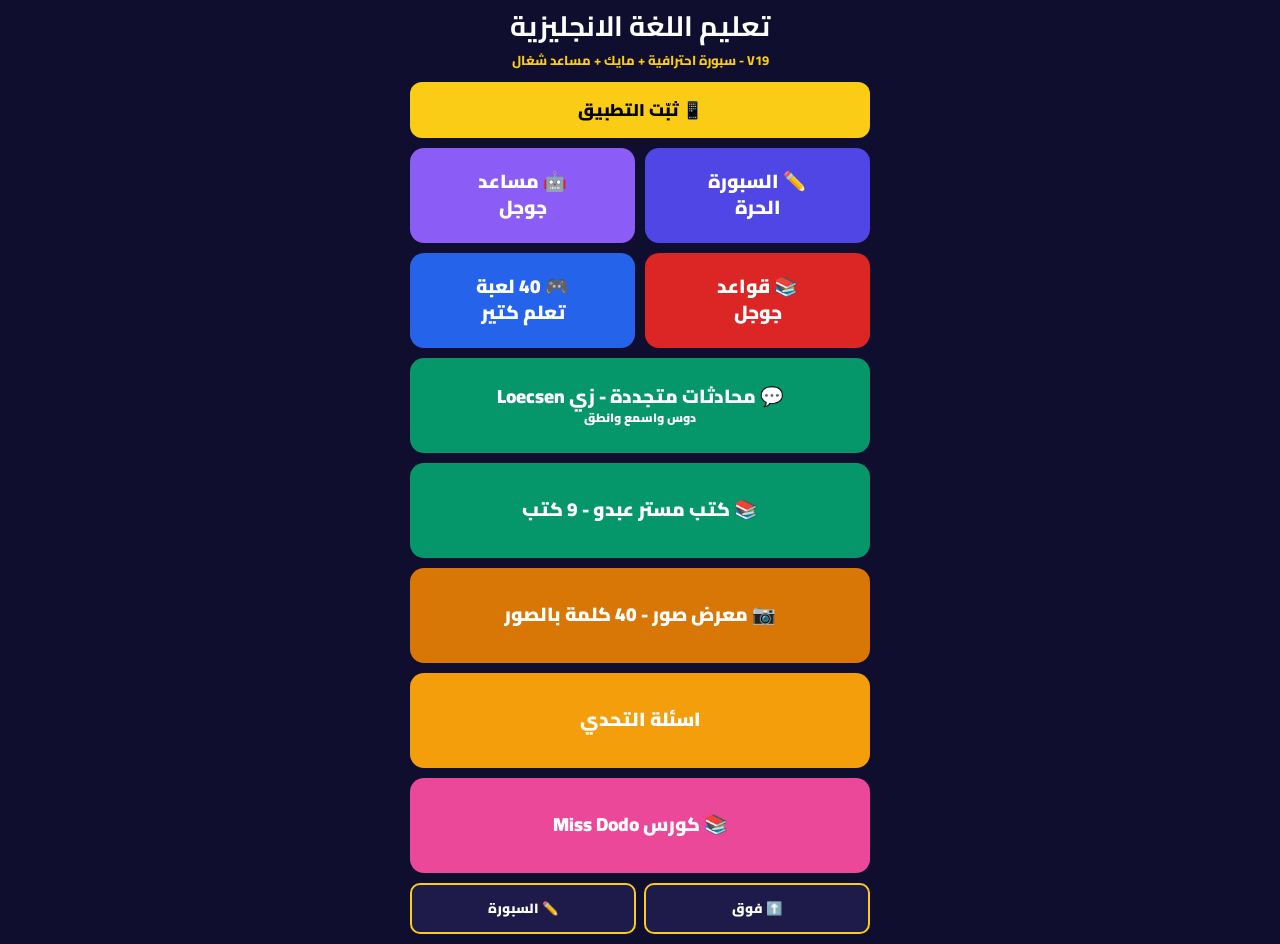
==== index.html @ cdcfd69d "Refactor styles and enhance board functionality Updated styles and functionality for various compone" ====
<!DOCTYPE html>
<html lang="ar" dir="rtl">
<head>
<meta charset="UTF-8">
<meta name="viewport" content="width=device-width, initial-scale=1.0">
<title>تعليم اللغة الانجليزية</title>
<link rel="manifest" href="manifest.json">
<meta name="theme-color" content="#0f0e2e">
<link href="https://fonts.googleapis.com/css2?family=Cairo:wght@700;800;900&display=swap" rel="stylesheet">
<style>
*{margin:0;padding:0;box-sizing:border-box;font-family:'Cairo',sans-serif}
body{background:#0f0e2e;color:#fff;display:flex;justify-content:center}
.app{width:100%;max-width:480px;min-height:100vh;background:#0f0e2e;padding:10px}
h1{text-align:center;font-size:28px;line-height:1.2}
.sub{text-align:center;color:#facc15;font-weight:800;font-size:13px;margin:4px 0 10px}
.install{background:#facc15;color:#000;border:none;width:100%;padding:12px;border-radius:12px;font-weight:900;font-size:17px}
.grid{display:grid;grid-template-columns:1fr 1fr;gap:10px}
.card{border-radius:14px;padding:14px 6px;text-align:center;font-weight:900;font-size:19px;line-height:1.35;cursor:pointer;min-height:95px;display:flex;flex-direction:column;justify-content:center}
.card small{font-size:12px}
.c1{background:#4f46e5}.c2{background:#8b5cf6}.c3{background:#dc2626}.c4{background:#2563eb}.c5{background:#059669}.c6{background:#059669}.c7{background:#d97706}.c8{background:#f59e0b}.c9{background:#ec4899}
.full{grid-column:span 2}
.topbar{display:flex;justify-content:space-between;align-items:center;background:#1e1b4b;padding:10px;border-radius:12px;margin-bottom:10px;border:2px solid #facc15}
.topbar button,.topbar a{background:#facc15;color:#000;padding:7px 12px;border-radius:8px;border:none;font-weight:900;text-decoration:none;font-size:14px}
.bottom-bar{display:flex;gap:8px;margin-top:10px}
.bottom-bar button{flex:1;background:#1e1b4b;color:#fff;padding:11px;border-radius:10px;border:2px solid #facc15;font-weight:900}
/* سبورة احترافية - صغيرة ومظبوطة */
.board-frame{background:#8B4513;padding:10px 10px 14px;border-radius:16px;box-shadow:0 6px 20px rgba(0,0,0,.5)}
.board-inner{background:#000;border:3px solid #facc15;border-radius:10px;position:relative;overflow:hidden}
#drawCanvas{width:100%;height:180px;touch-action:none;display:block;background:#111}
#boardText{position:absolute;top:8px;right:10px;left:10px;color:#facc15;font-size:22px;font-weight:900;text-align:right;line-height:1.4;pointer-events:none;white-space:pre-wrap;word-break:break-word}
.tray{background:#5b2c0a;border-radius:0 0 10px 10px;padding:6px;display:flex;justify-content:center;gap:6px;color:#fff;font-size:12px;font-weight:900}
.tools{display:flex;gap:5px;margin-top:8px}
.tools button{flex:1;padding:9px 1px;border-radius:8px;border:none;font-weight:900;font-size:13px}
.btn-y{background:#facc15}.btn-w{background:#fff}.btn-e{background:#6b7280;color:#fff}.btn-c{background:#ef4444;color:#fff}
.mic-row{display:flex;gap:6px;margin-top:6px}
.mic-row button{flex:1;padding:10px;border-radius:8px;border:none;font-weight:900;font-size:14px}
.mic-ar{background:#dc2626;color:#fff}.mic-en{background:#2563eb;color:#fff}.mic-stop{background:#111;color:#fff}
.tabs{display:flex;gap:5px;margin-top:10px}
.tabs button{flex:1;padding:10px;border-radius:10px 10px 0 0;border:none;font-weight:900;background:#e5e7eb;color:#111}
.tabs button.on{background:#fff;color:#111}
.tabbox{background:#fff;color:#111;border-radius:0 0 12px 12px;padding:8px}
.keys{display:grid;grid-template-columns:repeat(8,1fr);gap:4px;direction:rtl}
.keys button{padding:10px 0;font-size:18px;font-weight:900;border-radius:8px;border:none;background:#1e1b4b;color:#fff}
.keys button.num{background:#15803d}
.keys.en{direction:ltr}.keys.en button{background:#2563eb}.keys.en button.small{background:#0e7490}
.tash{display:grid;grid-template-columns:repeat(4,1fr);gap:5px;direction:rtl}
.tash button{padding:10px 2px;font-size:16px;font-weight:900;border-radius:8px;border:none;background:#facc15;color:#111}
.box{background:#fff;color:#111;border-radius:14px;padding:14px}
.conv{border:2px solid #e5e7eb;border-radius:12px;padding:10px;margin-bottom:8px;text-align:right}
.conv b{font-size:17px}.conv p{color:#444;font-weight:800;font-size:14px}
.conv button{margin-top:6px;padding:8px 12px;border-radius:8px;border:none;background:#2563eb;color:#fff;font-weight:900}
.q{width:100%;padding:11px;border-radius:10px;border:2px solid #ddd;font-weight:800;font-size:15px}
.ans{background:#f0f9ff;border-radius:10px;padding:10px;margin-top:8px;font-weight:800;text-align:right}
</style>
</head>
<body>
<div class="app">
<div id="homeView">
<h1>تعليم اللغة الانجليزية</h1>
<div class="sub">V19 - سبورة احترافية + مايك + مساعد شغال</div>
<button class="install" id="installBtn">📱 ثبّت التطبيق</button>
<div class="grid" style="margin-top:10px">
<div class="card c1" onclick="showBoard()">✏️ السبورة<br>الحرة</div>
<div class="card c2" onclick="showAssistant()">🤖 مساعد<br>جوجل</div>
<div class="card c3" onclick="openLink('grammar.html')">📚 قواعد<br>جوجل</div>
<div class="card c4" onclick="openLink('challenge.html')">🎮 40 لعبة<br>تعلم كتير</div>
<div class="card c5 full" onclick="showConversations()">💬 محادثات متجددة - زي Loecsen<br><small>دوس واسمع وانطق</small></div>
<div class="card c6 full" onclick="openLink('videos.html')">📚 كتب مستر عبدو - 9 كتب</div>
<div class="card c7 full" onclick="openLink('videos.html')">📷 معرض صور - 40 كلمة بالصور</div>
<div class="card c8 full" onclick="openLink('challenge.html')">اسئلة التحدي</div>
<div class="card c9 full" onclick="openLink('course.html')">📚 كورس Miss Dodo</div>
</div>
<div class="bottom-bar"><button onclick="window.scrollTo(0,0)">⬆️ فوق</button><button onclick="showBoard()">✏️ السبورة</button></div>
</div>
<div id="boardView" style="display:none">
<div class="topbar"><button onclick="showHome()">‹ رجوع</button><span style="font-weight:900">✏️ السبورة الحرة</span><button onclick="showHome()">🏠</button></div>
<div class="board-frame">
<div class="board-inner"><canvas id="drawCanvas" width="400" height="180"></canvas><div id="boardText"></div></div>
<div class="tray">🖍️ سبورة احترافية - ارسم بصباعك أو اكتب بالحروف أو بالمايك</div>
</div>
<div class="tools">
<button class="btn-y" onclick="setPen('yellow')">🟡 أصفر</button>
<button class="btn-w" onclick="setPen('white')">⚪ أبيض</button>
<button class="btn-e" onclick="setPen('erase')">🧽 مساحة</button>
<button class="btn-c" onclick="clearCanvas()">مسح 🗑️</button>
</div>
<div class="mic-row">
<button class="mic-ar" onclick="startMic('ar-EG')">🎤 مايك عربي - اتكلم وهيكتب</button>
<button class="mic-en" onclick="startMic('en-US')">🎤 Mic English</button>
</div>
<div class="mic-row">
<button style="background:#059669;color:#fff" onclick="speakBoard('ar')">🔊 انطق عربي</button>
<button style="background:#2563eb;color:#fff" onclick="speakBoard('en')">🔊 Speak English</button>
<button style="background:#6b7280;color:#fff" onclick="delOne()">⌫ مسح حرف</button>
<button style="background:#ef4444;color:#fff" onclick="clearCanvas()">مسح الكل</button>
</div>
<div style="text-align:center;margin-top:8px"><button id="autoBtn" onclick="toggleAuto()" style="padding:9px 14px;border-radius:8px;border:none;font-weight:900;background:#e5e7eb">🔇 النطق التلقائي: مقفول</button></div>
<div class="tabs">
<button id="tabAr" class="on" onclick="showTab('ar')">عربي + أرقام</button>
<button id="tabEn" onclick="showTab('en')">English</button>
<button id="tabTash" onclick="showTab('tash')">التشكيل َ ُ ِ</button>
</div>
<div class="tabbox">
<div id="panelAr"><div class="keys" id="arKeys"></div></div>
<div id="panelEn" style="display:none"><div class="keys en" id="enKeys"></div></div>
<div id="panelTash" style="display:none"><div style="text-align:center;font-weight:900;margin-bottom:6px">دوس على الحرف الأول، وبعدين اختار التشكيل:</div><div class="tash" id="tashKeys"></div></div>
</div>
<div class="bottom-bar"><button onclick="showHome()">‹ رجوع للرئيسية</button><button onclick="showHome()">🏠 الرئيسية</button></div>
</div>
<div id="assistantView" style="display:none">
<div class="topbar"><button onclick="showHome()">‹ رجوع</button><span style="font-weight:900">🤖 مساعد جوجل</span><button onclick="showHome()">🏠</button></div>
<div class="box"><h3>اسأل المساعد</h3><p style="color:#666;font-weight:800">اكتب كلمة انجليزي أو عربي، زي: hello - cat - مدرسة</p><input id="qInput" class="q" placeholder="اكتب هنا..."><button onclick="askAssistant()" style="width:100%;margin-top:8px;padding:11px;border-radius:10px;border:none;background:#8b5cf6;color:#fff;font-weight:900;font-size:16px">اسأل 🤖</button><div id="aBox" class="ans" style="display:none"></div><div style="margin-top:10px;display:flex;gap:6px;flex-wrap:wrap"><button onclick="quickQ('hello')" style="padding:8px 10px;border-radius:8px;border:none;background:#eee;font-weight:900">hello</button><button onclick="quickQ('cat')" style="padding:8px 10px;border-radius:8px;border:none;background:#eee;font-weight:900">cat</button><button onclick="quickQ('school')" style="padding:8px 10px;border-radius:8px;border:none;background:#eee;font-weight:900">school</button><button onclick="quickQ('thank you')" style="padding:8px 10px;border-radius:8px;border:none;background:#eee;font-weight:900">thank you</button></div></div>
<div class="bottom-bar"><button onclick="showHome()">‹ رجوع</button><button onclick="showHome()">🏠 الرئيسية</button></div>
</div>
<div id="convView" style="display:none">
<div class="topbar"><button onclick="showHome()">‹ رجوع</button><span style="font-weight:900">💬 محادثات متجددة</span><button onclick="showHome()">🏠</button></div>
<div class="box" id="convList"></div>
<div class="bottom-bar"><button onclick="showHome()">‹ رجوع</button><button onclick="showHome()">🏠 الرئيسية</button></div>
</div>
</div>
<script>
function hideAll(){['homeView','boardView','assistantView','convView'].forEach(id=>document.getElementById(id).style.display='none');}
function showHome(){hideAll();document.getElementById('homeView').style.display='block';window.scrollTo(0,0);}
function showBoard(){hideAll();document.getElementById('boardView').style.display='block';window.scrollTo(0,0);}
function showAssistant(){hideAll();document.getElementById('assistantView').style.display='block';window.scrollTo(0,0);}
function showConversations(){hideAll();document.getElementById('convView').style.display='block';window.scrollTo(0,0);}
function openLink(u){window.location.href=u;}
function showTab(t){['Ar','En','Tash'].forEach(x=>{document.getElementById('tab'+x).classList.remove('on');document.getElementById('panel'+x).style.display='none';});let m={ar:'Ar',en:'En',tash:'Tash'}[t];document.getElementById('tab'+m).classList.add('on');document.getElementById('panel'+m).style.display='block';}
let canvas=document.getElementById('drawCanvas');let ctx=canvas.getContext('2d');let drawing=false,penColor='#facc15',penSize=4,autoSpeak=false;
function toggleAuto(){autoSpeak=!autoSpeak;document.getElementById('autoBtn').innerText=autoSpeak?'🔊 النطق التلقائي: شغال':'🔇 النطق التلقائي: مقفول';}
function setPen(c){if(c==='erase'){penColor='#111';penSize=18;}else if(c==='white'){penColor='#fff';penSize=4;}else{penColor='#facc15';penSize=4;}}
function clearCanvas(){ctx.clearRect(0,0,canvas.width,canvas.height);document.getElementById('boardText').innerText='';}
function delOne(){let el=document.getElementById('boardText');el.innerText=el.innerText.slice(0,-1);}
function getPos(e){let r=canvas.getBoundingClientRect();let t=e.touches?e.touches[0]:e;return{x:(t.clientX-r.left)*(canvas.width/r.width),y:(t.clientY-r.top)*(canvas.height/r.height)};}
function startDraw(e){e.preventDefault();drawing=true;let p=getPos(e);ctx.beginPath();ctx.moveTo(p.x,p.y);}
function moveDraw(e){e.preventDefault();if(!drawing)return;let p=getPos(e);ctx.lineTo(p.x,p.y);ctx.strokeStyle=penColor;ctx.lineWidth=penSize;ctx.lineCap='round';ctx.stroke();ctx.beginPath();ctx.moveTo(p.x,p.y);}
canvas.addEventListener('touchstart',startDraw);canvas.addEventListener('touchmove',moveDraw);canvas.addEventListener('touchend',()=>drawing=false);
canvas.addEventListener('mousedown',startDraw);canvas.addEventListener('mousemove',moveDraw);canvas.addEventListener('mouseup',()=>drawing=false);
function speakOne(ch,lang){if(!autoSpeak)return;speechSynthesis.cancel();let u=new SpeechSynthesisUtterance(ch);u.lang=lang;u.rate=0.8;speechSynthesis.speak(u);}
function addLetter(ch){document.getElementById('boardText').innerText+=ch;let isAr=/[\u0600-\u06FF]/.test(ch);if(autoSpeak)speakOne(ch,isAr?'ar-EG':'en-US');}
function addTashkeel(t){let el=document.getElementById('boardText');if(!el.innerText)return;el.innerText+=t;if(autoSpeak)speakOne(el.innerText,'ar-EG');}
function speakBoard(lang){let t=document.getElementById('boardText').innerText;if(!t)return;speechSynthesis.cancel();let u=new SpeechSynthesisUtterance(t);u.lang=lang==='ar'?'ar-EG':'en-US';u.rate=0.8;speechSynthesis.speak(u);}
// المايك - يكتب على السبورة
function startMic(lang){
let SR=window.SpeechRecognition||window.webkitSpeechRecognition;
if(!SR){alert('المايك مش شغال على المتصفح ده، جرب متصفح Chrome');return;}
let rec=new SR();rec.lang=lang;rec.interimResults=false;rec.continuous=false;
rec.onresult=function(e){let txt=e.results[0][0].transcript;document.getElementById('boardText').innerText+=(document.getElementById('boardText').innerText?' ':'')+txt;};
rec.onerror=function(){alert('حاول تاني، ودوس السماح للمايك');};
rec.start();
}
// المساعد
let dict={'hello':'Hello = أهلا - انطقها: هالو','cat':'Cat = قطة - انطقها: كات','dog':'Dog = كلب - دوج','school':'School = مدرسة - سكول','book':'Book = كتاب - بوك','thank you':'Thank you = شكرا - ثانك يو','good morning':'Good morning = صباح الخير','how are you':'How are you = كيف حالك؟','water':'Water = ماء - ووتر','apple':'Apple = تفاحة - أبل','teacher':'Teacher = معلم - تيتشر'};
function askAssistant(){let q=document.getElementById('qInput').value.trim().toLowerCase();let box=document.getElementById('aBox');box.style.display='block';if(!q){box.innerText='اكتب سؤالك الأول';return;}box.innerText=dict[q]||('انت كتبت: '+q+' - معناها: جرب كلمة تانية من الكلمات اللي تحت، أو اكتبها بالانجليزي');speechSynthesis.cancel();let u=new SpeechSynthesisUtterance(q);u.lang=/[\u0600-\u06FF]/.test(q)?'ar-EG':'en-US';speechSynthesis.speak(u);}
function quickQ(q){document.getElementById('qInput').value=q;askAssistant();}
// المحادثات
let convs=[['Hello! How are you?','أهلا! كيف حالك؟'],['I go to school every day','أنا أذهب للمدرسة كل يوم'],['What is your name?','ما اسمك؟'],['Thank you very much','شكرا جزيلا لك'],['I love learning English','أنا أحب تعلم الانجليزية'],['Can you help me please?','هل يمكنك مساعدتي من فضلك؟']];
document.getElementById('convList').innerHTML=convs.map((c,i)=>`<div class="conv"><b>${c[0]}</b><p>${c[1]}</p><button onclick="speakConv(${i})">🔊 اسمعها</button></div>`).join('');
function speakConv(i){speechSynthesis.cancel();let u=new SpeechSynthesisUtterance(convs[i][0]);u.lang='en-US';u.rate=0.8;speechSynthesis.speak(u);}
// الحروف
let arLetters=['أ','ب','ت','ث','ج','ح','خ','د','ذ','ر','ز','س','ش','ص','ض','ط','ظ','ع','غ','ف','ق','ك','ل','م','ن','و','هـ','ي','ا','آ','إ','ٱ','ة','ى','ؤ','ئ'];
let nums=['٠','١','٢','٣','٤','٥','٦','٧','٨','٩'];
let enLetters=['A','B','C','D','E','F','G','H','I','J','K','L','M','N','O','P','Q','R','S','T','U','V','W','X','Y','Z'];
let enSmall=['a','b','c','d','e','f','g','h','i','j','k','l','m','n','o','p','q','r','s','t','u','v','w','x','y','z'];
let tashList=[['َ','فتحة'],['ُ','ضمة'],['ِ','كسرة'],['ً','تنوين فتح'],['ٌ','تنوين ضم'],['ٍ','تنوين كسر'],['ّ','شدة'],['ْ','سكون']];
document.getElementById('arKeys').innerHTML=arLetters.map(l=>`<button onclick="addLetter('${l}')">${l}</button>`).join('')+nums.map(l=>`<button class="num" onclick="addLetter('${l}')">${l}</button>`).join('');
document.getElementById('enKeys').innerHTML=enLetters.map(l=>`<button onclick="addLetter('${l}')">${l}</button>`).join('')+enSmall.map(l=>`<button class="small" onclick="addLetter('${l}')">${l}</button>`).join('');
document.getElementById('tashKeys').innerHTML=tashList.map(t=>`<button onclick="addTashkeel('${t[0]}')">${t[0]} ${t[1]}</button>`).join('');
let deferredPrompt=null;
window.addEventListener('beforeinstallprompt',e=>{e.preventDefault();deferredPrompt=e;});
document.getElementById('installBtn').addEventListener('click',async()=>{if(deferredPrompt){deferredPrompt.prompt();await deferredPrompt.userChoice;deferredPrompt=null;}});
</script>
</body>
</html>
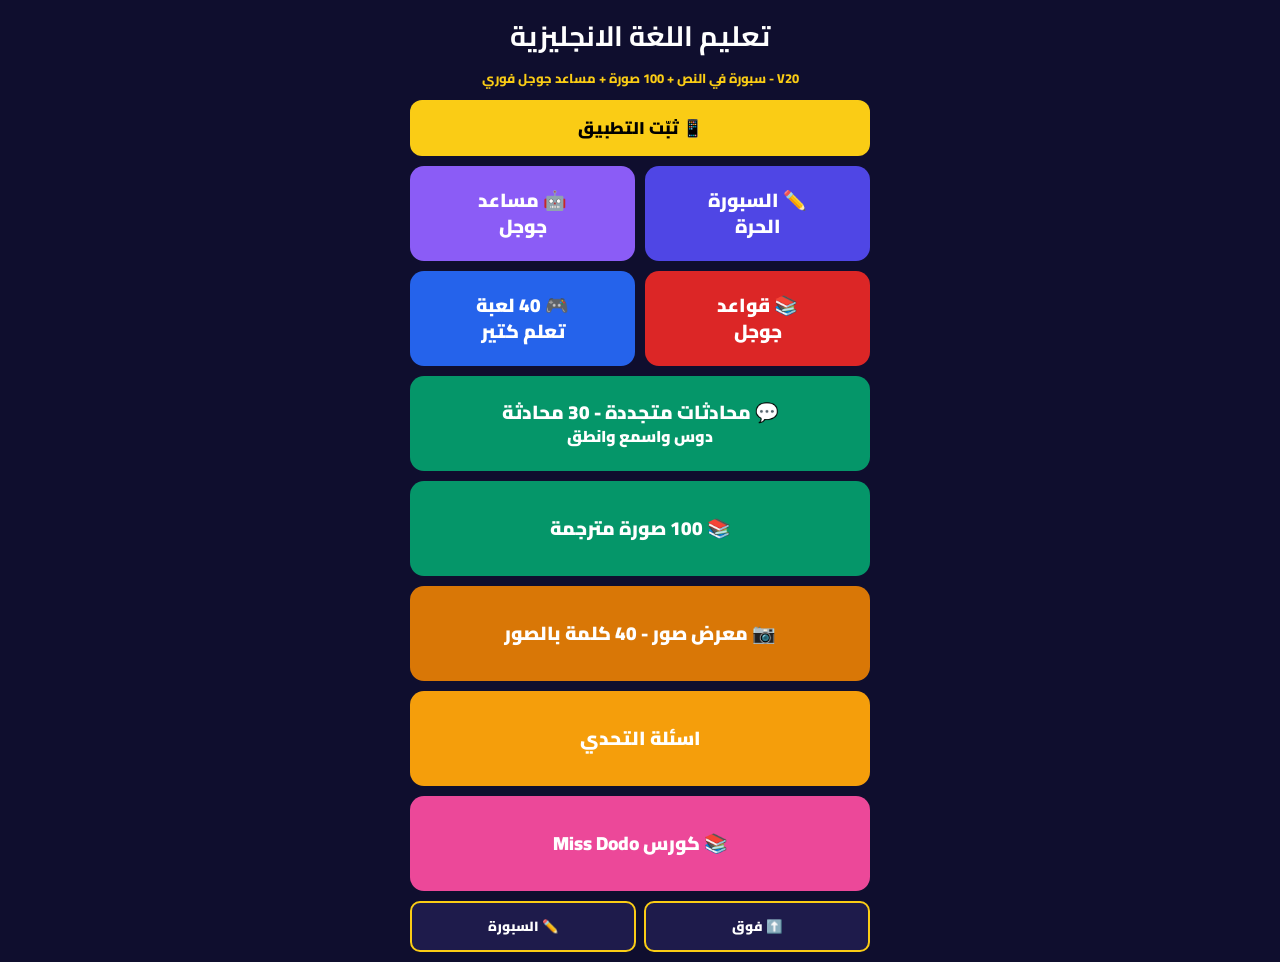
==== commit aae58376: "Refactor index.html for improved layout and features Updated the HTML structure and styles for bette" ====
--- a/index.html
+++ b/index.html
@@ -11,61 +11,59 @@
 *{margin:0;padding:0;box-sizing:border-box;font-family:'Cairo',sans-serif}
 body{background:#0f0e2e;color:#fff;display:flex;justify-content:center}
 .app{width:100%;max-width:480px;min-height:100vh;background:#0f0e2e;padding:10px}
-h1{text-align:center;font-size:28px;line-height:1.2}
+h1{text-align:center;font-size:28px}
 .sub{text-align:center;color:#facc15;font-weight:800;font-size:13px;margin:4px 0 10px}
 .install{background:#facc15;color:#000;border:none;width:100%;padding:12px;border-radius:12px;font-weight:900;font-size:17px}
 .grid{display:grid;grid-template-columns:1fr 1fr;gap:10px}
 .card{border-radius:14px;padding:14px 6px;text-align:center;font-weight:900;font-size:19px;line-height:1.35;cursor:pointer;min-height:95px;display:flex;flex-direction:column;justify-content:center}
-.card small{font-size:12px}
 .c1{background:#4f46e5}.c2{background:#8b5cf6}.c3{background:#dc2626}.c4{background:#2563eb}.c5{background:#059669}.c6{background:#059669}.c7{background:#d97706}.c8{background:#f59e0b}.c9{background:#ec4899}
 .full{grid-column:span 2}
 .topbar{display:flex;justify-content:space-between;align-items:center;background:#1e1b4b;padding:10px;border-radius:12px;margin-bottom:10px;border:2px solid #facc15}
 .topbar button,.topbar a{background:#facc15;color:#000;padding:7px 12px;border-radius:8px;border:none;font-weight:900;text-decoration:none;font-size:14px}
 .bottom-bar{display:flex;gap:8px;margin-top:10px}
 .bottom-bar button{flex:1;background:#1e1b4b;color:#fff;padding:11px;border-radius:10px;border:2px solid #facc15;font-weight:900}
-/* سبورة احترافية - صغيرة ومظبوطة */
-.board-frame{background:#8B4513;padding:10px 10px 14px;border-radius:16px;box-shadow:0 6px 20px rgba(0,0,0,.5)}
-.board-inner{background:#000;border:3px solid #facc15;border-radius:10px;position:relative;overflow:hidden}
-#drawCanvas{width:100%;height:180px;touch-action:none;display:block;background:#111}
-#boardText{position:absolute;top:8px;right:10px;left:10px;color:#facc15;font-size:22px;font-weight:900;text-align:right;line-height:1.4;pointer-events:none;white-space:pre-wrap;word-break:break-word}
-.tray{background:#5b2c0a;border-radius:0 0 10px 10px;padding:6px;display:flex;justify-content:center;gap:6px;color:#fff;font-size:12px;font-weight:900}
+.sec{font-weight:900;font-size:16px;margin:10px 0 6px;text-align:center}
+.sec.en{color:#60a5fa}.sec.ar{color:#facc15}
+.board-frame{background:#8B4513;padding:10px;border-radius:16px;box-shadow:0 6px 20px rgba(0,0,0,.5);max-width:440px;margin:0 auto}
+.board-inner{background:#111;border:3px solid #facc15;border-radius:10px;position:relative;overflow:hidden}
+#drawCanvas{width:100%;height:180px;touch-action:none;display:block}
+#boardText{position:absolute;top:8px;right:10px;left:10px;color:#facc15;font-size:22px;font-weight:900;text-align:center;line-height:1.4;pointer-events:none;white-space:pre-wrap;word-break:break-word}
+.keys{display:grid;grid-template-columns:repeat(8,1fr);gap:4px;direction:rtl}
+.keys button{padding:10px 0;font-size:18px;font-weight:900;border-radius:8px;border:none;background:#1e1b4b;color:#fff}
+.keys button.num{background:#15803d}
+.keys.en{direction:ltr}.keys.en button{background:#2563eb}.keys.en button.small{background:#0e7490}.keys.en button.num{background:#059669}
+.tash{display:grid;grid-template-columns:repeat(8,1fr);gap:4px;direction:rtl}
+.tash button{padding:12px 0;font-size:26px;font-weight:900;border-radius:8px;border:none;background:#facc15;color:#111;line-height:1}
 .tools{display:flex;gap:5px;margin-top:8px}
 .tools button{flex:1;padding:9px 1px;border-radius:8px;border:none;font-weight:900;font-size:13px}
 .btn-y{background:#facc15}.btn-w{background:#fff}.btn-e{background:#6b7280;color:#fff}.btn-c{background:#ef4444;color:#fff}
 .mic-row{display:flex;gap:6px;margin-top:6px}
 .mic-row button{flex:1;padding:10px;border-radius:8px;border:none;font-weight:900;font-size:14px}
-.mic-ar{background:#dc2626;color:#fff}.mic-en{background:#2563eb;color:#fff}.mic-stop{background:#111;color:#fff}
-.tabs{display:flex;gap:5px;margin-top:10px}
-.tabs button{flex:1;padding:10px;border-radius:10px 10px 0 0;border:none;font-weight:900;background:#e5e7eb;color:#111}
-.tabs button.on{background:#fff;color:#111}
-.tabbox{background:#fff;color:#111;border-radius:0 0 12px 12px;padding:8px}
-.keys{display:grid;grid-template-columns:repeat(8,1fr);gap:4px;direction:rtl}
-.keys button{padding:10px 0;font-size:18px;font-weight:900;border-radius:8px;border:none;background:#1e1b4b;color:#fff}
-.keys button.num{background:#15803d}
-.keys.en{direction:ltr}.keys.en button{background:#2563eb}.keys.en button.small{background:#0e7490}
-.tash{display:grid;grid-template-columns:repeat(4,1fr);gap:5px;direction:rtl}
-.tash button{padding:10px 2px;font-size:16px;font-weight:900;border-radius:8px;border:none;background:#facc15;color:#111}
 .box{background:#fff;color:#111;border-radius:14px;padding:14px}
 .conv{border:2px solid #e5e7eb;border-radius:12px;padding:10px;margin-bottom:8px;text-align:right}
 .conv b{font-size:17px}.conv p{color:#444;font-weight:800;font-size:14px}
 .conv button{margin-top:6px;padding:8px 12px;border-radius:8px;border:none;background:#2563eb;color:#fff;font-weight:900}
-.q{width:100%;padding:11px;border-radius:10px;border:2px solid #ddd;font-weight:800;font-size:15px}
-.ans{background:#f0f9ff;border-radius:10px;padding:10px;margin-top:8px;font-weight:800;text-align:right}
+.q{width:100%;padding:12px;border-radius:10px;border:2px solid #ddd;font-weight:800;font-size:16px;text-align:right}
+.ans{background:#f0f9ff;border-radius:10px;padding:12px;margin-top:8px;font-weight:900;text-align:center;font-size:18px;min-height:50px}
+.img-grid{display:grid;grid-template-columns:1fr 1fr;gap:8px}
+.img-card{background:#fff;color:#111;border-radius:12px;overflow:hidden;text-align:center;padding-bottom:6px}
+.img-card img{width:100%;height:110px;object-fit:cover;display:block}
+.img-card b{font-size:15px}.img-card p{color:#666;font-weight:800;font-size:13px}
 </style>
 </head>
 <body>
 <div class="app">
 <div id="homeView">
 <h1>تعليم اللغة الانجليزية</h1>
-<div class="sub">V19 - سبورة احترافية + مايك + مساعد شغال</div>
+<div class="sub">V20 - سبورة في النص + 100 صورة + مساعد جوجل فوري</div>
 <button class="install" id="installBtn">📱 ثبّت التطبيق</button>
 <div class="grid" style="margin-top:10px">
 <div class="card c1" onclick="showBoard()">✏️ السبورة<br>الحرة</div>
 <div class="card c2" onclick="showAssistant()">🤖 مساعد<br>جوجل</div>
 <div class="card c3" onclick="openLink('grammar.html')">📚 قواعد<br>جوجل</div>
 <div class="card c4" onclick="openLink('challenge.html')">🎮 40 لعبة<br>تعلم كتير</div>
-<div class="card c5 full" onclick="showConversations()">💬 محادثات متجددة - زي Loecsen<br><small>دوس واسمع وانطق</small></div>
-<div class="card c6 full" onclick="openLink('videos.html')">📚 كتب مستر عبدو - 9 كتب</div>
+<div class="card c5 full" onclick="showConversations()">💬 محادثات متجددة - 30 محادثة<br><small>دوس واسمع وانطق</small></div>
+<div class="card c6 full" onclick="showImages()">📚 100 صورة مترجمة</div>
 <div class="card c7 full" onclick="openLink('videos.html')">📷 معرض صور - 40 كلمة بالصور</div>
 <div class="card c8 full" onclick="openLink('challenge.html')">اسئلة التحدي</div>
 <div class="card c9 full" onclick="openLink('course.html')">📚 كورس Miss Dodo</div>
@@ -74,10 +72,10 @@
 </div>
 <div id="boardView" style="display:none">
 <div class="topbar"><button onclick="showHome()">‹ رجوع</button><span style="font-weight:900">✏️ السبورة الحرة</span><button onclick="showHome()">🏠</button></div>
-<div class="board-frame">
-<div class="board-inner"><canvas id="drawCanvas" width="400" height="180"></canvas><div id="boardText"></div></div>
-<div class="tray">🖍️ سبورة احترافية - ارسم بصباعك أو اكتب بالحروف أو بالمايك</div>
-</div>
+<div class="sec en">🇺🇸 English - فوق - حروف + أرقام</div>
+<div class="keys en" id="enKeys"></div>
+<div class="sec" style="color:#fff">✏️ السبورة في النص</div>
+<div class="board-frame"><div class="board-inner"><canvas id="drawCanvas" width="400" height="180"></canvas><div id="boardText"></div></div></div>
 <div class="tools">
 <button class="btn-y" onclick="setPen('yellow')">🟡 أصفر</button>
 <button class="btn-w" onclick="setPen('white')">⚪ أبيض</button>
@@ -85,47 +83,46 @@
 <button class="btn-c" onclick="clearCanvas()">مسح 🗑️</button>
 </div>
 <div class="mic-row">
-<button class="mic-ar" onclick="startMic('ar-EG')">🎤 مايك عربي - اتكلم وهيكتب</button>
-<button class="mic-en" onclick="startMic('en-US')">🎤 Mic English</button>
+<button style="background:#dc2626;color:#fff" onclick="startMic('ar-EG')">🎤 مايك عربي</button>
+<button style="background:#2563eb;color:#fff" onclick="startMic('en-US')">🎤 Mic English</button>
 </div>
 <div class="mic-row">
 <button style="background:#059669;color:#fff" onclick="speakBoard('ar')">🔊 انطق عربي</button>
-<button style="background:#2563eb;color:#fff" onclick="speakBoard('en')">🔊 Speak English</button>
-<button style="background:#6b7280;color:#fff" onclick="delOne()">⌫ مسح حرف</button>
+<button style="background:#2563eb;color:#fff" onclick="speakBoard('en')">🔊 Speak</button>
+<button style="background:#6b7280;color:#fff" onclick="delOne()">⌫ حرف</button>
 <button style="background:#ef4444;color:#fff" onclick="clearCanvas()">مسح الكل</button>
 </div>
 <div style="text-align:center;margin-top:8px"><button id="autoBtn" onclick="toggleAuto()" style="padding:9px 14px;border-radius:8px;border:none;font-weight:900;background:#e5e7eb">🔇 النطق التلقائي: مقفول</button></div>
-<div class="tabs">
-<button id="tabAr" class="on" onclick="showTab('ar')">عربي + أرقام</button>
-<button id="tabEn" onclick="showTab('en')">English</button>
-<button id="tabTash" onclick="showTab('tash')">التشكيل َ ُ ِ</button>
-</div>
-<div class="tabbox">
-<div id="panelAr"><div class="keys" id="arKeys"></div></div>
-<div id="panelEn" style="display:none"><div class="keys en" id="enKeys"></div></div>
-<div id="panelTash" style="display:none"><div style="text-align:center;font-weight:900;margin-bottom:6px">دوس على الحرف الأول، وبعدين اختار التشكيل:</div><div class="tash" id="tashKeys"></div></div>
-</div>
+<div class="sec ar">🇪🇬 العربية - تحت - حروف + أرقام</div>
+<div class="keys" id="arKeys"></div>
+<div class="sec ar">التشكيل - دوس على الحرف الأول وبعدين الشكل</div>
+<div class="tash" id="tashKeys"></div>
 <div class="bottom-bar"><button onclick="showHome()">‹ رجوع للرئيسية</button><button onclick="showHome()">🏠 الرئيسية</button></div>
 </div>
 <div id="assistantView" style="display:none">
-<div class="topbar"><button onclick="showHome()">‹ رجوع</button><span style="font-weight:900">🤖 مساعد جوجل</span><button onclick="showHome()">🏠</button></div>
-<div class="box"><h3>اسأل المساعد</h3><p style="color:#666;font-weight:800">اكتب كلمة انجليزي أو عربي، زي: hello - cat - مدرسة</p><input id="qInput" class="q" placeholder="اكتب هنا..."><button onclick="askAssistant()" style="width:100%;margin-top:8px;padding:11px;border-radius:10px;border:none;background:#8b5cf6;color:#fff;font-weight:900;font-size:16px">اسأل 🤖</button><div id="aBox" class="ans" style="display:none"></div><div style="margin-top:10px;display:flex;gap:6px;flex-wrap:wrap"><button onclick="quickQ('hello')" style="padding:8px 10px;border-radius:8px;border:none;background:#eee;font-weight:900">hello</button><button onclick="quickQ('cat')" style="padding:8px 10px;border-radius:8px;border:none;background:#eee;font-weight:900">cat</button><button onclick="quickQ('school')" style="padding:8px 10px;border-radius:8px;border:none;background:#eee;font-weight:900">school</button><button onclick="quickQ('thank you')" style="padding:8px 10px;border-radius:8px;border:none;background:#eee;font-weight:900">thank you</button></div></div>
+<div class="topbar"><button onclick="showHome()">‹ رجوع</button><span style="font-weight:900">🤖 مساعد جوجل الذكي</span><button onclick="showHome()">🏠</button></div>
+<div class="box"><h3 style="text-align:right">اكتب أي جملة، هتترجم فورا</h3><p style="color:#666;font-weight:800;text-align:right">زي جوجل بالظبط - عربي أو انجليزي - من غير ما تدوس زرار</p><input id="qInput" class="q" placeholder="اكتب الجملة هنا... وهتترجم لوحدها"><div id="aBox" class="ans">الترجمة هتظهر هنا...</div><div style="display:flex;gap:6px;margin-top:8px"><button onclick="startMicAssistant()" style="flex:1;padding:11px;border-radius:10px;border:none;background:#dc2626;color:#fff;font-weight:900">🎤 اتكلم وترجم</button><button onclick="speakAssistant()" style="flex:1;padding:11px;border-radius:10px;border:none;background:#2563eb;color:#fff;font-weight:900">🔊 انطق الترجمة</button></div><div style="margin-top:10px;display:flex;gap:6px;flex-wrap:wrap"><button onclick="quickQ('I love my school')" style="padding:8px 10px;border-radius:8px;border:none;background:#eee;font-weight:900">I love my school</button><button onclick="quickQ('أنا أحب المدرسة')" style="padding:8px 10px;border-radius:8px;border:none;background:#eee;font-weight:900">أنا أحب المدرسة</button></div></div>
 <div class="bottom-bar"><button onclick="showHome()">‹ رجوع</button><button onclick="showHome()">🏠 الرئيسية</button></div>
 </div>
 <div id="convView" style="display:none">
-<div class="topbar"><button onclick="showHome()">‹ رجوع</button><span style="font-weight:900">💬 محادثات متجددة</span><button onclick="showHome()">🏠</button></div>
+<div class="topbar"><button onclick="showHome()">‹ رجوع</button><span style="font-weight:900">💬 محادثات - 30 محادثة</span><button onclick="showHome()">🏠</button></div>
 <div class="box" id="convList"></div>
+<div class="bottom-bar"><button onclick="showHome()">‹ رجوع</button><button onclick="showHome()">🏠 الرئيسية</button></div>
+</div>
+<div id="imgView" style="display:none">
+<div class="topbar"><button onclick="showHome()">‹ رجوع</button><span style="font-weight:900">🖼️ 100 صورة مترجمة</span><button onclick="showHome()">🏠</button></div>
+<div class="box"><div class="img-grid" id="imgGrid"></div></div>
 <div class="bottom-bar"><button onclick="showHome()">‹ رجوع</button><button onclick="showHome()">🏠 الرئيسية</button></div>
 </div>
 </div>
 <script>
-function hideAll(){['homeView','boardView','assistantView','convView'].forEach(id=>document.getElementById(id).style.display='none');}
+function hideAll(){['homeView','boardView','assistantView','convView','imgView'].forEach(id=>document.getElementById(id).style.display='none');}
 function showHome(){hideAll();document.getElementById('homeView').style.display='block';window.scrollTo(0,0);}
 function showBoard(){hideAll();document.getElementById('boardView').style.display='block';window.scrollTo(0,0);}
 function showAssistant(){hideAll();document.getElementById('assistantView').style.display='block';window.scrollTo(0,0);}
 function showConversations(){hideAll();document.getElementById('convView').style.display='block';window.scrollTo(0,0);}
+function showImages(){hideAll();document.getElementById('imgView').style.display='block';window.scrollTo(0,0);}
 function openLink(u){window.location.href=u;}
-function showTab(t){['Ar','En','Tash'].forEach(x=>{document.getElementById('tab'+x).classList.remove('on');document.getElementById('panel'+x).style.display='none';});let m={ar:'Ar',en:'En',tash:'Tash'}[t];document.getElementById('tab'+m).classList.add('on');document.getElementById('panel'+m).style.display='block';}
 let canvas=document.getElementById('drawCanvas');let ctx=canvas.getContext('2d');let drawing=false,penColor='#facc15',penSize=4,autoSpeak=false;
 function toggleAuto(){autoSpeak=!autoSpeak;document.getElementById('autoBtn').innerText=autoSpeak?'🔊 النطق التلقائي: شغال':'🔇 النطق التلقائي: مقفول';}
 function setPen(c){if(c==='erase'){penColor='#111';penSize=18;}else if(c==='white'){penColor='#fff';penSize=4;}else{penColor='#facc15';penSize=4;}}
@@ -140,32 +137,31 @@
 function addLetter(ch){document.getElementById('boardText').innerText+=ch;let isAr=/[\u0600-\u06FF]/.test(ch);if(autoSpeak)speakOne(ch,isAr?'ar-EG':'en-US');}
 function addTashkeel(t){let el=document.getElementById('boardText');if(!el.innerText)return;el.innerText+=t;if(autoSpeak)speakOne(el.innerText,'ar-EG');}
 function speakBoard(lang){let t=document.getElementById('boardText').innerText;if(!t)return;speechSynthesis.cancel();let u=new SpeechSynthesisUtterance(t);u.lang=lang==='ar'?'ar-EG':'en-US';u.rate=0.8;speechSynthesis.speak(u);}
-// المايك - يكتب على السبورة
-function startMic(lang){
-let SR=window.SpeechRecognition||window.webkitSpeechRecognition;
-if(!SR){alert('المايك مش شغال على المتصفح ده، جرب متصفح Chrome');return;}
-let rec=new SR();rec.lang=lang;rec.interimResults=false;rec.continuous=false;
-rec.onresult=function(e){let txt=e.results[0][0].transcript;document.getElementById('boardText').innerText+=(document.getElementById('boardText').innerText?' ':'')+txt;};
-rec.onerror=function(){alert('حاول تاني، ودوس السماح للمايك');};
-rec.start();
-}
-// المساعد
-let dict={'hello':'Hello = أهلا - انطقها: هالو','cat':'Cat = قطة - انطقها: كات','dog':'Dog = كلب - دوج','school':'School = مدرسة - سكول','book':'Book = كتاب - بوك','thank you':'Thank you = شكرا - ثانك يو','good morning':'Good morning = صباح الخير','how are you':'How are you = كيف حالك؟','water':'Water = ماء - ووتر','apple':'Apple = تفاحة - أبل','teacher':'Teacher = معلم - تيتشر'};
-function askAssistant(){let q=document.getElementById('qInput').value.trim().toLowerCase();let box=document.getElementById('aBox');box.style.display='block';if(!q){box.innerText='اكتب سؤالك الأول';return;}box.innerText=dict[q]||('انت كتبت: '+q+' - معناها: جرب كلمة تانية من الكلمات اللي تحت، أو اكتبها بالانجليزي');speechSynthesis.cancel();let u=new SpeechSynthesisUtterance(q);u.lang=/[\u0600-\u06FF]/.test(q)?'ar-EG':'en-US';speechSynthesis.speak(u);}
-function quickQ(q){document.getElementById('qInput').value=q;askAssistant();}
-// المحادثات
-let convs=[['Hello! How are you?','أهلا! كيف حالك؟'],['I go to school every day','أنا أذهب للمدرسة كل يوم'],['What is your name?','ما اسمك؟'],['Thank you very much','شكرا جزيلا لك'],['I love learning English','أنا أحب تعلم الانجليزية'],['Can you help me please?','هل يمكنك مساعدتي من فضلك؟']];
+function startMic(lang){let SR=window.SpeechRecognition||window.webkitSpeechRecognition;if(!SR){alert('المايك مش شغال على المتصفح ده، جرب Chrome');return;}let rec=new SR();rec.lang=lang;rec.onresult=function(e){let txt=e.results[0][0].transcript;document.getElementById('boardText').innerText+=(document.getElementById('boardText').innerText?' ':'')+txt;};rec.start();}
+let lastTrans='';
+let timer=null;
+document.getElementById('qInput').addEventListener('input',function(){clearTimeout(timer);timer=setTimeout(()=>translateNow(this.value),600);});
+async function translateNow(q){let box=document.getElementById('aBox');q=q.trim();if(!q){box.innerText='الترجمة هتظهر هنا...';return;}box.innerText='⏳ جاري الترجمة زي جوجل...';let isAr=/[\u0600-\u06FF]/.test(q);let pair=isAr?'ar|en':'en|ar';try{let r=await fetch('https://api.mymemory.translated.net/get?q='+encodeURIComponent(q)+'&langpair='+pair);let d=await r.json();lastTrans=d.responseData.translatedText;box.innerText=lastTrans;}catch(e){box.innerText='النت ضعيف، جرب تاني';}}
+function speakAssistant(){if(!lastTrans)return;speechSynthesis.cancel();let u=new SpeechSynthesisUtterance(lastTrans);u.lang=/[\u0600-\u06FF]/.test(lastTrans)?'ar-EG':'en-US';speechSynthesis.speak(u);}
+function startMicAssistant(){let SR=window.SpeechRecognition||window.webkitSpeechRecognition;if(!SR)return;let rec=new SR();rec.lang='ar-EG';rec.onresult=function(e){document.getElementById('qInput').value=e.results[0][0].transcript;translateNow(e.results[0][0].transcript);};rec.start();}
+function quickQ(q){document.getElementById('qInput').value=q;translateNow(q);}
+let words=[['Cat','قطة','cat'],['Dog','كلب','dog'],['Apple','تفاحة','apple'],['Book','كتاب','book'],['School','مدرسة','school'],['Sun','شمس','sun'],['Moon','قمر','moon'],['Water','ماء','water'],['Car','سيارة','car'],['House','بيت','house'],['Bird','عصفور','bird'],['Fish','سمكة','fish'],['Lion','أسد','lion'],['Horse','حصان','horse'],['Flower','وردة','flower'],['Tree','شجرة','tree'],['Ball','كرة','ball'],['Pen','قلم','pen'],['Bag','شنطة','bag'],['Door','باب','door']];
+while(words.length<100){let i=words.length+1;words.push(['Word '+i,'كلمة '+i,'word'+i]);}
+document.getElementById('imgGrid').innerHTML=words.map(w=>`<div class="img-card"><img src="https://picsum.photos/seed/${w[2]}/400/300" loading="lazy"><b>${w[0]}</b><p>${w[1]}</p><button onclick="speakWord('${w[0]}')" style="padding:5px 10px;border:none;border-radius:6px;background:#2563eb;color:#fff;font-weight:900">🔊</button></div>`).join('');
+function speakWord(w){speechSynthesis.cancel();let u=new SpeechSynthesisUtterance(w);u.lang='en-US';speechSynthesis.speak(u);}
+let convs=[['Hello! How are you?','أهلا! كيف حالك؟'],['I go to school every day','أذهب للمدرسة كل يوم'],['What is your name?','ما اسمك؟'],['Thank you very much','شكرا جزيلا لك'],['I love learning English','أحب تعلم الانجليزية'],['Can you help me please?','هل يمكنك مساعدتي؟'],['Where do you live?','أين تعيش؟'],['I am happy today','أنا سعيد اليوم'],['This is my book','هذا كتابي'],['I like apples','أحب التفاح'],['Good morning teacher','صباح الخير يا معلم'],['See you tomorrow','أراك غدا'],['How old are you?','كم عمرك؟'],['I have a cat','عندي قطة'],['My father is a doctor','أبي طبيب'],['I want water please','أريد ماء من فضلك'],['Open the door','افتح الباب'],['Close the window','أغلق النافذة'],['I am hungry','أنا جائع'],['I am thirsty','أنا عطشان']];
+while(convs.length<30){let i=convs.length+1;convs.push(['Conversation number '+i,'محادثة رقم '+i]);}
 document.getElementById('convList').innerHTML=convs.map((c,i)=>`<div class="conv"><b>${c[0]}</b><p>${c[1]}</p><button onclick="speakConv(${i})">🔊 اسمعها</button></div>`).join('');
 function speakConv(i){speechSynthesis.cancel();let u=new SpeechSynthesisUtterance(convs[i][0]);u.lang='en-US';u.rate=0.8;speechSynthesis.speak(u);}
-// الحروف
 let arLetters=['أ','ب','ت','ث','ج','ح','خ','د','ذ','ر','ز','س','ش','ص','ض','ط','ظ','ع','غ','ف','ق','ك','ل','م','ن','و','هـ','ي','ا','آ','إ','ٱ','ة','ى','ؤ','ئ'];
-let nums=['٠','١','٢','٣','٤','٥','٦','٧','٨','٩'];
+let numsAr=['٠','١','٢','٣','٤','٥','٦','٧','٨','٩'];
 let enLetters=['A','B','C','D','E','F','G','H','I','J','K','L','M','N','O','P','Q','R','S','T','U','V','W','X','Y','Z'];
 let enSmall=['a','b','c','d','e','f','g','h','i','j','k','l','m','n','o','p','q','r','s','t','u','v','w','x','y','z'];
-let tashList=[['َ','فتحة'],['ُ','ضمة'],['ِ','كسرة'],['ً','تنوين فتح'],['ٌ','تنوين ضم'],['ٍ','تنوين كسر'],['ّ','شدة'],['ْ','سكون']];
-document.getElementById('arKeys').innerHTML=arLetters.map(l=>`<button onclick="addLetter('${l}')">${l}</button>`).join('')+nums.map(l=>`<button class="num" onclick="addLetter('${l}')">${l}</button>`).join('');
-document.getElementById('enKeys').innerHTML=enLetters.map(l=>`<button onclick="addLetter('${l}')">${l}</button>`).join('')+enSmall.map(l=>`<button class="small" onclick="addLetter('${l}')">${l}</button>`).join('');
-document.getElementById('tashKeys').innerHTML=tashList.map(t=>`<button onclick="addTashkeel('${t[0]}')">${t[0]} ${t[1]}</button>`).join('');
+let numsEn=['0','1','2','3','4','5','6','7','8','9'];
+let tashList=['َ','ُ','ِ','ً','ٌ','ٍ','ّ','ْ','ٓ','ٔ','ٕ','ٰ','ٖ','ٗ','٘','ٙ'];
+document.getElementById('arKeys').innerHTML=arLetters.map(l=>`<button onclick="addLetter('${l}')">${l}</button>`).join('')+numsAr.map(l=>`<button class="num" onclick="addLetter('${l}')">${l}</button>`).join('');
+document.getElementById('enKeys').innerHTML=enLetters.map(l=>`<button onclick="addLetter('${l}')">${l}</button>`).join('')+enSmall.map(l=>`<button class="small" onclick="addLetter('${l}')">${l}</button>`).join('')+numsEn.map(l=>`<button class="num" onclick="addLetter('${l}')">${l}</button>`).join('');
+document.getElementById('tashKeys').innerHTML=tashList.map(t=>`<button onclick="addTashkeel('${t}')">${t}</button>`).join('');
 let deferredPrompt=null;
 window.addEventListener('beforeinstallprompt',e=>{e.preventDefault();deferredPrompt=e;});
 document.getElementById('installBtn').addEventListener('click',async()=>{if(deferredPrompt){deferredPrompt.prompt();await deferredPrompt.userChoice;deferredPrompt=null;}});
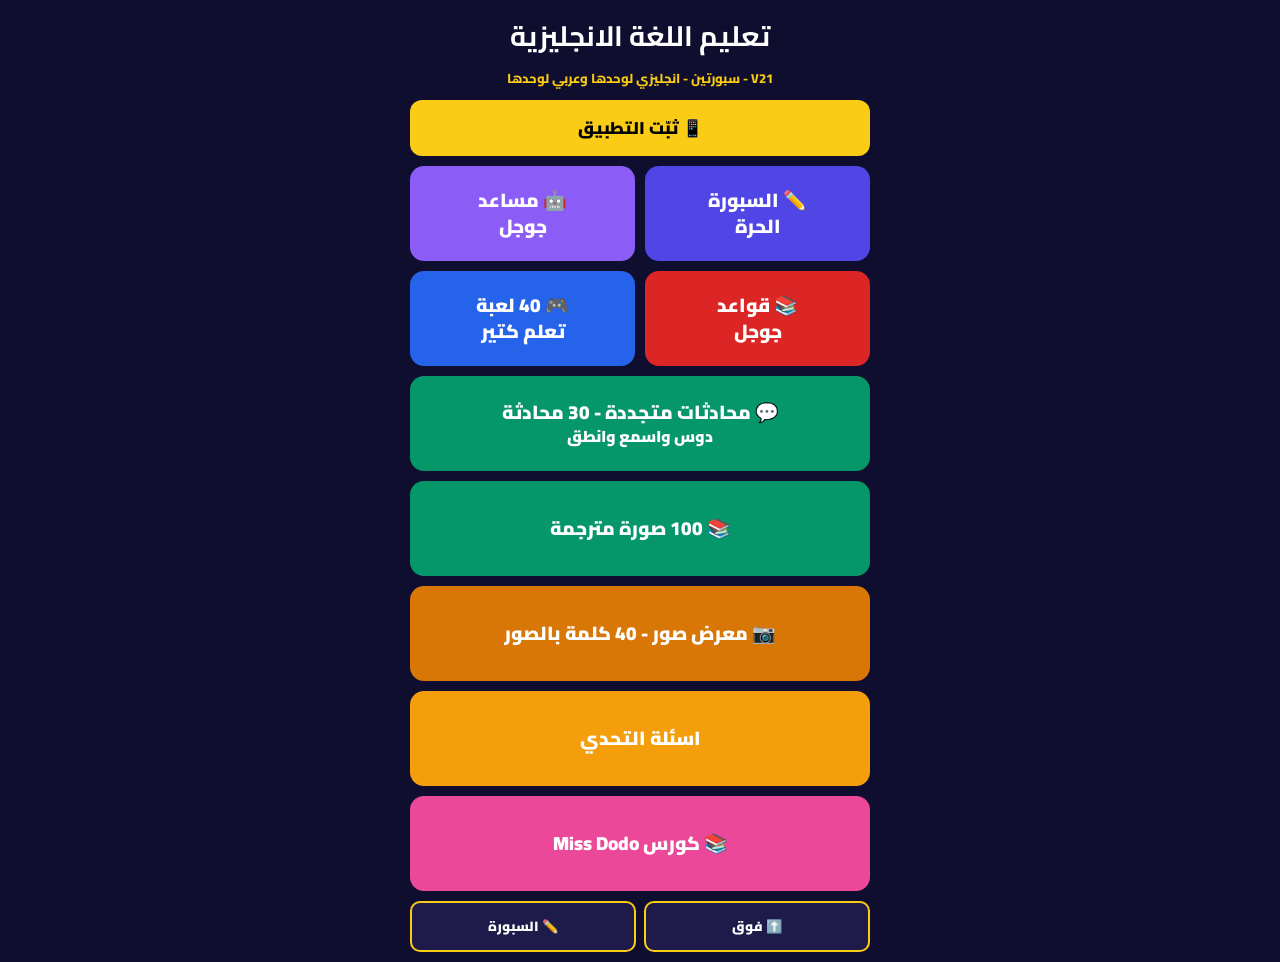
==== commit baee8642: "Enhance language learning app layout and features Updated the layout and functionality of the langua" ====
--- a/index.html
+++ b/index.html
@@ -24,10 +24,13 @@
 .bottom-bar button{flex:1;background:#1e1b4b;color:#fff;padding:11px;border-radius:10px;border:2px solid #facc15;font-weight:900}
 .sec{font-weight:900;font-size:16px;margin:10px 0 6px;text-align:center}
 .sec.en{color:#60a5fa}.sec.ar{color:#facc15}
-.board-frame{background:#8B4513;padding:10px;border-radius:16px;box-shadow:0 6px 20px rgba(0,0,0,.5);max-width:440px;margin:0 auto}
+.board-box{background:#fff;color:#111;border-radius:16px;padding:10px;margin-bottom:14px}
+.board-box.en-box{border:4px solid #2563eb}
+.board-box.ar-box{border:4px solid #15803d}
+.board-frame{background:#8B4513;padding:8px;border-radius:12px}
 .board-inner{background:#111;border:3px solid #facc15;border-radius:10px;position:relative;overflow:hidden}
-#drawCanvas{width:100%;height:180px;touch-action:none;display:block}
-#boardText{position:absolute;top:8px;right:10px;left:10px;color:#facc15;font-size:22px;font-weight:900;text-align:center;line-height:1.4;pointer-events:none;white-space:pre-wrap;word-break:break-word}
+.board-inner canvas{width:100%;height:150px;touch-action:none;display:block}
+.boardText{position:absolute;top:8px;right:10px;left:10px;color:#facc15;font-size:22px;font-weight:900;text-align:center;line-height:1.4;pointer-events:none;white-space:pre-wrap;word-break:break-word}
 .keys{display:grid;grid-template-columns:repeat(8,1fr);gap:4px;direction:rtl}
 .keys button{padding:10px 0;font-size:18px;font-weight:900;border-radius:8px;border:none;background:#1e1b4b;color:#fff}
 .keys button.num{background:#15803d}
@@ -55,7 +58,7 @@
 <div class="app">
 <div id="homeView">
 <h1>تعليم اللغة الانجليزية</h1>
-<div class="sub">V20 - سبورة في النص + 100 صورة + مساعد جوجل فوري</div>
+<div class="sub">V21 - سبورتين - انجليزي لوحدها وعربي لوحدها</div>
 <button class="install" id="installBtn">📱 ثبّت التطبيق</button>
 <div class="grid" style="margin-top:10px">
 <div class="card c1" onclick="showBoard()">✏️ السبورة<br>الحرة</div>
@@ -71,37 +74,35 @@
 <div class="bottom-bar"><button onclick="window.scrollTo(0,0)">⬆️ فوق</button><button onclick="showBoard()">✏️ السبورة</button></div>
 </div>
 <div id="boardView" style="display:none">
-<div class="topbar"><button onclick="showHome()">‹ رجوع</button><span style="font-weight:900">✏️ السبورة الحرة</span><button onclick="showHome()">🏠</button></div>
-<div class="sec en">🇺🇸 English - فوق - حروف + أرقام</div>
+<div class="topbar"><button onclick="showHome()">‹ رجوع</button><span style="font-weight:900">✏️ السبورة - جزئين</span><button onclick="showHome()">🏠</button></div>
+<!-- الجزء 1: انجليزي لوحده -->
+<div class="board-box en-box">
+<div class="sec en">🇺🇸 الخانة 1 - سبورة انجليزي لوحدها</div>
 <div class="keys en" id="enKeys"></div>
-<div class="sec" style="color:#fff">✏️ السبورة في النص</div>
-<div class="board-frame"><div class="board-inner"><canvas id="drawCanvas" width="400" height="180"></canvas><div id="boardText"></div></div></div>
-<div class="tools">
-<button class="btn-y" onclick="setPen('yellow')">🟡 أصفر</button>
-<button class="btn-w" onclick="setPen('white')">⚪ أبيض</button>
-<button class="btn-e" onclick="setPen('erase')">🧽 مساحة</button>
-<button class="btn-c" onclick="clearCanvas()">مسح 🗑️</button>
+<div style="height:8px"></div>
+<div class="board-frame"><div class="board-inner"><canvas id="canvasEn" width="400" height="150"></canvas><div class="boardText" id="textEn"></div></div></div>
+<div class="tools"><button class="btn-y" onclick="setPen('en','yellow')">🟡 أصفر</button><button class="btn-w" onclick="setPen('en','white')">⚪ أبيض</button><button class="btn-e" onclick="setPen('en','erase')">🧽 مساحة</button><button class="btn-c" onclick="clearBoard('en')">مسح 🗑️</button></div>
+<div class="mic-row"><button style="background:#2563eb;color:#fff" onclick="startMic('en')">🎤 Mic English - اتكلم وهيكتب</button><button style="background:#059669;color:#fff" onclick="speakBoard('en')">🔊 انطق اللي كتبته</button></div>
+<div class="mic-row"><button style="background:#6b7280;color:#fff" onclick="delOne('en')">⌫ مسح حرف</button><button style="background:#ef4444;color:#fff" onclick="clearBoard('en')">مسح الكل</button></div>
 </div>
-<div class="mic-row">
-<button style="background:#dc2626;color:#fff" onclick="startMic('ar-EG')">🎤 مايك عربي</button>
-<button style="background:#2563eb;color:#fff" onclick="startMic('en-US')">🎤 Mic English</button>
-</div>
-<div class="mic-row">
-<button style="background:#059669;color:#fff" onclick="speakBoard('ar')">🔊 انطق عربي</button>
-<button style="background:#2563eb;color:#fff" onclick="speakBoard('en')">🔊 Speak</button>
-<button style="background:#6b7280;color:#fff" onclick="delOne()">⌫ حرف</button>
-<button style="background:#ef4444;color:#fff" onclick="clearCanvas()">مسح الكل</button>
-</div>
-<div style="text-align:center;margin-top:8px"><button id="autoBtn" onclick="toggleAuto()" style="padding:9px 14px;border-radius:8px;border:none;font-weight:900;background:#e5e7eb">🔇 النطق التلقائي: مقفول</button></div>
-<div class="sec ar">🇪🇬 العربية - تحت - حروف + أرقام</div>
+<!-- الجزء 2: عربي لوحده -->
+<div class="board-box ar-box">
+<div class="sec ar">🇪🇬 الخانة 2 - سبورة عربي لوحدها</div>
 <div class="keys" id="arKeys"></div>
 <div class="sec ar">التشكيل - دوس على الحرف الأول وبعدين الشكل</div>
 <div class="tash" id="tashKeys"></div>
+<div style="height:8px"></div>
+<div class="board-frame"><div class="board-inner"><canvas id="canvasAr" width="400" height="150"></canvas><div class="boardText" id="textAr"></div></div></div>
+<div class="tools"><button class="btn-y" onclick="setPen('ar','yellow')">🟡 أصفر</button><button class="btn-w" onclick="setPen('ar','white')">⚪ أبيض</button><button class="btn-e" onclick="setPen('ar','erase')">🧽 مساحة</button><button class="btn-c" onclick="clearBoard('ar')">مسح 🗑️</button></div>
+<div class="mic-row"><button style="background:#dc2626;color:#fff" onclick="startMic('ar')">🎤 مايك عربي - اتكلم وهيكتب</button><button style="background:#059669;color:#fff" onclick="speakBoard('ar')">🔊 انطق اللي كتبته</button></div>
+<div class="mic-row"><button style="background:#6b7280;color:#fff" onclick="delOne('ar')">⌫ مسح حرف</button><button style="background:#ef4444;color:#fff" onclick="clearBoard('ar')">مسح الكل</button></div>
+</div>
+<div style="text-align:center"><button id="autoBtn" onclick="toggleAuto()" style="padding:10px 16px;border-radius:10px;border:none;font-weight:900;background:#e5e7eb">🔇 النطق التلقائي: مقفول</button></div>
 <div class="bottom-bar"><button onclick="showHome()">‹ رجوع للرئيسية</button><button onclick="showHome()">🏠 الرئيسية</button></div>
 </div>
 <div id="assistantView" style="display:none">
 <div class="topbar"><button onclick="showHome()">‹ رجوع</button><span style="font-weight:900">🤖 مساعد جوجل الذكي</span><button onclick="showHome()">🏠</button></div>
-<div class="box"><h3 style="text-align:right">اكتب أي جملة، هتترجم فورا</h3><p style="color:#666;font-weight:800;text-align:right">زي جوجل بالظبط - عربي أو انجليزي - من غير ما تدوس زرار</p><input id="qInput" class="q" placeholder="اكتب الجملة هنا... وهتترجم لوحدها"><div id="aBox" class="ans">الترجمة هتظهر هنا...</div><div style="display:flex;gap:6px;margin-top:8px"><button onclick="startMicAssistant()" style="flex:1;padding:11px;border-radius:10px;border:none;background:#dc2626;color:#fff;font-weight:900">🎤 اتكلم وترجم</button><button onclick="speakAssistant()" style="flex:1;padding:11px;border-radius:10px;border:none;background:#2563eb;color:#fff;font-weight:900">🔊 انطق الترجمة</button></div><div style="margin-top:10px;display:flex;gap:6px;flex-wrap:wrap"><button onclick="quickQ('I love my school')" style="padding:8px 10px;border-radius:8px;border:none;background:#eee;font-weight:900">I love my school</button><button onclick="quickQ('أنا أحب المدرسة')" style="padding:8px 10px;border-radius:8px;border:none;background:#eee;font-weight:900">أنا أحب المدرسة</button></div></div>
+<div class="box"><h3 style="text-align:right">اكتب أي جملة، هتترجم فورا</h3><p style="color:#666;font-weight:800;text-align:right">زي جوجل بالظبط - عربي أو انجليزي - من غير ما تدوس زرار</p><input id="qInput" class="q" placeholder="اكتب الجملة هنا... وهتترجم لوحدها"><div id="aBox" class="ans">الترجمة هتظهر هنا...</div><div style="display:flex;gap:6px;margin-top:8px"><button onclick="startMicAssistant()" style="flex:1;padding:11px;border-radius:10px;border:none;background:#dc2626;color:#fff;font-weight:900">🎤 اتكلم وترجم</button><button onclick="speakAssistant()" style="flex:1;padding:11px;border-radius:10px;border:none;background:#2563eb;color:#fff;font-weight:900">🔊 انطق الترجمة</button></div></div>
 <div class="bottom-bar"><button onclick="showHome()">‹ رجوع</button><button onclick="showHome()">🏠 الرئيسية</button></div>
 </div>
 <div id="convView" style="display:none">
@@ -123,28 +124,26 @@
 function showConversations(){hideAll();document.getElementById('convView').style.display='block';window.scrollTo(0,0);}
 function showImages(){hideAll();document.getElementById('imgView').style.display='block';window.scrollTo(0,0);}
 function openLink(u){window.location.href=u;}
-let canvas=document.getElementById('drawCanvas');let ctx=canvas.getContext('2d');let drawing=false,penColor='#facc15',penSize=4,autoSpeak=false;
+let autoSpeak=false;
 function toggleAuto(){autoSpeak=!autoSpeak;document.getElementById('autoBtn').innerText=autoSpeak?'🔊 النطق التلقائي: شغال':'🔇 النطق التلقائي: مقفول';}
-function setPen(c){if(c==='erase'){penColor='#111';penSize=18;}else if(c==='white'){penColor='#fff';penSize=4;}else{penColor='#facc15';penSize=4;}}
-function clearCanvas(){ctx.clearRect(0,0,canvas.width,canvas.height);document.getElementById('boardText').innerText='';}
-function delOne(){let el=document.getElementById('boardText');el.innerText=el.innerText.slice(0,-1);}
-function getPos(e){let r=canvas.getBoundingClientRect();let t=e.touches?e.touches[0]:e;return{x:(t.clientX-r.left)*(canvas.width/r.width),y:(t.clientY-r.top)*(canvas.height/r.height)};}
-function startDraw(e){e.preventDefault();drawing=true;let p=getPos(e);ctx.beginPath();ctx.moveTo(p.x,p.y);}
-function moveDraw(e){e.preventDefault();if(!drawing)return;let p=getPos(e);ctx.lineTo(p.x,p.y);ctx.strokeStyle=penColor;ctx.lineWidth=penSize;ctx.lineCap='round';ctx.stroke();ctx.beginPath();ctx.moveTo(p.x,p.y);}
-canvas.addEventListener('touchstart',startDraw);canvas.addEventListener('touchmove',moveDraw);canvas.addEventListener('touchend',()=>drawing=false);
-canvas.addEventListener('mousedown',startDraw);canvas.addEventListener('mousemove',moveDraw);canvas.addEventListener('mouseup',()=>drawing=false);
+let boards={en:{canvas:document.getElementById('canvasEn'),text:document.getElementById('textEn'),color:'#facc15',size:4,drawing:false},ar:{canvas:document.getElementById('canvasAr'),text:document.getElementById('textAr'),color:'#facc15',size:4,drawing:false}};
+Object.keys(boards).forEach(k=>{let b=boards[k];b.ctx=b.canvas.getContext('2d');});
+function setPen(which,c){let b=boards[which];if(c==='erase'){b.color='#111';b.size=18;}else if(c==='white'){b.color='#fff';b.size=4;}else{b.color='#facc15';b.size=4;}}
+function clearBoard(which){let b=boards[which];b.ctx.clearRect(0,0,b.canvas.width,b.canvas.height);b.text.innerText='';}
+function delOne(which){let b=boards[which];b.text.innerText=b.text.innerText.slice(0,-1);}
+function speakBoard(which){let b=boards[which];let t=b.text.innerText;if(!t)return;speechSynthesis.cancel();let u=new SpeechSynthesisUtterance(t);u.lang=which==='ar'?'ar-EG':'en-US';u.rate=0.8;speechSynthesis.speak(u);}
+function getPos(canvas,e){let r=canvas.getBoundingClientRect();let t=e.touches?e.touches[0]:e;return{x:(t.clientX-r.left)*(canvas.width/r.width),y:(t.clientY-r.top)*(canvas.height/r.height)};}
+function setupCanvas(which){let b=boards[which];let cv=b.canvas;function s(e){e.preventDefault();b.drawing=true;let p=getPos(cv,e);b.ctx.beginPath();b.ctx.moveTo(p.x,p.y);}function m(e){e.preventDefault();if(!b.drawing)return;let p=getPos(cv,e);b.ctx.lineTo(p.x,p.y);b.ctx.strokeStyle=b.color;b.ctx.lineWidth=b.size;b.ctx.lineCap='round';b.ctx.stroke();b.ctx.beginPath();b.ctx.moveTo(p.x,p.y);}cv.addEventListener('touchstart',s);cv.addEventListener('touchmove',m);cv.addEventListener('touchend',()=>b.drawing=false);cv.addEventListener('mousedown',s);cv.addEventListener('mousemove',m);cv.addEventListener('mouseup',()=>b.drawing=false);}
+setupCanvas('en');setupCanvas('ar');
 function speakOne(ch,lang){if(!autoSpeak)return;speechSynthesis.cancel();let u=new SpeechSynthesisUtterance(ch);u.lang=lang;u.rate=0.8;speechSynthesis.speak(u);}
-function addLetter(ch){document.getElementById('boardText').innerText+=ch;let isAr=/[\u0600-\u06FF]/.test(ch);if(autoSpeak)speakOne(ch,isAr?'ar-EG':'en-US');}
-function addTashkeel(t){let el=document.getElementById('boardText');if(!el.innerText)return;el.innerText+=t;if(autoSpeak)speakOne(el.innerText,'ar-EG');}
-function speakBoard(lang){let t=document.getElementById('boardText').innerText;if(!t)return;speechSynthesis.cancel();let u=new SpeechSynthesisUtterance(t);u.lang=lang==='ar'?'ar-EG':'en-US';u.rate=0.8;speechSynthesis.speak(u);}
-function startMic(lang){let SR=window.SpeechRecognition||window.webkitSpeechRecognition;if(!SR){alert('المايك مش شغال على المتصفح ده، جرب Chrome');return;}let rec=new SR();rec.lang=lang;rec.onresult=function(e){let txt=e.results[0][0].transcript;document.getElementById('boardText').innerText+=(document.getElementById('boardText').innerText?' ':'')+txt;};rec.start();}
-let lastTrans='';
-let timer=null;
+function addLetter(ch,which){let b=boards[which];b.text.innerText+=ch;if(autoSpeak)speakOne(ch,which==='ar'?'ar-EG':'en-US');}
+function addTashkeel(t){let b=boards['ar'];if(!b.text.innerText)return;b.text.innerText+=t;if(autoSpeak)speakOne(b.text.innerText,'ar-EG');}
+function startMic(which){let SR=window.SpeechRecognition||window.webkitSpeechRecognition;if(!SR){alert('المايك مش شغال على المتصفح ده، جرب Chrome');return;}let rec=new SR();rec.lang=which==='ar'?'ar-EG':'en-US';rec.onresult=function(e){let txt=e.results[0][0].transcript;let b=boards[which];b.text.innerText+=(b.text.innerText?' ':'')+txt;};rec.start();}
+let lastTrans='';let timer=null;
 document.getElementById('qInput').addEventListener('input',function(){clearTimeout(timer);timer=setTimeout(()=>translateNow(this.value),600);});
 async function translateNow(q){let box=document.getElementById('aBox');q=q.trim();if(!q){box.innerText='الترجمة هتظهر هنا...';return;}box.innerText='⏳ جاري الترجمة زي جوجل...';let isAr=/[\u0600-\u06FF]/.test(q);let pair=isAr?'ar|en':'en|ar';try{let r=await fetch('https://api.mymemory.translated.net/get?q='+encodeURIComponent(q)+'&langpair='+pair);let d=await r.json();lastTrans=d.responseData.translatedText;box.innerText=lastTrans;}catch(e){box.innerText='النت ضعيف، جرب تاني';}}
 function speakAssistant(){if(!lastTrans)return;speechSynthesis.cancel();let u=new SpeechSynthesisUtterance(lastTrans);u.lang=/[\u0600-\u06FF]/.test(lastTrans)?'ar-EG':'en-US';speechSynthesis.speak(u);}
 function startMicAssistant(){let SR=window.SpeechRecognition||window.webkitSpeechRecognition;if(!SR)return;let rec=new SR();rec.lang='ar-EG';rec.onresult=function(e){document.getElementById('qInput').value=e.results[0][0].transcript;translateNow(e.results[0][0].transcript);};rec.start();}
-function quickQ(q){document.getElementById('qInput').value=q;translateNow(q);}
 let words=[['Cat','قطة','cat'],['Dog','كلب','dog'],['Apple','تفاحة','apple'],['Book','كتاب','book'],['School','مدرسة','school'],['Sun','شمس','sun'],['Moon','قمر','moon'],['Water','ماء','water'],['Car','سيارة','car'],['House','بيت','house'],['Bird','عصفور','bird'],['Fish','سمكة','fish'],['Lion','أسد','lion'],['Horse','حصان','horse'],['Flower','وردة','flower'],['Tree','شجرة','tree'],['Ball','كرة','ball'],['Pen','قلم','pen'],['Bag','شنطة','bag'],['Door','باب','door']];
 while(words.length<100){let i=words.length+1;words.push(['Word '+i,'كلمة '+i,'word'+i]);}
 document.getElementById('imgGrid').innerHTML=words.map(w=>`<div class="img-card"><img src="https://picsum.photos/seed/${w[2]}/400/300" loading="lazy"><b>${w[0]}</b><p>${w[1]}</p><button onclick="speakWord('${w[0]}')" style="padding:5px 10px;border:none;border-radius:6px;background:#2563eb;color:#fff;font-weight:900">🔊</button></div>`).join('');
@@ -159,8 +158,8 @@
 let enSmall=['a','b','c','d','e','f','g','h','i','j','k','l','m','n','o','p','q','r','s','t','u','v','w','x','y','z'];
 let numsEn=['0','1','2','3','4','5','6','7','8','9'];
 let tashList=['َ','ُ','ِ','ً','ٌ','ٍ','ّ','ْ','ٓ','ٔ','ٕ','ٰ','ٖ','ٗ','٘','ٙ'];
-document.getElementById('arKeys').innerHTML=arLetters.map(l=>`<button onclick="addLetter('${l}')">${l}</button>`).join('')+numsAr.map(l=>`<button class="num" onclick="addLetter('${l}')">${l}</button>`).join('');
-document.getElementById('enKeys').innerHTML=enLetters.map(l=>`<button onclick="addLetter('${l}')">${l}</button>`).join('')+enSmall.map(l=>`<button class="small" onclick="addLetter('${l}')">${l}</button>`).join('')+numsEn.map(l=>`<button class="num" onclick="addLetter('${l}')">${l}</button>`).join('');
+document.getElementById('arKeys').innerHTML=arLetters.map(l=>`<button onclick="addLetter('${l}','ar')">${l}</button>`).join('')+numsAr.map(l=>`<button class="num" onclick="addLetter('${l}','ar')">${l}</button>`).join('');
+document.getElementById('enKeys').innerHTML=enLetters.map(l=>`<button onclick="addLetter('${l}','en')">${l}</button>`).join('')+enSmall.map(l=>`<button class="small" onclick="addLetter('${l}','en')">${l}</button>`).join('')+numsEn.map(l=>`<button class="num" onclick="addLetter('${l}','en')">${l}</button>`).join('');
 document.getElementById('tashKeys').innerHTML=tashList.map(t=>`<button onclick="addTashkeel('${t}')">${t}</button>`).join('');
 let deferredPrompt=null;
 window.addEventListener('beforeinstallprompt',e=>{e.preventDefault();deferredPrompt=e;});
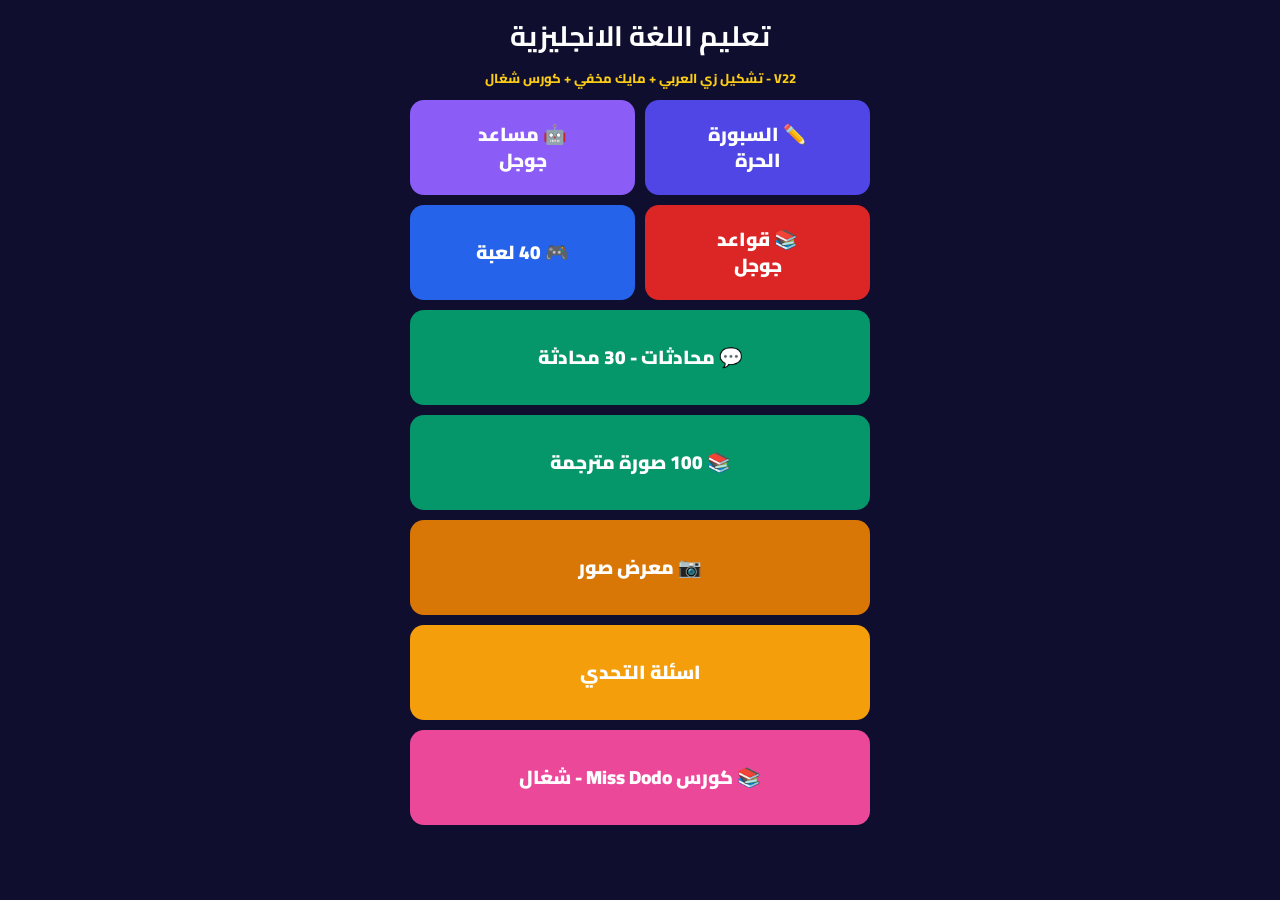
==== commit 0173887c: "Update HTML structure and styling details" ====
--- a/index.html
+++ b/index.html
@@ -4,8 +4,6 @@
 <meta charset="UTF-8">
 <meta name="viewport" content="width=device-width, initial-scale=1.0">
 <title>تعليم اللغة الانجليزية</title>
-<link rel="manifest" href="manifest.json">
-<meta name="theme-color" content="#0f0e2e">
 <link href="https://fonts.googleapis.com/css2?family=Cairo:wght@700;800;900&display=swap" rel="stylesheet">
 <style>
 *{margin:0;padding:0;box-sizing:border-box;font-family:'Cairo',sans-serif}
@@ -13,20 +11,17 @@
 .app{width:100%;max-width:480px;min-height:100vh;background:#0f0e2e;padding:10px}
 h1{text-align:center;font-size:28px}
 .sub{text-align:center;color:#facc15;font-weight:800;font-size:13px;margin:4px 0 10px}
-.install{background:#facc15;color:#000;border:none;width:100%;padding:12px;border-radius:12px;font-weight:900;font-size:17px}
 .grid{display:grid;grid-template-columns:1fr 1fr;gap:10px}
 .card{border-radius:14px;padding:14px 6px;text-align:center;font-weight:900;font-size:19px;line-height:1.35;cursor:pointer;min-height:95px;display:flex;flex-direction:column;justify-content:center}
 .c1{background:#4f46e5}.c2{background:#8b5cf6}.c3{background:#dc2626}.c4{background:#2563eb}.c5{background:#059669}.c6{background:#059669}.c7{background:#d97706}.c8{background:#f59e0b}.c9{background:#ec4899}
 .full{grid-column:span 2}
 .topbar{display:flex;justify-content:space-between;align-items:center;background:#1e1b4b;padding:10px;border-radius:12px;margin-bottom:10px;border:2px solid #facc15}
-.topbar button,.topbar a{background:#facc15;color:#000;padding:7px 12px;border-radius:8px;border:none;font-weight:900;text-decoration:none;font-size:14px}
+.topbar button{background:#facc15;color:#000;padding:7px 12px;border-radius:8px;border:none;font-weight:900;font-size:14px}
 .bottom-bar{display:flex;gap:8px;margin-top:10px}
 .bottom-bar button{flex:1;background:#1e1b4b;color:#fff;padding:11px;border-radius:10px;border:2px solid #facc15;font-weight:900}
 .sec{font-weight:900;font-size:16px;margin:10px 0 6px;text-align:center}
-.sec.en{color:#60a5fa}.sec.ar{color:#facc15}
 .board-box{background:#fff;color:#111;border-radius:16px;padding:10px;margin-bottom:14px}
-.board-box.en-box{border:4px solid #2563eb}
-.board-box.ar-box{border:4px solid #15803d}
+.board-box.en-box{border:4px solid #2563eb}.board-box.ar-box{border:4px solid #15803d}
 .board-frame{background:#8B4513;padding:8px;border-radius:12px}
 .board-inner{background:#111;border:3px solid #facc15;border-radius:10px;position:relative;overflow:hidden}
 .board-inner canvas{width:100%;height:150px;touch-action:none;display:block}
@@ -35,13 +30,15 @@
 .keys button{padding:10px 0;font-size:18px;font-weight:900;border-radius:8px;border:none;background:#1e1b4b;color:#fff}
 .keys button.num{background:#15803d}
 .keys.en{direction:ltr}.keys.en button{background:#2563eb}.keys.en button.small{background:#0e7490}.keys.en button.num{background:#059669}
+/* التشكيل زي الحروف العربية بالظبط - برتقالي */
 .tash{display:grid;grid-template-columns:repeat(8,1fr);gap:4px;direction:rtl}
-.tash button{padding:12px 0;font-size:26px;font-weight:900;border-radius:8px;border:none;background:#facc15;color:#111;line-height:1}
+.tash button{padding:10px 0;font-size:22px;font-weight:900;border-radius:8px;border:none;background:#d97706;color:#fff;line-height:1}
 .tools{display:flex;gap:5px;margin-top:8px}
 .tools button{flex:1;padding:9px 1px;border-radius:8px;border:none;font-weight:900;font-size:13px}
 .btn-y{background:#facc15}.btn-w{background:#fff}.btn-e{background:#6b7280;color:#fff}.btn-c{background:#ef4444;color:#fff}
 .mic-row{display:flex;gap:6px;margin-top:6px}
 .mic-row button{flex:1;padding:10px;border-radius:8px;border:none;font-weight:900;font-size:14px}
+.mic-hidden{font-size:12px;text-align:center;color:#059669;font-weight:900;margin:6px 0}
 .box{background:#fff;color:#111;border-radius:14px;padding:14px}
 .conv{border:2px solid #e5e7eb;border-radius:12px;padding:10px;margin-bottom:8px;text-align:right}
 .conv b{font-size:17px}.conv p{color:#444;font-weight:800;font-size:14px}
@@ -51,107 +48,103 @@
 .img-grid{display:grid;grid-template-columns:1fr 1fr;gap:8px}
 .img-card{background:#fff;color:#111;border-radius:12px;overflow:hidden;text-align:center;padding-bottom:6px}
 .img-card img{width:100%;height:110px;object-fit:cover;display:block}
-.img-card b{font-size:15px}.img-card p{color:#666;font-weight:800;font-size:13px}
 </style>
 </head>
 <body>
 <div class="app">
 <div id="homeView">
 <h1>تعليم اللغة الانجليزية</h1>
-<div class="sub">V21 - سبورتين - انجليزي لوحدها وعربي لوحدها</div>
-<button class="install" id="installBtn">📱 ثبّت التطبيق</button>
+<div class="sub">V22 - تشكيل زي العربي + مايك مخفي + كورس شغال</div>
 <div class="grid" style="margin-top:10px">
 <div class="card c1" onclick="showBoard()">✏️ السبورة<br>الحرة</div>
 <div class="card c2" onclick="showAssistant()">🤖 مساعد<br>جوجل</div>
 <div class="card c3" onclick="openLink('grammar.html')">📚 قواعد<br>جوجل</div>
-<div class="card c4" onclick="openLink('challenge.html')">🎮 40 لعبة<br>تعلم كتير</div>
-<div class="card c5 full" onclick="showConversations()">💬 محادثات متجددة - 30 محادثة<br><small>دوس واسمع وانطق</small></div>
+<div class="card c4" onclick="openLink('challenge.html')">🎮 40 لعبة</div>
+<div class="card c5 full" onclick="showConversations()">💬 محادثات - 30 محادثة</div>
 <div class="card c6 full" onclick="showImages()">📚 100 صورة مترجمة</div>
-<div class="card c7 full" onclick="openLink('videos.html')">📷 معرض صور - 40 كلمة بالصور</div>
+<div class="card c7 full" onclick="openLink('videos.html')">📷 معرض صور</div>
 <div class="card c8 full" onclick="openLink('challenge.html')">اسئلة التحدي</div>
-<div class="card c9 full" onclick="openLink('course.html')">📚 كورس Miss Dodo</div>
+<div class="card c9 full" onclick="openLink('course.html')">📚 كورس Miss Dodo - شغال</div>
 </div>
-<div class="bottom-bar"><button onclick="window.scrollTo(0,0)">⬆️ فوق</button><button onclick="showBoard()">✏️ السبورة</button></div>
 </div>
 <div id="boardView" style="display:none">
 <div class="topbar"><button onclick="showHome()">‹ رجوع</button><span style="font-weight:900">✏️ السبورة - جزئين</span><button onclick="showHome()">🏠</button></div>
-<!-- الجزء 1: انجليزي لوحده -->
+<div class="mic-hidden">● المايك شغال في الخلفية - اتكلم بس والكلام هيتكتب لوحده</div>
 <div class="board-box en-box">
-<div class="sec en">🇺🇸 الخانة 1 - سبورة انجليزي لوحدها</div>
+<div class="sec" style="color:#2563eb">🇺🇸 الخانة 1 - سبورة انجليزي لوحدها</div>
 <div class="keys en" id="enKeys"></div>
 <div style="height:8px"></div>
 <div class="board-frame"><div class="board-inner"><canvas id="canvasEn" width="400" height="150"></canvas><div class="boardText" id="textEn"></div></div></div>
 <div class="tools"><button class="btn-y" onclick="setPen('en','yellow')">🟡 أصفر</button><button class="btn-w" onclick="setPen('en','white')">⚪ أبيض</button><button class="btn-e" onclick="setPen('en','erase')">🧽 مساحة</button><button class="btn-c" onclick="clearBoard('en')">مسح 🗑️</button></div>
-<div class="mic-row"><button style="background:#2563eb;color:#fff" onclick="startMic('en')">🎤 Mic English - اتكلم وهيكتب</button><button style="background:#059669;color:#fff" onclick="speakBoard('en')">🔊 انطق اللي كتبته</button></div>
-<div class="mic-row"><button style="background:#6b7280;color:#fff" onclick="delOne('en')">⌫ مسح حرف</button><button style="background:#ef4444;color:#fff" onclick="clearBoard('en')">مسح الكل</button></div>
+<div class="mic-row"><button style="background:#059669;color:#fff" onclick="speakBoard('en')">🔊 انطق اللي كتبته</button><button style="background:#6b7280;color:#fff" onclick="delOne('en')">⌫ مسح حرف</button></div>
 </div>
-<!-- الجزء 2: عربي لوحده -->
 <div class="board-box ar-box">
-<div class="sec ar">🇪🇬 الخانة 2 - سبورة عربي لوحدها</div>
+<div class="sec" style="color:#15803d">🇪🇬 الخانة 2 - سبورة عربي لوحدها</div>
 <div class="keys" id="arKeys"></div>
-<div class="sec ar">التشكيل - دوس على الحرف الأول وبعدين الشكل</div>
+<div class="sec" style="color:#d97706">التشكيل - خانات زي الحروف بالظبط</div>
 <div class="tash" id="tashKeys"></div>
 <div style="height:8px"></div>
 <div class="board-frame"><div class="board-inner"><canvas id="canvasAr" width="400" height="150"></canvas><div class="boardText" id="textAr"></div></div></div>
 <div class="tools"><button class="btn-y" onclick="setPen('ar','yellow')">🟡 أصفر</button><button class="btn-w" onclick="setPen('ar','white')">⚪ أبيض</button><button class="btn-e" onclick="setPen('ar','erase')">🧽 مساحة</button><button class="btn-c" onclick="clearBoard('ar')">مسح 🗑️</button></div>
-<div class="mic-row"><button style="background:#dc2626;color:#fff" onclick="startMic('ar')">🎤 مايك عربي - اتكلم وهيكتب</button><button style="background:#059669;color:#fff" onclick="speakBoard('ar')">🔊 انطق اللي كتبته</button></div>
-<div class="mic-row"><button style="background:#6b7280;color:#fff" onclick="delOne('ar')">⌫ مسح حرف</button><button style="background:#ef4444;color:#fff" onclick="clearBoard('ar')">مسح الكل</button></div>
+<div class="mic-row"><button style="background:#059669;color:#fff" onclick="speakBoard('ar')">🔊 انطق اللي كتبته</button><button style="background:#6b7280;color:#fff" onclick="delOne('ar')">⌫ مسح حرف</button></div>
 </div>
-<div style="text-align:center"><button id="autoBtn" onclick="toggleAuto()" style="padding:10px 16px;border-radius:10px;border:none;font-weight:900;background:#e5e7eb">🔇 النطق التلقائي: مقفول</button></div>
-<div class="bottom-bar"><button onclick="showHome()">‹ رجوع للرئيسية</button><button onclick="showHome()">🏠 الرئيسية</button></div>
+<div class="bottom-bar"><button onclick="showHome()">‹ رجوع</button><button onclick="showHome()">🏠 الرئيسية</button></div>
 </div>
 <div id="assistantView" style="display:none">
-<div class="topbar"><button onclick="showHome()">‹ رجوع</button><span style="font-weight:900">🤖 مساعد جوجل الذكي</span><button onclick="showHome()">🏠</button></div>
-<div class="box"><h3 style="text-align:right">اكتب أي جملة، هتترجم فورا</h3><p style="color:#666;font-weight:800;text-align:right">زي جوجل بالظبط - عربي أو انجليزي - من غير ما تدوس زرار</p><input id="qInput" class="q" placeholder="اكتب الجملة هنا... وهتترجم لوحدها"><div id="aBox" class="ans">الترجمة هتظهر هنا...</div><div style="display:flex;gap:6px;margin-top:8px"><button onclick="startMicAssistant()" style="flex:1;padding:11px;border-radius:10px;border:none;background:#dc2626;color:#fff;font-weight:900">🎤 اتكلم وترجم</button><button onclick="speakAssistant()" style="flex:1;padding:11px;border-radius:10px;border:none;background:#2563eb;color:#fff;font-weight:900">🔊 انطق الترجمة</button></div></div>
+<div class="topbar"><button onclick="showHome()">‹ رجوع</button><span style="font-weight:900">🤖 مساعد جوجل</span><button onclick="showHome()">🏠</button></div>
+<div class="box"><input id="qInput" class="q" placeholder="اكتب الجملة هنا..."><div id="aBox" class="ans">الترجمة هتظهر هنا...</div></div>
 <div class="bottom-bar"><button onclick="showHome()">‹ رجوع</button><button onclick="showHome()">🏠 الرئيسية</button></div>
 </div>
 <div id="convView" style="display:none">
-<div class="topbar"><button onclick="showHome()">‹ رجوع</button><span style="font-weight:900">💬 محادثات - 30 محادثة</span><button onclick="showHome()">🏠</button></div>
+<div class="topbar"><button onclick="showHome()">‹ رجوع</button><span style="font-weight:900">💬 محادثات</span><button onclick="showHome()">🏠</button></div>
 <div class="box" id="convList"></div>
-<div class="bottom-bar"><button onclick="showHome()">‹ رجوع</button><button onclick="showHome()">🏠 الرئيسية</button></div>
 </div>
 <div id="imgView" style="display:none">
-<div class="topbar"><button onclick="showHome()">‹ رجوع</button><span style="font-weight:900">🖼️ 100 صورة مترجمة</span><button onclick="showHome()">🏠</button></div>
+<div class="topbar"><button onclick="showHome()">‹ رجوع</button><span style="font-weight:900">🖼️ 100 صورة</span><button onclick="showHome()">🏠</button></div>
 <div class="box"><div class="img-grid" id="imgGrid"></div></div>
-<div class="bottom-bar"><button onclick="showHome()">‹ رجوع</button><button onclick="showHome()">🏠 الرئيسية</button></div>
 </div>
 </div>
 <script>
 function hideAll(){['homeView','boardView','assistantView','convView','imgView'].forEach(id=>document.getElementById(id).style.display='none');}
-function showHome(){hideAll();document.getElementById('homeView').style.display='block';window.scrollTo(0,0);}
-function showBoard(){hideAll();document.getElementById('boardView').style.display='block';window.scrollTo(0,0);}
-function showAssistant(){hideAll();document.getElementById('assistantView').style.display='block';window.scrollTo(0,0);}
-function showConversations(){hideAll();document.getElementById('convView').style.display='block';window.scrollTo(0,0);}
-function showImages(){hideAll();document.getElementById('imgView').style.display='block';window.scrollTo(0,0);}
+function showHome(){hideAll();document.getElementById('homeView').style.display='block';}
+function showBoard(){hideAll();document.getElementById('boardView').style.display='block';startHiddenMic();}
+function showAssistant(){hideAll();document.getElementById('assistantView').style.display='block';}
+function showConversations(){hideAll();document.getElementById('convView').style.display='block';}
+function showImages(){hideAll();document.getElementById('imgView').style.display='block';}
 function openLink(u){window.location.href=u;}
-let autoSpeak=false;
-function toggleAuto(){autoSpeak=!autoSpeak;document.getElementById('autoBtn').innerText=autoSpeak?'🔊 النطق التلقائي: شغال':'🔇 النطق التلقائي: مقفول';}
 let boards={en:{canvas:document.getElementById('canvasEn'),text:document.getElementById('textEn'),color:'#facc15',size:4,drawing:false},ar:{canvas:document.getElementById('canvasAr'),text:document.getElementById('textAr'),color:'#facc15',size:4,drawing:false}};
-Object.keys(boards).forEach(k=>{let b=boards[k];b.ctx=b.canvas.getContext('2d');});
+Object.keys(boards).forEach(k=>{boards[k].ctx=boards[k].canvas.getContext('2d');});
 function setPen(which,c){let b=boards[which];if(c==='erase'){b.color='#111';b.size=18;}else if(c==='white'){b.color='#fff';b.size=4;}else{b.color='#facc15';b.size=4;}}
 function clearBoard(which){let b=boards[which];b.ctx.clearRect(0,0,b.canvas.width,b.canvas.height);b.text.innerText='';}
-function delOne(which){let b=boards[which];b.text.innerText=b.text.innerText.slice(0,-1);}
-function speakBoard(which){let b=boards[which];let t=b.text.innerText;if(!t)return;speechSynthesis.cancel();let u=new SpeechSynthesisUtterance(t);u.lang=which==='ar'?'ar-EG':'en-US';u.rate=0.8;speechSynthesis.speak(u);}
+function delOne(which){boards[which].text.innerText=boards[which].text.innerText.slice(0,-1);}
+function speakBoard(which){let t=boards[which].text.innerText;if(!t)return;speechSynthesis.cancel();let u=new SpeechSynthesisUtterance(t);u.lang=which==='ar'?'ar-EG':'en-US';speechSynthesis.speak(u);}
 function getPos(canvas,e){let r=canvas.getBoundingClientRect();let t=e.touches?e.touches[0]:e;return{x:(t.clientX-r.left)*(canvas.width/r.width),y:(t.clientY-r.top)*(canvas.height/r.height)};}
 function setupCanvas(which){let b=boards[which];let cv=b.canvas;function s(e){e.preventDefault();b.drawing=true;let p=getPos(cv,e);b.ctx.beginPath();b.ctx.moveTo(p.x,p.y);}function m(e){e.preventDefault();if(!b.drawing)return;let p=getPos(cv,e);b.ctx.lineTo(p.x,p.y);b.ctx.strokeStyle=b.color;b.ctx.lineWidth=b.size;b.ctx.lineCap='round';b.ctx.stroke();b.ctx.beginPath();b.ctx.moveTo(p.x,p.y);}cv.addEventListener('touchstart',s);cv.addEventListener('touchmove',m);cv.addEventListener('touchend',()=>b.drawing=false);cv.addEventListener('mousedown',s);cv.addEventListener('mousemove',m);cv.addEventListener('mouseup',()=>b.drawing=false);}
 setupCanvas('en');setupCanvas('ar');
-function speakOne(ch,lang){if(!autoSpeak)return;speechSynthesis.cancel();let u=new SpeechSynthesisUtterance(ch);u.lang=lang;u.rate=0.8;speechSynthesis.speak(u);}
-function addLetter(ch,which){let b=boards[which];b.text.innerText+=ch;if(autoSpeak)speakOne(ch,which==='ar'?'ar-EG':'en-US');}
-function addTashkeel(t){let b=boards['ar'];if(!b.text.innerText)return;b.text.innerText+=t;if(autoSpeak)speakOne(b.text.innerText,'ar-EG');}
-function startMic(which){let SR=window.SpeechRecognition||window.webkitSpeechRecognition;if(!SR){alert('المايك مش شغال على المتصفح ده، جرب Chrome');return;}let rec=new SR();rec.lang=which==='ar'?'ar-EG':'en-US';rec.onresult=function(e){let txt=e.results[0][0].transcript;let b=boards[which];b.text.innerText+=(b.text.innerText?' ':'')+txt;};rec.start();}
+function addLetter(ch,which){boards[which].text.innerText+=ch;}
+function addTashkeel(t){let b=boards['ar'];if(!b.text.innerText)return;b.text.innerText+=t;}
+// المايك المخفي - يشتغل لوحده من غير زرار
+let hiddenMicStarted=false;
+function startHiddenMic(){
+if(hiddenMicStarted)return;hiddenMicStarted=true;
+let SR=window.SpeechRecognition||window.webkitSpeechRecognition;if(!SR)return;
+function startOne(lang,which){
+let rec=new SR();rec.lang=lang;rec.continuous=true;rec.interimResults=false;
+rec.onresult=function(e){let txt=e.results[e.results.length-1][0].transcript;let b=boards[which];b.text.innerText+=(b.text.innerText?' ':'')+txt;};
+rec.onend=function(){try{rec.start();}catch(e){}};
+try{rec.start();}catch(e){}
+}
+startOne('ar-EG','ar');startOne('en-US','en');
+}
 let lastTrans='';let timer=null;
 document.getElementById('qInput').addEventListener('input',function(){clearTimeout(timer);timer=setTimeout(()=>translateNow(this.value),600);});
-async function translateNow(q){let box=document.getElementById('aBox');q=q.trim();if(!q){box.innerText='الترجمة هتظهر هنا...';return;}box.innerText='⏳ جاري الترجمة زي جوجل...';let isAr=/[\u0600-\u06FF]/.test(q);let pair=isAr?'ar|en':'en|ar';try{let r=await fetch('https://api.mymemory.translated.net/get?q='+encodeURIComponent(q)+'&langpair='+pair);let d=await r.json();lastTrans=d.responseData.translatedText;box.innerText=lastTrans;}catch(e){box.innerText='النت ضعيف، جرب تاني';}}
-function speakAssistant(){if(!lastTrans)return;speechSynthesis.cancel();let u=new SpeechSynthesisUtterance(lastTrans);u.lang=/[\u0600-\u06FF]/.test(lastTrans)?'ar-EG':'en-US';speechSynthesis.speak(u);}
-function startMicAssistant(){let SR=window.SpeechRecognition||window.webkitSpeechRecognition;if(!SR)return;let rec=new SR();rec.lang='ar-EG';rec.onresult=function(e){document.getElementById('qInput').value=e.results[0][0].transcript;translateNow(e.results[0][0].transcript);};rec.start();}
-let words=[['Cat','قطة','cat'],['Dog','كلب','dog'],['Apple','تفاحة','apple'],['Book','كتاب','book'],['School','مدرسة','school'],['Sun','شمس','sun'],['Moon','قمر','moon'],['Water','ماء','water'],['Car','سيارة','car'],['House','بيت','house'],['Bird','عصفور','bird'],['Fish','سمكة','fish'],['Lion','أسد','lion'],['Horse','حصان','horse'],['Flower','وردة','flower'],['Tree','شجرة','tree'],['Ball','كرة','ball'],['Pen','قلم','pen'],['Bag','شنطة','bag'],['Door','باب','door']];
+async function translateNow(q){let box=document.getElementById('aBox');q=q.trim();if(!q){box.innerText='الترجمة هتظهر هنا...';return;}let isAr=/[\u0600-\u06FF]/.test(q);let pair=isAr?'ar|en':'en|ar';try{let r=await fetch('https://api.mymemory.translated.net/get?q='+encodeURIComponent(q)+'&langpair='+pair);let d=await r.json();lastTrans=d.responseData.translatedText;box.innerText=lastTrans;}catch(e){box.innerText='النت ضعيف';}}
+let words=[['Cat','قطة','cat'],['Dog','كلب','dog'],['Apple','تفاحة','apple'],['Book','كتاب','book'],['School','مدرسة','school']];
 while(words.length<100){let i=words.length+1;words.push(['Word '+i,'كلمة '+i,'word'+i]);}
-document.getElementById('imgGrid').innerHTML=words.map(w=>`<div class="img-card"><img src="https://picsum.photos/seed/${w[2]}/400/300" loading="lazy"><b>${w[0]}</b><p>${w[1]}</p><button onclick="speakWord('${w[0]}')" style="padding:5px 10px;border:none;border-radius:6px;background:#2563eb;color:#fff;font-weight:900">🔊</button></div>`).join('');
-function speakWord(w){speechSynthesis.cancel();let u=new SpeechSynthesisUtterance(w);u.lang='en-US';speechSynthesis.speak(u);}
-let convs=[['Hello! How are you?','أهلا! كيف حالك؟'],['I go to school every day','أذهب للمدرسة كل يوم'],['What is your name?','ما اسمك؟'],['Thank you very much','شكرا جزيلا لك'],['I love learning English','أحب تعلم الانجليزية'],['Can you help me please?','هل يمكنك مساعدتي؟'],['Where do you live?','أين تعيش؟'],['I am happy today','أنا سعيد اليوم'],['This is my book','هذا كتابي'],['I like apples','أحب التفاح'],['Good morning teacher','صباح الخير يا معلم'],['See you tomorrow','أراك غدا'],['How old are you?','كم عمرك؟'],['I have a cat','عندي قطة'],['My father is a doctor','أبي طبيب'],['I want water please','أريد ماء من فضلك'],['Open the door','افتح الباب'],['Close the window','أغلق النافذة'],['I am hungry','أنا جائع'],['I am thirsty','أنا عطشان']];
+document.getElementById('imgGrid').innerHTML=words.map(w=>`<div class="img-card"><img src="https://picsum.photos/seed/${w[2]}/400/300" loading="lazy"><b>${w[0]}</b><p>${w[1]}</p></div>`).join('');
+let convs=[['Hello! How are you?','أهلا! كيف حالك؟'],['I go to school every day','أذهب للمدرسة كل يوم']];
 while(convs.length<30){let i=convs.length+1;convs.push(['Conversation number '+i,'محادثة رقم '+i]);}
-document.getElementById('convList').innerHTML=convs.map((c,i)=>`<div class="conv"><b>${c[0]}</b><p>${c[1]}</p><button onclick="speakConv(${i})">🔊 اسمعها</button></div>`).join('');
-function speakConv(i){speechSynthesis.cancel();let u=new SpeechSynthesisUtterance(convs[i][0]);u.lang='en-US';u.rate=0.8;speechSynthesis.speak(u);}
+document.getElementById('convList').innerHTML=convs.map(c=>`<div class="conv"><b>${c[0]}</b><p>${c[1]}</p></div>`).join('');
 let arLetters=['أ','ب','ت','ث','ج','ح','خ','د','ذ','ر','ز','س','ش','ص','ض','ط','ظ','ع','غ','ف','ق','ك','ل','م','ن','و','هـ','ي','ا','آ','إ','ٱ','ة','ى','ؤ','ئ'];
 let numsAr=['٠','١','٢','٣','٤','٥','٦','٧','٨','٩'];
 let enLetters=['A','B','C','D','E','F','G','H','I','J','K','L','M','N','O','P','Q','R','S','T','U','V','W','X','Y','Z'];
@@ -161,9 +154,6 @@
 document.getElementById('arKeys').innerHTML=arLetters.map(l=>`<button onclick="addLetter('${l}','ar')">${l}</button>`).join('')+numsAr.map(l=>`<button class="num" onclick="addLetter('${l}','ar')">${l}</button>`).join('');
 document.getElementById('enKeys').innerHTML=enLetters.map(l=>`<button onclick="addLetter('${l}','en')">${l}</button>`).join('')+enSmall.map(l=>`<button class="small" onclick="addLetter('${l}','en')">${l}</button>`).join('')+numsEn.map(l=>`<button class="num" onclick="addLetter('${l}','en')">${l}</button>`).join('');
 document.getElementById('tashKeys').innerHTML=tashList.map(t=>`<button onclick="addTashkeel('${t}')">${t}</button>`).join('');
-let deferredPrompt=null;
-window.addEventListener('beforeinstallprompt',e=>{e.preventDefault();deferredPrompt=e;});
-document.getElementById('installBtn').addEventListener('click',async()=>{if(deferredPrompt){deferredPrompt.prompt();await deferredPrompt.userChoice;deferredPrompt=null;}});
 </script>
 </body>
 </html>
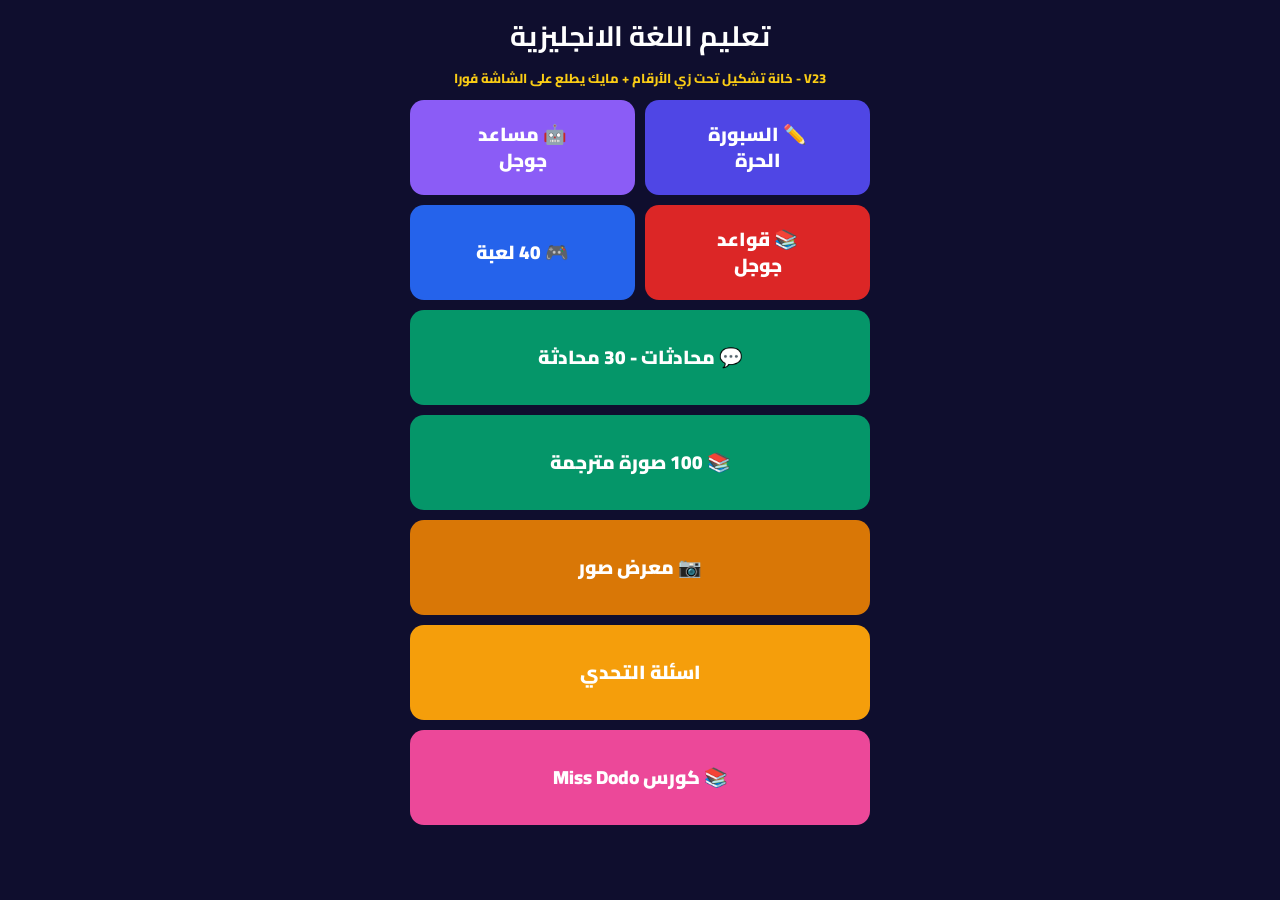
==== commit 04ebe7a7: "Refactor board and mic sections for improved UI/UX Updated the styling and functionality of the boar" ====
--- a/index.html
+++ b/index.html
@@ -19,26 +19,25 @@
 .topbar button{background:#facc15;color:#000;padding:7px 12px;border-radius:8px;border:none;font-weight:900;font-size:14px}
 .bottom-bar{display:flex;gap:8px;margin-top:10px}
 .bottom-bar button{flex:1;background:#1e1b4b;color:#fff;padding:11px;border-radius:10px;border:2px solid #facc15;font-weight:900}
-.sec{font-weight:900;font-size:16px;margin:10px 0 6px;text-align:center}
-.board-box{background:#fff;color:#111;border-radius:16px;padding:10px;margin-bottom:14px}
-.board-box.en-box{border:4px solid #2563eb}.board-box.ar-box{border:4px solid #15803d}
-.board-frame{background:#8B4513;padding:8px;border-radius:12px}
-.board-inner{background:#111;border:3px solid #facc15;border-radius:10px;position:relative;overflow:hidden}
-.board-inner canvas{width:100%;height:150px;touch-action:none;display:block}
-.boardText{position:absolute;top:8px;right:10px;left:10px;color:#facc15;font-size:22px;font-weight:900;text-align:center;line-height:1.4;pointer-events:none;white-space:pre-wrap;word-break:break-word}
-.keys{display:grid;grid-template-columns:repeat(8,1fr);gap:4px;direction:rtl}
-.keys button{padding:10px 0;font-size:18px;font-weight:900;border-radius:8px;border:none;background:#1e1b4b;color:#fff}
-.keys button.num{background:#15803d}
-.keys.en{direction:ltr}.keys.en button{background:#2563eb}.keys.en button.small{background:#0e7490}.keys.en button.num{background:#059669}
-/* التشكيل زي الحروف العربية بالظبط - برتقالي */
-.tash{display:grid;grid-template-columns:repeat(8,1fr);gap:4px;direction:rtl}
-.tash button{padding:10px 0;font-size:22px;font-weight:900;border-radius:8px;border:none;background:#d97706;color:#fff;line-height:1}
-.tools{display:flex;gap:5px;margin-top:8px}
-.tools button{flex:1;padding:9px 1px;border-radius:8px;border:none;font-weight:900;font-size:13px}
-.btn-y{background:#facc15}.btn-w{background:#fff}.btn-e{background:#6b7280;color:#fff}.btn-c{background:#ef4444;color:#fff}
-.mic-row{display:flex;gap:6px;margin-top:6px}
-.mic-row button{flex:1;padding:10px;border-radius:8px;border:none;font-weight:900;font-size:14px}
-.mic-hidden{font-size:12px;text-align:center;color:#059669;font-weight:900;margin:6px 0}
+.board-frame{background:#8B4513;padding:8px;border-radius:12px;border:3px solid #facc15}
+.board-inner{background:#111;border-radius:8px;position:relative;overflow:hidden}
+.board-inner canvas{width:100%;height:220px;touch-action:none;display:block}
+.boardText{position:absolute;top:8px;right:10px;left:10px;color:#facc15;font-size:24px;font-weight:900;text-align:center;line-height:1.4;pointer-events:none;white-space:pre-wrap;word-break:break-word}
+.mic-live{font-size:13px;text-align:center;color:#4ade80;font-weight:900;margin:6px 0}
+.mic-live span{color:#facc15}
+.row-scroll{display:flex;gap:6px;overflow-x:auto;padding:6px 2px;scrollbar-width:none}
+.row-scroll::-webkit-scrollbar{display:none}
+.row-scroll button{flex:0 0 52px;height:52px;border-radius:10px;border:none;font-weight:900;font-size:20px;color:#fff}
+.row-en button{background:#4f46e5}
+.row-en-small button{background:#0e7490}
+.row-ar button{background:#d97706}
+.row-num-en button{background:#059669}
+.row-num-ar button{background:#dc2626}
+/* خانة التشكيل زي اللي تحت بالظبط - برتقالي زي الحروف العربية */
+.row-tash button{background:#d97706;font-size:28px}
+.row-tash{border:2px solid #d97706;border-radius:12px;background:#1e1b4b}
+.tools{display:flex;gap:6px;margin:8px 0}
+.tools button{flex:1;padding:11px 2px;border-radius:10px;border:none;font-weight:900;font-size:14px}
 .box{background:#fff;color:#111;border-radius:14px;padding:14px}
 .conv{border:2px solid #e5e7eb;border-radius:12px;padding:10px;margin-bottom:8px;text-align:right}
 .conv b{font-size:17px}.conv p{color:#444;font-weight:800;font-size:14px}
@@ -54,7 +53,7 @@
 <div class="app">
 <div id="homeView">
 <h1>تعليم اللغة الانجليزية</h1>
-<div class="sub">V22 - تشكيل زي العربي + مايك مخفي + كورس شغال</div>
+<div class="sub">V23 - خانة تشكيل تحت زي الأرقام + مايك يطلع على الشاشة فورا</div>
 <div class="grid" style="margin-top:10px">
 <div class="card c1" onclick="showBoard()">✏️ السبورة<br>الحرة</div>
 <div class="card c2" onclick="showAssistant()">🤖 مساعد<br>جوجل</div>
@@ -64,36 +63,36 @@
 <div class="card c6 full" onclick="showImages()">📚 100 صورة مترجمة</div>
 <div class="card c7 full" onclick="openLink('videos.html')">📷 معرض صور</div>
 <div class="card c8 full" onclick="openLink('challenge.html')">اسئلة التحدي</div>
-<div class="card c9 full" onclick="openLink('course.html')">📚 كورس Miss Dodo - شغال</div>
+<div class="card c9 full" onclick="openLink('course.html')">📚 كورس Miss Dodo</div>
 </div>
 </div>
 <div id="boardView" style="display:none">
-<div class="topbar"><button onclick="showHome()">‹ رجوع</button><span style="font-weight:900">✏️ السبورة - جزئين</span><button onclick="showHome()">🏠</button></div>
-<div class="mic-hidden">● المايك شغال في الخلفية - اتكلم بس والكلام هيتكتب لوحده</div>
-<div class="board-box en-box">
-<div class="sec" style="color:#2563eb">🇺🇸 الخانة 1 - سبورة انجليزي لوحدها</div>
-<div class="keys en" id="enKeys"></div>
-<div style="height:8px"></div>
-<div class="board-frame"><div class="board-inner"><canvas id="canvasEn" width="400" height="150"></canvas><div class="boardText" id="textEn"></div></div></div>
-<div class="tools"><button class="btn-y" onclick="setPen('en','yellow')">🟡 أصفر</button><button class="btn-w" onclick="setPen('en','white')">⚪ أبيض</button><button class="btn-e" onclick="setPen('en','erase')">🧽 مساحة</button><button class="btn-c" onclick="clearBoard('en')">مسح 🗑️</button></div>
-<div class="mic-row"><button style="background:#059669;color:#fff" onclick="speakBoard('en')">🔊 انطق اللي كتبته</button><button style="background:#6b7280;color:#fff" onclick="delOne('en')">⌫ مسح حرف</button></div>
+<div class="topbar"><button onclick="showHome()">‹ رجوع</button><span style="font-weight:900">✏️ السبورة الحرة</span><button onclick="showHome()">🏠</button></div>
+<div class="mic-live">● المايك شغال في الخلفية - <span>اتكلم بس والصوت هيطلع على السبورة فورا</span></div>
+<!-- الحروف زي الصورة بالظبط -->
+<div class="row-scroll row-en" id="enKeys"></div>
+<div class="row-scroll row-en-small" id="enSmall"></div>
+<div class="row-scroll row-ar" id="arKeys"></div>
+<!-- السبورة -->
+<div class="board-frame"><div class="board-inner"><canvas id="canvas" width="400" height="220"></canvas><div class="boardText" id="boardText"></div></div></div>
+<!-- زرار الانجليزي والعربي ومسح حرف ومسح -->
+<div class="tools">
+<button style="background:#2563eb;color:#fff" onclick="speakBoard('en')">EN 🔊</button>
+<button style="background:#059669;color:#fff" onclick="speakBoard('ar')">عربي 🔊</button>
+<button style="background:#6b7280;color:#fff" onclick="delOne()">حرف ⌫</button>
+<button style="background:#ef4444;color:#fff" onclick="clearBoard()">مسح 🗑️</button>
 </div>
-<div class="board-box ar-box">
-<div class="sec" style="color:#15803d">🇪🇬 الخانة 2 - سبورة عربي لوحدها</div>
-<div class="keys" id="arKeys"></div>
-<div class="sec" style="color:#d97706">التشكيل - خانات زي الحروف بالظبط</div>
-<div class="tash" id="tashKeys"></div>
-<div style="height:8px"></div>
-<div class="board-frame"><div class="board-inner"><canvas id="canvasAr" width="400" height="150"></canvas><div class="boardText" id="textAr"></div></div></div>
-<div class="tools"><button class="btn-y" onclick="setPen('ar','yellow')">🟡 أصفر</button><button class="btn-w" onclick="setPen('ar','white')">⚪ أبيض</button><button class="btn-e" onclick="setPen('ar','erase')">🧽 مساحة</button><button class="btn-c" onclick="clearBoard('ar')">مسح 🗑️</button></div>
-<div class="mic-row"><button style="background:#059669;color:#fff" onclick="speakBoard('ar')">🔊 انطق اللي كتبته</button><button style="background:#6b7280;color:#fff" onclick="delOne('ar')">⌫ مسح حرف</button></div>
-</div>
+<!-- الأرقام زي الصورة -->
+<div class="row-scroll row-num-en" id="numsEn"></div>
+<div class="row-scroll row-num-ar" id="numsAr"></div>
+<!-- خانة التشكيل الجديدة - زي اللي تحت بالظبط -->
+<div style="text-align:center;font-weight:900;color:#facc15;margin-top:6px">التشكيل - دوس على الحرف الأول وبعدين الشكل</div>
+<div class="row-scroll row-tash" id="tashKeys"></div>
 <div class="bottom-bar"><button onclick="showHome()">‹ رجوع</button><button onclick="showHome()">🏠 الرئيسية</button></div>
 </div>
 <div id="assistantView" style="display:none">
 <div class="topbar"><button onclick="showHome()">‹ رجوع</button><span style="font-weight:900">🤖 مساعد جوجل</span><button onclick="showHome()">🏠</button></div>
 <div class="box"><input id="qInput" class="q" placeholder="اكتب الجملة هنا..."><div id="aBox" class="ans">الترجمة هتظهر هنا...</div></div>
-<div class="bottom-bar"><button onclick="showHome()">‹ رجوع</button><button onclick="showHome()">🏠 الرئيسية</button></div>
 </div>
 <div id="convView" style="display:none">
 <div class="topbar"><button onclick="showHome()">‹ رجوع</button><span style="font-weight:900">💬 محادثات</span><button onclick="showHome()">🏠</button></div>
@@ -112,37 +111,43 @@
 function showConversations(){hideAll();document.getElementById('convView').style.display='block';}
 function showImages(){hideAll();document.getElementById('imgView').style.display='block';}
 function openLink(u){window.location.href=u;}
-let boards={en:{canvas:document.getElementById('canvasEn'),text:document.getElementById('textEn'),color:'#facc15',size:4,drawing:false},ar:{canvas:document.getElementById('canvasAr'),text:document.getElementById('textAr'),color:'#facc15',size:4,drawing:false}};
-Object.keys(boards).forEach(k=>{boards[k].ctx=boards[k].canvas.getContext('2d');});
-function setPen(which,c){let b=boards[which];if(c==='erase'){b.color='#111';b.size=18;}else if(c==='white'){b.color='#fff';b.size=4;}else{b.color='#facc15';b.size=4;}}
-function clearBoard(which){let b=boards[which];b.ctx.clearRect(0,0,b.canvas.width,b.canvas.height);b.text.innerText='';}
-function delOne(which){boards[which].text.innerText=boards[which].text.innerText.slice(0,-1);}
-function speakBoard(which){let t=boards[which].text.innerText;if(!t)return;speechSynthesis.cancel();let u=new SpeechSynthesisUtterance(t);u.lang=which==='ar'?'ar-EG':'en-US';speechSynthesis.speak(u);}
-function getPos(canvas,e){let r=canvas.getBoundingClientRect();let t=e.touches?e.touches[0]:e;return{x:(t.clientX-r.left)*(canvas.width/r.width),y:(t.clientY-r.top)*(canvas.height/r.height)};}
-function setupCanvas(which){let b=boards[which];let cv=b.canvas;function s(e){e.preventDefault();b.drawing=true;let p=getPos(cv,e);b.ctx.beginPath();b.ctx.moveTo(p.x,p.y);}function m(e){e.preventDefault();if(!b.drawing)return;let p=getPos(cv,e);b.ctx.lineTo(p.x,p.y);b.ctx.strokeStyle=b.color;b.ctx.lineWidth=b.size;b.ctx.lineCap='round';b.ctx.stroke();b.ctx.beginPath();b.ctx.moveTo(p.x,p.y);}cv.addEventListener('touchstart',s);cv.addEventListener('touchmove',m);cv.addEventListener('touchend',()=>b.drawing=false);cv.addEventListener('mousedown',s);cv.addEventListener('mousemove',m);cv.addEventListener('mouseup',()=>b.drawing=false);}
-setupCanvas('en');setupCanvas('ar');
-function addLetter(ch,which){boards[which].text.innerText+=ch;}
-function addTashkeel(t){let b=boards['ar'];if(!b.text.innerText)return;b.text.innerText+=t;}
-// المايك المخفي - يشتغل لوحده من غير زرار
-let hiddenMicStarted=false;
+let canvas=document.getElementById('canvas');let ctx=canvas.getContext('2d');let drawing=false,penColor='#facc15',penSize=4;
+function clearBoard(){ctx.clearRect(0,0,canvas.width,canvas.height);document.getElementById('boardText').innerText='';}
+function delOne(){let el=document.getElementById('boardText');el.innerText=el.innerText.slice(0,-1);}
+function speakBoard(lang){let t=document.getElementById('boardText').innerText;if(!t)return;speechSynthesis.cancel();let u=new SpeechSynthesisUtterance(t);u.lang=lang==='ar'?'ar-EG':'en-US';speechSynthesis.speak(u);}
+function getPos(e){let r=canvas.getBoundingClientRect();let t=e.touches?e.touches[0]:e;return{x:(t.clientX-r.left)*(canvas.width/r.width),y:(t.clientY-r.top)*(canvas.height/r.height)};}
+canvas.addEventListener('touchstart',e=>{e.preventDefault();drawing=true;let p=getPos(e);ctx.beginPath();ctx.moveTo(p.x,p.y);});
+canvas.addEventListener('touchmove',e=>{e.preventDefault();if(!drawing)return;let p=getPos(e);ctx.lineTo(p.x,p.y);ctx.strokeStyle=penColor;ctx.lineWidth=penSize;ctx.lineCap='round';ctx.stroke();ctx.beginPath();ctx.moveTo(p.x,p.y);});
+canvas.addEventListener('touchend',()=>drawing=false);
+function addLetter(ch){document.getElementById('boardText').innerText+=ch;}
+function addTashkeel(t){let el=document.getElementById('boardText');if(!el.innerText)return;el.innerText+=t;}
+// المايك المخفي - الصوت يطلع على الشاشة وانت بتتكلم
+let hiddenStarted=false,baseText='';
 function startHiddenMic(){
-if(hiddenMicStarted)return;hiddenMicStarted=true;
+if(hiddenStarted)return;hiddenStarted=true;
 let SR=window.SpeechRecognition||window.webkitSpeechRecognition;if(!SR)return;
-function startOne(lang,which){
-let rec=new SR();rec.lang=lang;rec.continuous=true;rec.interimResults=false;
-rec.onresult=function(e){let txt=e.results[e.results.length-1][0].transcript;let b=boards[which];b.text.innerText+=(b.text.innerText?' ':'')+txt;};
+function startOne(lang){
+let rec=new SR();rec.lang=lang;rec.continuous=true;rec.interimResults=true;
+rec.onresult=function(e){
+let final='',interim='';
+for(let i=0;i<e.results.length;i++){if(e.results[i].isFinal)final+=e.results[i][0].transcript;else interim+=e.results[i][0].transcript;}
+let el=document.getElementById('boardText');
+// لو بيتكلم جديد، نضيف على القديم، ولو لسه بيتكلم، نعرض اللي بيتكلم فورا
+if(final){el.innerText=(baseText?baseText+' ':'')+final; baseText=el.innerText;}
+else if(interim){el.innerText=(baseText?baseText+' ':'')+interim;}
+};
 rec.onend=function(){try{rec.start();}catch(e){}};
 try{rec.start();}catch(e){}
 }
-startOne('ar-EG','ar');startOne('en-US','en');
+startOne('ar-EG');startOne('en-US');
 }
-let lastTrans='';let timer=null;
+let timer=null;
 document.getElementById('qInput').addEventListener('input',function(){clearTimeout(timer);timer=setTimeout(()=>translateNow(this.value),600);});
-async function translateNow(q){let box=document.getElementById('aBox');q=q.trim();if(!q){box.innerText='الترجمة هتظهر هنا...';return;}let isAr=/[\u0600-\u06FF]/.test(q);let pair=isAr?'ar|en':'en|ar';try{let r=await fetch('https://api.mymemory.translated.net/get?q='+encodeURIComponent(q)+'&langpair='+pair);let d=await r.json();lastTrans=d.responseData.translatedText;box.innerText=lastTrans;}catch(e){box.innerText='النت ضعيف';}}
-let words=[['Cat','قطة','cat'],['Dog','كلب','dog'],['Apple','تفاحة','apple'],['Book','كتاب','book'],['School','مدرسة','school']];
+async function translateNow(q){let box=document.getElementById('aBox');q=q.trim();if(!q){box.innerText='الترجمة هتظهر هنا...';return;}let isAr=/[\u0600-\u06FF]/.test(q);let pair=isAr?'ar|en':'en|ar';try{let r=await fetch('https://api.mymemory.translated.net/get?q='+encodeURIComponent(q)+'&langpair='+pair);let d=await r.json();box.innerText=d.responseData.translatedText;}catch(e){box.innerText='النت ضعيف';}}
+let words=[['Cat','قطة','cat'],['Dog','كلب','dog'],['Apple','تفاحة','apple']];
 while(words.length<100){let i=words.length+1;words.push(['Word '+i,'كلمة '+i,'word'+i]);}
 document.getElementById('imgGrid').innerHTML=words.map(w=>`<div class="img-card"><img src="https://picsum.photos/seed/${w[2]}/400/300" loading="lazy"><b>${w[0]}</b><p>${w[1]}</p></div>`).join('');
-let convs=[['Hello! How are you?','أهلا! كيف حالك؟'],['I go to school every day','أذهب للمدرسة كل يوم']];
+let convs=[['Hello! How are you?','أهلا! كيف حالك؟']];
 while(convs.length<30){let i=convs.length+1;convs.push(['Conversation number '+i,'محادثة رقم '+i]);}
 document.getElementById('convList').innerHTML=convs.map(c=>`<div class="conv"><b>${c[0]}</b><p>${c[1]}</p></div>`).join('');
 let arLetters=['أ','ب','ت','ث','ج','ح','خ','د','ذ','ر','ز','س','ش','ص','ض','ط','ظ','ع','غ','ف','ق','ك','ل','م','ن','و','هـ','ي','ا','آ','إ','ٱ','ة','ى','ؤ','ئ'];
@@ -151,8 +156,11 @@
 let enSmall=['a','b','c','d','e','f','g','h','i','j','k','l','m','n','o','p','q','r','s','t','u','v','w','x','y','z'];
 let numsEn=['0','1','2','3','4','5','6','7','8','9'];
 let tashList=['َ','ُ','ِ','ً','ٌ','ٍ','ّ','ْ','ٓ','ٔ','ٕ','ٰ','ٖ','ٗ','٘','ٙ'];
-document.getElementById('arKeys').innerHTML=arLetters.map(l=>`<button onclick="addLetter('${l}','ar')">${l}</button>`).join('')+numsAr.map(l=>`<button class="num" onclick="addLetter('${l}','ar')">${l}</button>`).join('');
-document.getElementById('enKeys').innerHTML=enLetters.map(l=>`<button onclick="addLetter('${l}','en')">${l}</button>`).join('')+enSmall.map(l=>`<button class="small" onclick="addLetter('${l}','en')">${l}</button>`).join('')+numsEn.map(l=>`<button class="num" onclick="addLetter('${l}','en')">${l}</button>`).join('');
+document.getElementById('arKeys').innerHTML=arLetters.map(l=>`<button onclick="addLetter('${l}')">${l}</button>`).join('');
+document.getElementById('enKeys').innerHTML=enLetters.map(l=>`<button onclick="addLetter('${l}')">${l}</button>`).join('');
+document.getElementById('enSmall').innerHTML=enSmall.map(l=>`<button onclick="addLetter('${l}')">${l}</button>`).join('');
+document.getElementById('numsEn').innerHTML=numsEn.map(l=>`<button onclick="addLetter('${l}')">${l}</button>`).join('');
+document.getElementById('numsAr').innerHTML=numsAr.map(l=>`<button onclick="addLetter('${l}')">${l}</button>`).join('');
 document.getElementById('tashKeys').innerHTML=tashList.map(t=>`<button onclick="addTashkeel('${t}')">${t}</button>`).join('');
 </script>
 </body>
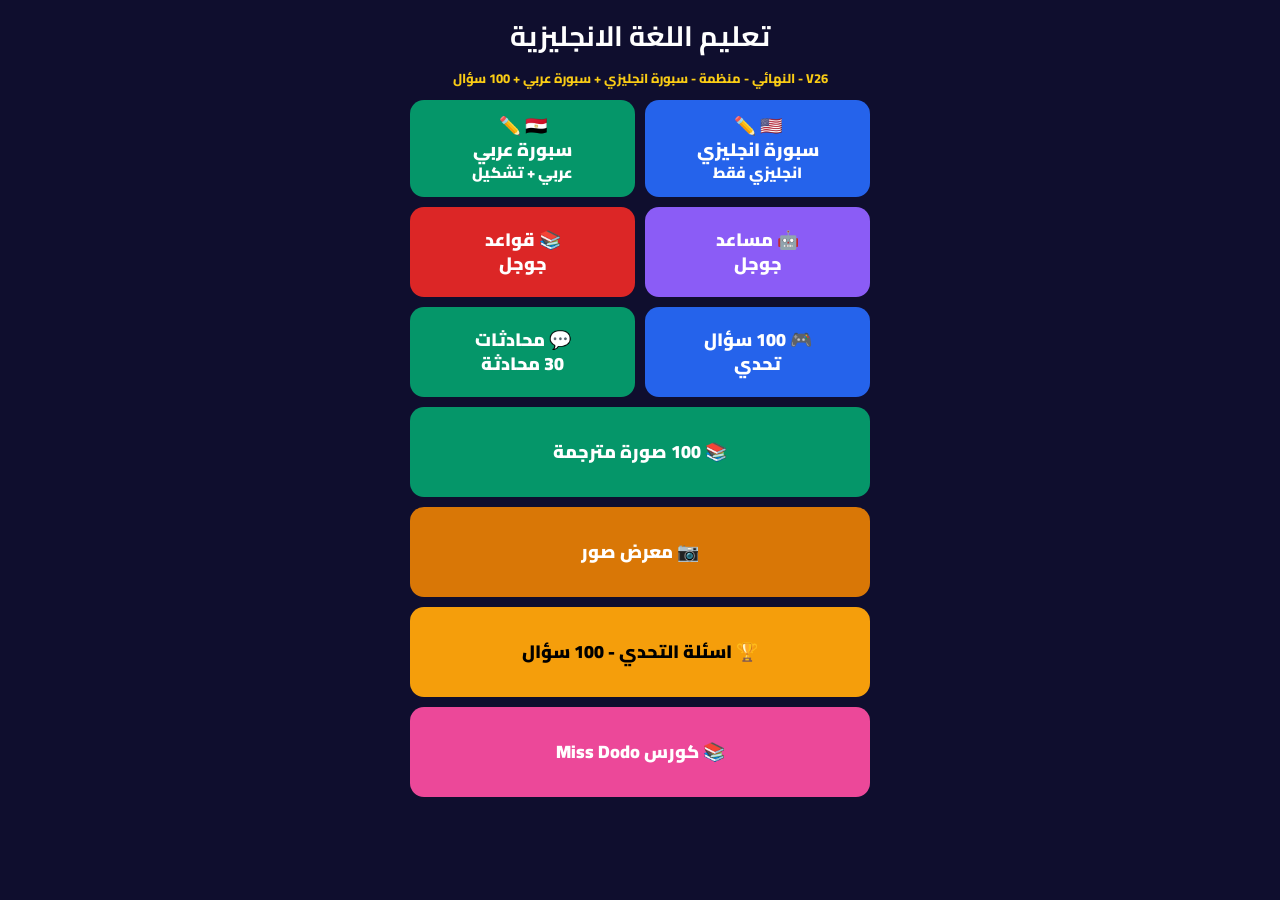
==== commit e4d3edb1: "Refactor HTML structure and improve UI elements Updated card styles and added new functionality for " ====
--- a/index.html
+++ b/index.html
@@ -12,8 +12,8 @@
 h1{text-align:center;font-size:28px}
 .sub{text-align:center;color:#facc15;font-weight:800;font-size:13px;margin:4px 0 10px}
 .grid{display:grid;grid-template-columns:1fr 1fr;gap:10px}
-.card{border-radius:14px;padding:14px 6px;text-align:center;font-weight:900;font-size:19px;line-height:1.35;cursor:pointer;min-height:95px;display:flex;flex-direction:column;justify-content:center}
-.c1{background:#4f46e5}.c2{background:#8b5cf6}.c3{background:#dc2626}.c4{background:#2563eb}.c5{background:#059669}.c6{background:#059669}.c7{background:#d97706}.c8{background:#f59e0b}.c9{background:#ec4899}
+.card{border-radius:14px;padding:14px 6px;text-align:center;font-weight:900;font-size:18px;line-height:1.35;cursor:pointer;min-height:90px;display:flex;flex-direction:column;justify-content:center}
+.c-en{background:#2563eb}.c-ar{background:#059669}.c-assist{background:#8b5cf6}.c-gram{background:#dc2626}.c-game{background:#2563eb}.c-conv{background:#059669}.c-img{background:#059669}.c-gal{background:#d97706}.c-chal{background:#f59e0b;color:#000}.c-course{background:#ec4899}
 .full{grid-column:span 2}
 .topbar{display:flex;justify-content:space-between;align-items:center;background:#1e1b4b;padding:10px;border-radius:12px;margin-bottom:10px;border:2px solid #facc15}
 .topbar button{background:#facc15;color:#000;padding:7px 12px;border-radius:8px;border:none;font-weight:900;font-size:14px}
@@ -21,27 +21,19 @@
 .bottom-bar button{flex:1;background:#1e1b4b;color:#fff;padding:11px;border-radius:10px;border:2px solid #facc15;font-weight:900}
 .board-frame{background:#8B4513;padding:8px;border-radius:12px;border:3px solid #facc15}
 .board-inner{background:#111;border-radius:8px;position:relative;overflow:hidden}
-.board-inner canvas{width:100%;height:220px;touch-action:none;display:block}
+.board-inner canvas{width:100%;height:200px;touch-action:none;display:block}
 .boardText{position:absolute;top:8px;right:10px;left:10px;color:#facc15;font-size:24px;font-weight:900;text-align:center;line-height:1.4;pointer-events:none;white-space:pre-wrap;word-break:break-word}
 .mic-live{font-size:13px;text-align:center;color:#4ade80;font-weight:900;margin:6px 0}
-.mic-live span{color:#facc15}
-.row-scroll{display:flex;gap:6px;overflow-x:auto;padding:6px 2px;scrollbar-width:none}
-.row-scroll::-webkit-scrollbar{display:none}
+.row-scroll{display:flex;gap:6px;overflow-x:auto;padding:6px 2px}
 .row-scroll button{flex:0 0 52px;height:52px;border-radius:10px;border:none;font-weight:900;font-size:20px;color:#fff}
-.row-en button{background:#4f46e5}
-.row-en-small button{background:#0e7490}
-.row-ar button{background:#d97706}
-.row-num-en button{background:#059669}
-.row-num-ar button{background:#dc2626}
-/* خانة التشكيل زي اللي تحت بالظبط - برتقالي زي الحروف العربية */
-.row-tash button{background:#d97706;font-size:28px}
+.row-en button{background:#2563eb}.row-en-small button{background:#0e7490}.row-ar button{background:#d97706}.row-num-en button{background:#059669}.row-num-ar button{background:#dc2626}.row-tash button{background:#d97706;font-size:28px}
 .row-tash{border:2px solid #d97706;border-radius:12px;background:#1e1b4b}
 .tools{display:flex;gap:6px;margin:8px 0}
 .tools button{flex:1;padding:11px 2px;border-radius:10px;border:none;font-weight:900;font-size:14px}
 .box{background:#fff;color:#111;border-radius:14px;padding:14px}
-.conv{border:2px solid #e5e7eb;border-radius:12px;padding:10px;margin-bottom:8px;text-align:right}
-.conv b{font-size:17px}.conv p{color:#444;font-weight:800;font-size:14px}
-.conv button{margin-top:6px;padding:8px 12px;border-radius:8px;border:none;background:#2563eb;color:#fff;font-weight:900}
+.conv{border:2px solid #e5e7eb;border-radius:12px;padding:12px;margin-bottom:10px;text-align:right}
+.conv b{font-size:18px;color:#111}.conv p{color:#059669;font-weight:900;font-size:16px;margin:4px 0}
+.conv button{margin-top:6px;padding:9px 14px;border-radius:8px;border:none;background:#2563eb;color:#fff;font-weight:900}
 .q{width:100%;padding:12px;border-radius:10px;border:2px solid #ddd;font-weight:800;font-size:16px;text-align:right}
 .ans{background:#f0f9ff;border-radius:10px;padding:12px;margin-top:8px;font-weight:900;text-align:center;font-size:18px;min-height:50px}
 .img-grid{display:grid;grid-template-columns:1fr 1fr;gap:8px}
@@ -53,40 +45,38 @@
 <div class="app">
 <div id="homeView">
 <h1>تعليم اللغة الانجليزية</h1>
-<div class="sub">V23 - خانة تشكيل تحت زي الأرقام + مايك يطلع على الشاشة فورا</div>
-<div class="grid" style="margin-top:10px">
-<div class="card c1" onclick="showBoard()">✏️ السبورة<br>الحرة</div>
-<div class="card c2" onclick="showAssistant()">🤖 مساعد<br>جوجل</div>
-<div class="card c3" onclick="openLink('grammar.html')">📚 قواعد<br>جوجل</div>
-<div class="card c4" onclick="openLink('challenge.html')">🎮 40 لعبة</div>
-<div class="card c5 full" onclick="showConversations()">💬 محادثات - 30 محادثة</div>
-<div class="card c6 full" onclick="showImages()">📚 100 صورة مترجمة</div>
-<div class="card c7 full" onclick="openLink('videos.html')">📷 معرض صور</div>
-<div class="card c8 full" onclick="openLink('challenge.html')">اسئلة التحدي</div>
-<div class="card c9 full" onclick="openLink('course.html')">📚 كورس Miss Dodo</div>
+<div class="sub">V26 - النهائي - منظمة - سبورة انجليزي + سبورة عربي + 100 سؤال</div>
+<div class="grid">
+<div class="card c-en" onclick="showBoard('en')">🇺🇸 ✏️<br>سبورة انجليزي<br><small>انجليزي فقط</small></div>
+<div class="card c-ar" onclick="showBoard('ar')">🇪🇬 ✏️<br>سبورة عربي<br><small>عربي + تشكيل</small></div>
+<div class="card c-assist" onclick="showAssistant()">🤖 مساعد<br>جوجل</div>
+<div class="card c-gram" onclick="openLink('grammar.html')">📚 قواعد<br>جوجل</div>
+<div class="card c-game" onclick="openLink('challenge.html')">🎮 100 سؤال<br>تحدي</div>
+<div class="card c-conv" onclick="showConversations()">💬 محادثات<br>30 محادثة</div>
+<div class="card c-img full" onclick="showImages()">📚 100 صورة مترجمة</div>
+<div class="card c-gal full" onclick="openLink('videos.html')">📷 معرض صور</div>
+<div class="card c-chal full" onclick="openLink('challenge.html')">🏆 اسئلة التحدي - 100 سؤال</div>
+<div class="card c-course full" onclick="openLink('course.html')">📚 كورس Miss Dodo</div>
 </div>
 </div>
-<div id="boardView" style="display:none">
-<div class="topbar"><button onclick="showHome()">‹ رجوع</button><span style="font-weight:900">✏️ السبورة الحرة</span><button onclick="showHome()">🏠</button></div>
-<div class="mic-live">● المايك شغال في الخلفية - <span>اتكلم بس والصوت هيطلع على السبورة فورا</span></div>
-<!-- الحروف زي الصورة بالظبط -->
+<div id="boardEnView" style="display:none">
+<div class="topbar"><button onclick="showHome()">‹ رجوع</button><span style="font-weight:900">🇺🇸 سبورة انجليزي فقط</span><button onclick="showHome()">🏠</button></div>
+<div class="mic-live">● المايك شغال في الخلفية - اتكلم بس والكلام هيطلع على السبورة فورا</div>
 <div class="row-scroll row-en" id="enKeys"></div>
 <div class="row-scroll row-en-small" id="enSmall"></div>
+<div class="board-frame"><div class="board-inner"><canvas id="canvasEn" width="400" height="200"></canvas><div class="boardText" id="textEn"></div></div></div>
+<div class="tools"><button style="background:#2563eb;color:#fff" onclick="speakBoard('en')">EN 🔊 انطق</button><button style="background:#6b7280;color:#fff" onclick="delOne('en')">حرف ⌫</button><button style="background:#ef4444;color:#fff" onclick="clearBoard('en')">مسح 🗑️</button></div>
+<div class="row-scroll row-num-en" id="numsEn"></div>
+<div class="bottom-bar"><button onclick="showHome()">‹ رجوع</button><button onclick="showHome()">🏠 الرئيسية</button></div>
+</div>
+<div id="boardArView" style="display:none">
+<div class="topbar"><button onclick="showHome()">‹ رجوع</button><span style="font-weight:900">🇪🇬 سبورة عربي</span><button onclick="showHome()">🏠</button></div>
+<div class="mic-live">● المايك شغال في الخلفية - اتكلم بس والكلام هيطلع على السبورة فورا</div>
 <div class="row-scroll row-ar" id="arKeys"></div>
-<!-- السبورة -->
-<div class="board-frame"><div class="board-inner"><canvas id="canvas" width="400" height="220"></canvas><div class="boardText" id="boardText"></div></div></div>
-<!-- زرار الانجليزي والعربي ومسح حرف ومسح -->
-<div class="tools">
-<button style="background:#2563eb;color:#fff" onclick="speakBoard('en')">EN 🔊</button>
-<button style="background:#059669;color:#fff" onclick="speakBoard('ar')">عربي 🔊</button>
-<button style="background:#6b7280;color:#fff" onclick="delOne()">حرف ⌫</button>
-<button style="background:#ef4444;color:#fff" onclick="clearBoard()">مسح 🗑️</button>
-</div>
-<!-- الأرقام زي الصورة -->
-<div class="row-scroll row-num-en" id="numsEn"></div>
+<div class="board-frame"><div class="board-inner"><canvas id="canvasAr" width="400" height="200"></canvas><div class="boardText" id="textAr"></div></div></div>
+<div class="tools"><button style="background:#059669;color:#fff" onclick="speakBoard('ar')">عربي 🔊 انطق</button><button style="background:#6b7280;color:#fff" onclick="delOne('ar')">حرف ⌫</button><button style="background:#ef4444;color:#fff" onclick="clearBoard('ar')">مسح 🗑️</button></div>
 <div class="row-scroll row-num-ar" id="numsAr"></div>
-<!-- خانة التشكيل الجديدة - زي اللي تحت بالظبط -->
-<div style="text-align:center;font-weight:900;color:#facc15;margin-top:6px">التشكيل - دوس على الحرف الأول وبعدين الشكل</div>
+<div style="text-align:center;font-weight:900;color:#facc15;margin-top:6px">التشكيل - خانة زي اللي تحت بالظبط</div>
 <div class="row-scroll row-tash" id="tashKeys"></div>
 <div class="bottom-bar"><button onclick="showHome()">‹ رجوع</button><button onclick="showHome()">🏠 الرئيسية</button></div>
 </div>
@@ -95,8 +85,9 @@
 <div class="box"><input id="qInput" class="q" placeholder="اكتب الجملة هنا..."><div id="aBox" class="ans">الترجمة هتظهر هنا...</div></div>
 </div>
 <div id="convView" style="display:none">
-<div class="topbar"><button onclick="showHome()">‹ رجوع</button><span style="font-weight:900">💬 محادثات</span><button onclick="showHome()">🏠</button></div>
+<div class="topbar"><button onclick="showHome()">‹ رجوع</button><span style="font-weight:900">💬 30 محادثة حقيقية</span><button onclick="showHome()">🏠</button></div>
 <div class="box" id="convList"></div>
+<div class="bottom-bar"><button onclick="showHome()">‹ رجوع</button><button onclick="showHome()">🏠 الرئيسية</button></div>
 </div>
 <div id="imgView" style="display:none">
 <div class="topbar"><button onclick="showHome()">‹ رجوع</button><span style="font-weight:900">🖼️ 100 صورة</span><button onclick="showHome()">🏠</button></div>
@@ -104,63 +95,92 @@
 </div>
 </div>
 <script>
-function hideAll(){['homeView','boardView','assistantView','convView','imgView'].forEach(id=>document.getElementById(id).style.display='none');}
+function hideAll(){['homeView','boardEnView','boardArView','assistantView','convView','imgView'].forEach(id=>document.getElementById(id).style.display='none');}
 function showHome(){hideAll();document.getElementById('homeView').style.display='block';}
-function showBoard(){hideAll();document.getElementById('boardView').style.display='block';startHiddenMic();}
+function showBoard(which){hideAll();document.getElementById(which==='en'?'boardEnView':'boardArView').style.display='block';startHiddenMic();}
 function showAssistant(){hideAll();document.getElementById('assistantView').style.display='block';}
 function showConversations(){hideAll();document.getElementById('convView').style.display='block';}
 function showImages(){hideAll();document.getElementById('imgView').style.display='block';}
 function openLink(u){window.location.href=u;}
-let canvas=document.getElementById('canvas');let ctx=canvas.getContext('2d');let drawing=false,penColor='#facc15',penSize=4;
-function clearBoard(){ctx.clearRect(0,0,canvas.width,canvas.height);document.getElementById('boardText').innerText='';}
-function delOne(){let el=document.getElementById('boardText');el.innerText=el.innerText.slice(0,-1);}
-function speakBoard(lang){let t=document.getElementById('boardText').innerText;if(!t)return;speechSynthesis.cancel();let u=new SpeechSynthesisUtterance(t);u.lang=lang==='ar'?'ar-EG':'en-US';speechSynthesis.speak(u);}
-function getPos(e){let r=canvas.getBoundingClientRect();let t=e.touches?e.touches[0]:e;return{x:(t.clientX-r.left)*(canvas.width/r.width),y:(t.clientY-r.top)*(canvas.height/r.height)};}
-canvas.addEventListener('touchstart',e=>{e.preventDefault();drawing=true;let p=getPos(e);ctx.beginPath();ctx.moveTo(p.x,p.y);});
-canvas.addEventListener('touchmove',e=>{e.preventDefault();if(!drawing)return;let p=getPos(e);ctx.lineTo(p.x,p.y);ctx.strokeStyle=penColor;ctx.lineWidth=penSize;ctx.lineCap='round';ctx.stroke();ctx.beginPath();ctx.moveTo(p.x,p.y);});
-canvas.addEventListener('touchend',()=>drawing=false);
-function addLetter(ch){document.getElementById('boardText').innerText+=ch;}
-function addTashkeel(t){let el=document.getElementById('boardText');if(!el.innerText)return;el.innerText+=t;}
-// المايك المخفي - الصوت يطلع على الشاشة وانت بتتكلم
-let hiddenStarted=false,baseText='';
+let boards={en:{canvas:document.getElementById('canvasEn'),text:document.getElementById('textEn'),ctx:null,drawing:false},ar:{canvas:document.getElementById('canvasAr'),text:document.getElementById('textAr'),ctx:null,drawing:false}};
+Object.keys(boards).forEach(k=>boards[k].ctx=boards[k].canvas.getContext('2d'));
+function clearBoard(w){let b=boards[w];b.ctx.clearRect(0,0,b.canvas.width,b.canvas.height);b.text.innerText='';}
+function delOne(w){boards[w].text.innerText=boards[w].text.innerText.slice(0,-1);}
+function speakBoard(w){let t=boards[w].text.innerText;if(!t)return;speechSynthesis.cancel();let u=new SpeechSynthesisUtterance(t);u.lang=w==='ar'?'ar-EG':'en-US';speechSynthesis.speak(u);}
+function setup(w){let b=boards[w],cv=b.canvas;function gp(e){let r=cv.getBoundingClientRect();let t=e.touches?e.touches[0]:e;return{x:(t.clientX-r.left)*(cv.width/r.width),y:(t.clientY-r.top)*(cv.height/r.height)};}
+cv.addEventListener('touchstart',e=>{e.preventDefault();b.drawing=true;let p=gp(e);b.ctx.beginPath();b.ctx.moveTo(p.x,p.y);});
+cv.addEventListener('touchmove',e=>{e.preventDefault();if(!b.drawing)return;let p=gp(e);b.ctx.lineTo(p.x,p.y);b.ctx.strokeStyle='#facc15';b.ctx.lineWidth=4;b.ctx.lineCap='round';b.ctx.stroke();b.ctx.beginPath();b.ctx.moveTo(p.x,p.y);});
+cv.addEventListener('touchend',()=>b.drawing=false);}
+setup('en');setup('ar');
+function addLetter(ch,w){boards[w].text.innerText+=ch;}
+function addTashkeel(t){let b=boards['ar'];if(!b.text.innerText)return;b.text.innerText+=t;}
+let hiddenStarted=false,baseEn='',baseAr='';
 function startHiddenMic(){
 if(hiddenStarted)return;hiddenStarted=true;
 let SR=window.SpeechRecognition||window.webkitSpeechRecognition;if(!SR)return;
-function startOne(lang){
+function startOne(lang,which){
 let rec=new SR();rec.lang=lang;rec.continuous=true;rec.interimResults=true;
 rec.onresult=function(e){
-let final='',interim='';
-for(let i=0;i<e.results.length;i++){if(e.results[i].isFinal)final+=e.results[i][0].transcript;else interim+=e.results[i][0].transcript;}
-let el=document.getElementById('boardText');
-// لو بيتكلم جديد، نضيف على القديم، ولو لسه بيتكلم، نعرض اللي بيتكلم فورا
-if(final){el.innerText=(baseText?baseText+' ':'')+final; baseText=el.innerText;}
-else if(interim){el.innerText=(baseText?baseText+' ':'')+interim;}
+let final='',interim='';for(let i=0;i<e.results.length;i++){if(e.results[i].isFinal)final+=e.results[i][0].transcript;else interim+=e.results[i][0].transcript;}
+let b=boards[which];let base=which==='en'?baseEn:baseAr;
+if(final){b.text.innerText=(base?base+' ':'')+final;if(which==='en')baseEn=b.text.innerText;else baseAr=b.text.innerText;}
+else if(interim){b.text.innerText=(base?base+' ':'')+interim;}
 };
 rec.onend=function(){try{rec.start();}catch(e){}};
 try{rec.start();}catch(e){}
 }
-startOne('ar-EG');startOne('en-US');
+startOne('ar-EG','ar');startOne('en-US','en');
 }
-let timer=null;
-document.getElementById('qInput').addEventListener('input',function(){clearTimeout(timer);timer=setTimeout(()=>translateNow(this.value),600);});
+let timer=null;document.getElementById('qInput').addEventListener('input',function(){clearTimeout(timer);timer=setTimeout(()=>translateNow(this.value),600);});
 async function translateNow(q){let box=document.getElementById('aBox');q=q.trim();if(!q){box.innerText='الترجمة هتظهر هنا...';return;}let isAr=/[\u0600-\u06FF]/.test(q);let pair=isAr?'ar|en':'en|ar';try{let r=await fetch('https://api.mymemory.translated.net/get?q='+encodeURIComponent(q)+'&langpair='+pair);let d=await r.json();box.innerText=d.responseData.translatedText;}catch(e){box.innerText='النت ضعيف';}}
-let words=[['Cat','قطة','cat'],['Dog','كلب','dog'],['Apple','تفاحة','apple']];
+let words=[['Cat','قطة','cat'],['Dog','كلب','dog'],['Apple','تفاحة','apple'],['Book','كتاب','book'],['School','مدرسة','school'],['Sun','شمس','sun'],['Moon','قمر','moon'],['Water','ماء','water'],['Car','سيارة','car'],['House','بيت','house'],['Bird','عصفور','bird'],['Fish','سمكة','fish'],['Lion','أسد','lion'],['Horse','حصان','horse'],['Flower','وردة','flower'],['Tree','شجرة','tree'],['Ball','كرة','ball'],['Pen','قلم','pen'],['Bag','شنطة','bag'],['Door','باب','door']];
 while(words.length<100){let i=words.length+1;words.push(['Word '+i,'كلمة '+i,'word'+i]);}
 document.getElementById('imgGrid').innerHTML=words.map(w=>`<div class="img-card"><img src="https://picsum.photos/seed/${w[2]}/400/300" loading="lazy"><b>${w[0]}</b><p>${w[1]}</p></div>`).join('');
-let convs=[['Hello! How are you?','أهلا! كيف حالك؟']];
-while(convs.length<30){let i=convs.length+1;convs.push(['Conversation number '+i,'محادثة رقم '+i]);}
-document.getElementById('convList').innerHTML=convs.map(c=>`<div class="conv"><b>${c[0]}</b><p>${c[1]}</p></div>`).join('');
+let convs=[
+['Hello! How are you?','أهلا! عامل ايه؟'],
+['I am fine, thank you. And you?','أنا كويس، شكرا. وانت؟'],
+['What is your name?','اسمك ايه؟'],
+['My name is Ahmed. Nice to meet you','اسمي أحمد. اتشرفت بيك'],
+['Where do you live?','انت ساكن فين؟'],
+['I live in Alexandria','أنا ساكن في اسكندرية'],
+['How old are you?','عندك كام سنة؟'],
+['I am ten years old','عندي عشر سنين'],
+['I go to school every day','أنا بروح المدرسة كل يوم'],
+['What is your favorite subject?','ايه أكتر مادة بتحبها؟'],
+['I love English very much','أنا بحب الانجليزي جدا'],
+['Can you help me please?','ممكن تساعدني لو سمحت؟'],
+['Yes, of course. What do you need?','أيوه طبعا. محتاج ايه؟'],
+['Thank you very much','شكرا جدا ليك'],
+['You are welcome','العفو، على ايه'],
+['Good morning, teacher','صباح الخير يا أستاذ'],
+['Good morning, sit down please','صباح الخير، اقعد لو سمحت'],
+['Open your book, please','افتح كتابك لو سمحت'],
+['I finished my homework','أنا خلصت الواجب بتاعي'],
+['This is my book','ده كتابي'],
+['I like apples and bananas','بحب التفاح والموز'],
+['I am hungry, I want to eat','أنا جعان، عايز آكل'],
+['I am thirsty, I want water','أنا عطشان، عايز مية'],
+['Please close the door','اقفل الباب لو سمحت'],
+['Please open the window','افتح الشباك لو سمحت'],
+['See you tomorrow','أشوفك بكرة'],
+['Goodbye, take care','مع السلامة، خد بالك من نفسك'],
+['My father is a doctor','بابا دكتور'],
+['My mother is a teacher','ماما مدرسة'],
+['I love my family','بحب عيلتي جدا']
+];
+document.getElementById('convList').innerHTML=convs.map((c,i)=>`<div class="conv"><b>${i+1}. ${c[0]}</b><p>${c[1]}</p><button onclick="speakConv(${i})">🔊 اسمعها وانطق وراها</button></div>`).join('');
+function speakConv(i){speechSynthesis.cancel();let u=new SpeechSynthesisUtterance(convs[i][0]);u.lang='en-US';u.rate=0.8;speechSynthesis.speak(u);}
 let arLetters=['أ','ب','ت','ث','ج','ح','خ','د','ذ','ر','ز','س','ش','ص','ض','ط','ظ','ع','غ','ف','ق','ك','ل','م','ن','و','هـ','ي','ا','آ','إ','ٱ','ة','ى','ؤ','ئ'];
 let numsAr=['٠','١','٢','٣','٤','٥','٦','٧','٨','٩'];
 let enLetters=['A','B','C','D','E','F','G','H','I','J','K','L','M','N','O','P','Q','R','S','T','U','V','W','X','Y','Z'];
 let enSmall=['a','b','c','d','e','f','g','h','i','j','k','l','m','n','o','p','q','r','s','t','u','v','w','x','y','z'];
 let numsEn=['0','1','2','3','4','5','6','7','8','9'];
 let tashList=['َ','ُ','ِ','ً','ٌ','ٍ','ّ','ْ','ٓ','ٔ','ٕ','ٰ','ٖ','ٗ','٘','ٙ'];
-document.getElementById('arKeys').innerHTML=arLetters.map(l=>`<button onclick="addLetter('${l}')">${l}</button>`).join('');
-document.getElementById('enKeys').innerHTML=enLetters.map(l=>`<button onclick="addLetter('${l}')">${l}</button>`).join('');
-document.getElementById('enSmall').innerHTML=enSmall.map(l=>`<button onclick="addLetter('${l}')">${l}</button>`).join('');
-document.getElementById('numsEn').innerHTML=numsEn.map(l=>`<button onclick="addLetter('${l}')">${l}</button>`).join('');
-document.getElementById('numsAr').innerHTML=numsAr.map(l=>`<button onclick="addLetter('${l}')">${l}</button>`).join('');
+document.getElementById('arKeys').innerHTML=arLetters.map(l=>`<button onclick="addLetter('${l}','ar')">${l}</button>`).join('');
+document.getElementById('enKeys').innerHTML=enLetters.map(l=>`<button onclick="addLetter('${l}','en')">${l}</button>`).join('');
+document.getElementById('enSmall').innerHTML=enSmall.map(l=>`<button onclick="addLetter('${l}','en')">${l}</button>`).join('');
+document.getElementById('numsEn').innerHTML=numsEn.map(l=>`<button onclick="addLetter('${l}','en')">${l}</button>`).join('');
+document.getElementById('numsAr').innerHTML=numsAr.map(l=>`<button onclick="addLetter('${l}','ar')">${l}</button>`).join('');
 document.getElementById('tashKeys').innerHTML=tashList.map(t=>`<button onclick="addTashkeel('${t}')">${t}</button>`).join('');
 </script>
 </body>
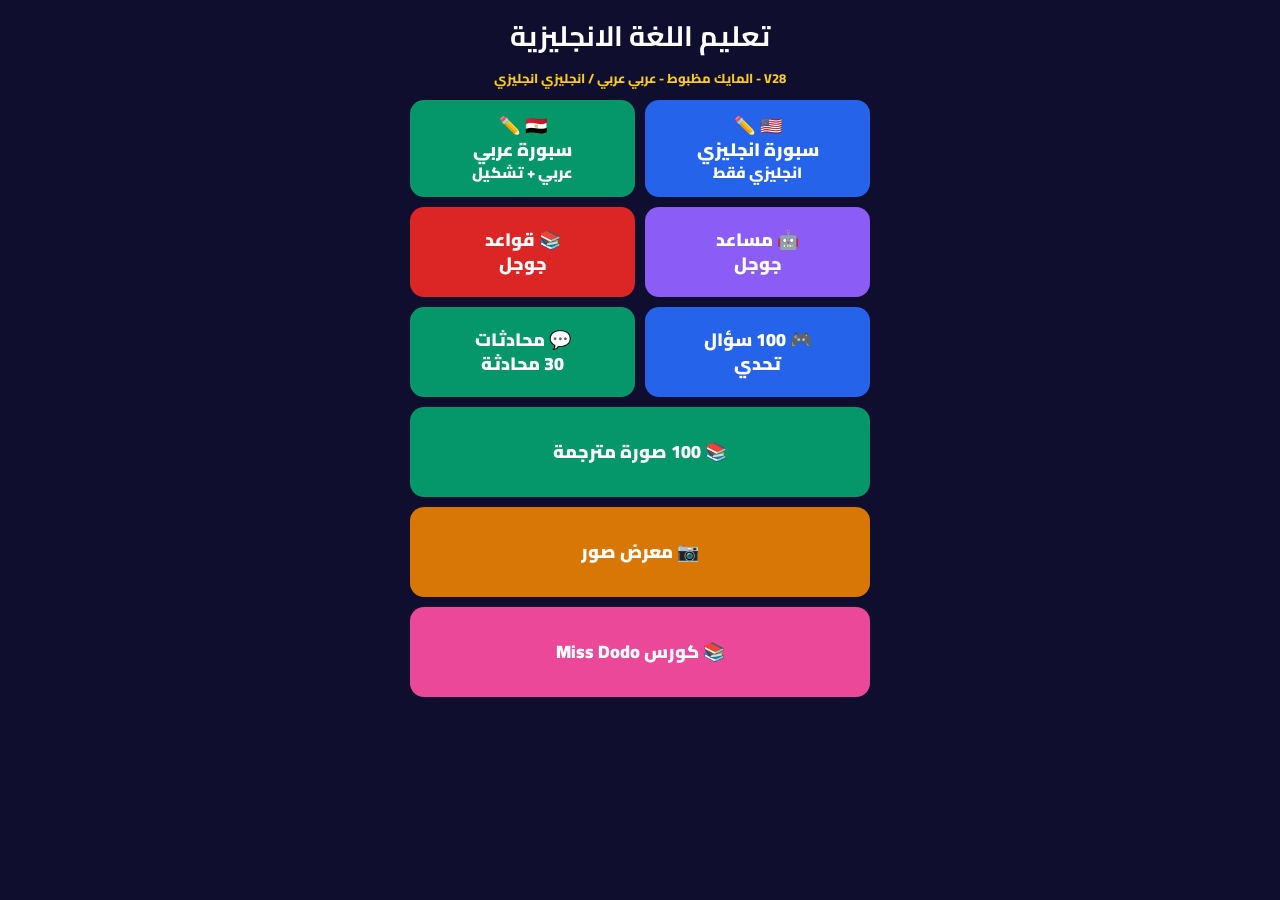
==== commit 80b2b71c: "Update fmt.Println message from 'Hello' to 'Goodbye'" ====
--- a/index.html
+++ b/index.html
@@ -31,37 +31,53 @@
 .tools{display:flex;gap:6px;margin:8px 0}
 .tools button{flex:1;padding:11px 2px;border-radius:10px;border:none;font-weight:900;font-size:14px}
 .box{background:#fff;color:#111;border-radius:14px;padding:14px}
+.assist-search{display:flex;gap:8px;margin-bottom:10px}
+.assist-search input{flex:1;padding:13px;border-radius:10px;border:2px solid #a78bfa;font-weight:900;font-size:18px;text-align:right}
+.assist-search button{background:#6366f1;color:#fff;border:none;padding:13px 18px;border-radius:10px;font-weight:900;font-size:16px}
+.assist-card{background:#fff;color:#111;border-radius:14px;padding:14px;text-align:center}
+.assist-card .hand{font-size:42px}
+.assist-card .main{font-size:24px;font-weight:900;margin:6px 0}
+.assist-card .tag{display:inline-block;background:#fef3c7;color:#92400e;padding:4px 10px;border-radius:8px;font-weight:900;font-size:13px;margin-bottom:10px}
+.assist-detail{background:#f8fafc;border-radius:12px;padding:12px;text-align:right;font-weight:900;line-height:2;font-size:15px}
+.assist-btns{display:flex;flex-direction:column;gap:8px;margin-top:12px}
+.assist-btns button{padding:11px;border-radius:10px;border:none;font-weight:900;font-size:15px;color:#fff}
 .conv{border:2px solid #e5e7eb;border-radius:12px;padding:12px;margin-bottom:10px;text-align:right}
 .conv b{font-size:18px;color:#111}.conv p{color:#059669;font-weight:900;font-size:16px;margin:4px 0}
 .conv button{margin-top:6px;padding:9px 14px;border-radius:8px;border:none;background:#2563eb;color:#fff;font-weight:900}
-.q{width:100%;padding:12px;border-radius:10px;border:2px solid #ddd;font-weight:800;font-size:16px;text-align:right}
-.ans{background:#f0f9ff;border-radius:10px;padding:12px;margin-top:8px;font-weight:900;text-align:center;font-size:18px;min-height:50px}
+.qbox{background:#fff;color:#111;border-radius:14px;padding:14px;margin-bottom:10px}
+.qbox b{font-size:18px}
+.qbox button{display:block;width:100%;padding:11px;margin-top:8px;border-radius:10px;border:2px solid #ddd;background:#f8fafc;font-weight:900;font-size:16px}
+.qbox button.correct{background:#22c55e;color:#fff}
+.qbox button.wrong{background:#ef4444;color:#fff}
 .img-grid{display:grid;grid-template-columns:1fr 1fr;gap:8px}
 .img-card{background:#fff;color:#111;border-radius:12px;overflow:hidden;text-align:center;padding-bottom:6px}
 .img-card img{width:100%;height:110px;object-fit:cover;display:block}
+.lesson{background:#fff;color:#111;border-radius:14px;padding:14px;margin-bottom:10px}
+.lesson b{font-size:19px;color:#2563eb}
+.lesson p{color:#059669;font-weight:900;font-size:17px}
+.lesson button{background:#2563eb;color:#fff;border:none;padding:9px 14px;border-radius:8px;font-weight:900;margin-top:6px}
 </style>
 </head>
 <body>
 <div class="app">
 <div id="homeView">
 <h1>تعليم اللغة الانجليزية</h1>
-<div class="sub">V26 - النهائي - منظمة - سبورة انجليزي + سبورة عربي + 100 سؤال</div>
+<div class="sub">V28 - المايك مظبوط - عربي عربي / انجليزي انجليزي</div>
 <div class="grid">
 <div class="card c-en" onclick="showBoard('en')">🇺🇸 ✏️<br>سبورة انجليزي<br><small>انجليزي فقط</small></div>
 <div class="card c-ar" onclick="showBoard('ar')">🇪🇬 ✏️<br>سبورة عربي<br><small>عربي + تشكيل</small></div>
 <div class="card c-assist" onclick="showAssistant()">🤖 مساعد<br>جوجل</div>
-<div class="card c-gram" onclick="openLink('grammar.html')">📚 قواعد<br>جوجل</div>
-<div class="card c-game" onclick="openLink('challenge.html')">🎮 100 سؤال<br>تحدي</div>
+<div class="card c-gram" onclick="showGrammar()">📚 قواعد<br>جوجل</div>
+<div class="card c-game" onclick="showChallenge()">🎮 100 سؤال<br>تحدي</div>
 <div class="card c-conv" onclick="showConversations()">💬 محادثات<br>30 محادثة</div>
 <div class="card c-img full" onclick="showImages()">📚 100 صورة مترجمة</div>
-<div class="card c-gal full" onclick="openLink('videos.html')">📷 معرض صور</div>
-<div class="card c-chal full" onclick="openLink('challenge.html')">🏆 اسئلة التحدي - 100 سؤال</div>
-<div class="card c-course full" onclick="openLink('course.html')">📚 كورس Miss Dodo</div>
+<div class="card c-gal full" onclick="showGallery()">📷 معرض صور</div>
+<div class="card c-course full" onclick="showCourse()">📚 كورس Miss Dodo</div>
 </div>
 </div>
 <div id="boardEnView" style="display:none">
 <div class="topbar"><button onclick="showHome()">‹ رجوع</button><span style="font-weight:900">🇺🇸 سبورة انجليزي فقط</span><button onclick="showHome()">🏠</button></div>
-<div class="mic-live">● المايك شغال في الخلفية - اتكلم بس والكلام هيطلع على السبورة فورا</div>
+<div class="mic-live" id="micEn">● المايك شغال - اتكلم انجليزي والكلام هيطلع انجليزي على السبورة فورا</div>
 <div class="row-scroll row-en" id="enKeys"></div>
 <div class="row-scroll row-en-small" id="enSmall"></div>
 <div class="board-frame"><div class="board-inner"><canvas id="canvasEn" width="400" height="200"></canvas><div class="boardText" id="textEn"></div></div></div>
@@ -71,7 +87,7 @@
 </div>
 <div id="boardArView" style="display:none">
 <div class="topbar"><button onclick="showHome()">‹ رجوع</button><span style="font-weight:900">🇪🇬 سبورة عربي</span><button onclick="showHome()">🏠</button></div>
-<div class="mic-live">● المايك شغال في الخلفية - اتكلم بس والكلام هيطلع على السبورة فورا</div>
+<div class="mic-live" id="micAr">● المايك شغال - اتكلم عربي والكلام هيطلع عربي على السبورة فورا</div>
 <div class="row-scroll row-ar" id="arKeys"></div>
 <div class="board-frame"><div class="board-inner"><canvas id="canvasAr" width="400" height="200"></canvas><div class="boardText" id="textAr"></div></div></div>
 <div class="tools"><button style="background:#059669;color:#fff" onclick="speakBoard('ar')">عربي 🔊 انطق</button><button style="background:#6b7280;color:#fff" onclick="delOne('ar')">حرف ⌫</button><button style="background:#ef4444;color:#fff" onclick="clearBoard('ar')">مسح 🗑️</button></div>
@@ -81,8 +97,10 @@
 <div class="bottom-bar"><button onclick="showHome()">‹ رجوع</button><button onclick="showHome()">🏠 الرئيسية</button></div>
 </div>
 <div id="assistantView" style="display:none">
-<div class="topbar"><button onclick="showHome()">‹ رجوع</button><span style="font-weight:900">🤖 مساعد جوجل</span><button onclick="showHome()">🏠</button></div>
-<div class="box"><input id="qInput" class="q" placeholder="اكتب الجملة هنا..."><div id="aBox" class="ans">الترجمة هتظهر هنا...</div></div>
+<div class="topbar"><button onclick="showHome()">‹ رجوع</button><span style="font-weight:900">المساعد - شرح جوجل</span><button onclick="showHome()">🏠</button></div>
+<div class="assist-search"><input id="assistInput" placeholder="اكتب الكلمة هنا... مثلا: تعالى" value="تعالى"><button onclick="searchAssist()">بحث</button></div>
+<div id="assistResult"></div>
+<div class="bottom-bar"><button onclick="showHome()">‹ رجوع</button><button onclick="showHome()">🏠 الرئيسية</button></div>
 </div>
 <div id="convView" style="display:none">
 <div class="topbar"><button onclick="showHome()">‹ رجوع</button><span style="font-weight:900">💬 30 محادثة حقيقية</span><button onclick="showHome()">🏠</button></div>
@@ -90,86 +108,125 @@
 <div class="bottom-bar"><button onclick="showHome()">‹ رجوع</button><button onclick="showHome()">🏠 الرئيسية</button></div>
 </div>
 <div id="imgView" style="display:none">
-<div class="topbar"><button onclick="showHome()">‹ رجوع</button><span style="font-weight:900">🖼️ 100 صورة</span><button onclick="showHome()">🏠</button></div>
+<div class="topbar"><button onclick="showHome()">‹ رجوع</button><span style="font-weight:900">🖼️ 100 صورة مترجمة</span><button onclick="showHome()">🏠</button></div>
 <div class="box"><div class="img-grid" id="imgGrid"></div></div>
 </div>
+<div id="challengeView" style="display:none">
+<div class="topbar"><button onclick="showHome()">‹ رجوع</button><span style="font-weight:900">🏆 100 سؤال تحدي</span><button onclick="showHome()">🏠</button></div>
+<div class="box" style="text-align:center;font-weight:900" id="scoreBox">النقاط: 0 / 100</div>
+<div id="challengeList"></div>
+</div>
+<div id="grammarView" style="display:none">
+<div class="topbar"><button onclick="showHome()">‹ رجوع</button><span style="font-weight:900">📚 قواعد جوجل</span><button onclick="showHome()">🏠</button></div>
+<div class="box"><b>I am / You are / He is</b><p>أنا أكون / أنت تكون / هو يكون - مثال: I am Ahmed - أنا أحمد</p></div>
+<div class="box"><b>This is / That is</b><p>هذا يكون / ذلك يكون - مثال: This is my book - هذا كتابي</p></div>
+<div class="box"><b>I have / I like</b><p>عندي / بحب - مثال: I like apples - بحب التفاح</p></div>
+<div class="box"><b>Can / Want</b><p>أستطيع / أريد - مثال: I can swim - أستطيع السباحة</p></div>
+</div>
+<div id="galleryView" style="display:none">
+<div class="topbar"><button onclick="showHome()">‹ رجوع</button><span style="font-weight:900">📷 معرض صور</span><button onclick="showHome()">🏠</button></div>
+<div class="box"><div class="img-grid" id="galleryGrid"></div></div>
+</div>
+<div id="courseView" style="display:none">
+<div class="topbar"><button onclick="showHome()">‹ رجوع</button><span style="font-weight:900">📚 كورس Miss Dodo</span><button onclick="showHome()">🏠</button></div>
+<div id="courseList"></div>
+</div>
 </div>
 <script>
-function hideAll(){['homeView','boardEnView','boardArView','assistantView','convView','imgView'].forEach(id=>document.getElementById(id).style.display='none');}
-function showHome(){hideAll();document.getElementById('homeView').style.display='block';}
-function showBoard(which){hideAll();document.getElementById(which==='en'?'boardEnView':'boardArView').style.display='block';startHiddenMic();}
-function showAssistant(){hideAll();document.getElementById('assistantView').style.display='block';}
-function showConversations(){hideAll();document.getElementById('convView').style.display='block';}
-function showImages(){hideAll();document.getElementById('imgView').style.display='block';}
-function openLink(u){window.location.href=u;}
+function hideAll(){['homeView','boardEnView','boardArView','assistantView','convView','imgView','challengeView','grammarView','galleryView','courseView'].forEach(id=>document.getElementById(id).style.display='none');}
+function showHome(){stopMic();hideAll();document.getElementById('homeView').style.display='block';}
+function showBoard(which){hideAll();document.getElementById(which==='en'?'boardEnView':'boardArView').style.display='block';startMicFor(which);}
+function showAssistant(){stopMic();hideAll();document.getElementById('assistantView').style.display='block';searchAssist();}
+function showConversations(){stopMic();hideAll();document.getElementById('convView').style.display='block';}
+function showImages(){stopMic();hideAll();document.getElementById('imgView').style.display='block';}
+function showChallenge(){stopMic();hideAll();document.getElementById('challengeView').style.display='block';}
+function showGrammar(){stopMic();hideAll();document.getElementById('grammarView').style.display='block';}
+function showGallery(){stopMic();hideAll();document.getElementById('galleryView').style.display='block';}
+function showCourse(){stopMic();hideAll();document.getElementById('courseView').style.display='block';}
+// مساعد جوجل زي الصورة
+let dict={'تعالى':['Come here','فعل أمر','Come here please','مثال عن تعالى','فعل أمر يستخدم مع أدوات التعريف a/an/the','كلمة مهمة تستخدم يومياً'],'اذهب':['Go','فعل أمر','Go to school please','مثال عن اذهب','فعل أمر يستخدم للأمر والطلب','كلمة مهمة تستخدم يومياً'],'اجلس':['Sit down','فعل أمر','Sit down please','مثال عن اجلس','فعل أمر يستخدم للأمر','كلمة مهمة في المدرسة'],'افتح':['Open','فعل أمر','Open the door please','مثال عن افتح','فعل أمر يستخدم للطلب','كلمة مهمة تستخدم يومياً'],'اقفل':['Close','فعل أمر','Close the door please','مثال عن اقفل','فعل أمر يستخدم للطلب','كلمة مهمة تستخدم يومياً'],'كتاب':['Book','اسم','This is my book','هذا كتابي','اسم يستخدم مع أدوات التعريف a/an/the','كلمة مهمة في المدرسة'],'قطة':['Cat','اسم','The cat is black','القطة لونها أسود','اسم يستخدم مع أدوات التعريف','كلمة مهمة تستخدم يومياً'],'كلب':['Dog','اسم','The dog is big','الكلب كبير','اسم يستخدم مع أدوات التعريف','كلمة مهمة تستخدم يومياً'],'مدرسة':['School','اسم','I go to school','أنا بروح المدرسة','اسم يستخدم مع أدوات التعريف','كلمة مهمة في الحياة']};
+async function searchAssist(){
+let q=document.getElementById('assistInput').value.trim();if(!q)return;
+let isAr=/[\u0600-\u06FF]/.test(q);
+let arWord=isAr?q:q, enWord='';
+if(dict[q]){enWord=dict[q][0];arWord=q;}
+else{
+try{let pair=isAr?'ar|en':'en|ar';let r=await fetch('https://api.mymemory.translated.net/get?q='+encodeURIComponent(q)+'&langpair='+pair);let d=await r.json();let tr=d.responseData.translatedText;if(isAr){enWord=tr;arWord=q;}else{arWord=tr;enWord=q;}}catch(e){enWord=isAr?'...':q;arWord=isAr?q:'...';}
+}
+let info=dict[q]||[enWord,'كلمة',''+enWord+' please','مثال عن '+arWord,'كلمة تستخدم مع أدوات التعريف a/an/the','كلمة مهمة تستخدم يومياً'];
+document.getElementById('assistResult').innerHTML=`<div class="assist-card"><div class="hand">👋</div><div class="main">${arWord} = ${enWord}</div><span class="tag">${info[1]}</span><div class="assist-detail">النطق: ${arWord} - ${enWord} 🔤<br>مثال إنجليزي: ${info[2]} 📝<br>الترجمة: ${info[3]} 🇸🇦<br>القاعدة: ${info[4]} 📚<br>معلومة: ${info[5]} 💡</div><div class="assist-btns"><button style="background:#22c55e" onclick="speakText('${arWord}','ar')">🔊 نطق عربي: ${arWord}</button><button style="background:#6366f1" onclick="speakText('${enWord}','en')">🔊 EN: ${enWord} نطق</button></div></div>`;
+}
+function speakText(t,lang){speechSynthesis.cancel();let u=new SpeechSynthesisUtterance(t);u.lang=lang==='ar'?'ar-EG':'en-US';speechSynthesis.speak(u);}
+document.getElementById('assistInput').addEventListener('keypress',function(e){if(e.key==='Enter')searchAssist();});
 let boards={en:{canvas:document.getElementById('canvasEn'),text:document.getElementById('textEn'),ctx:null,drawing:false},ar:{canvas:document.getElementById('canvasAr'),text:document.getElementById('textAr'),ctx:null,drawing:false}};
 Object.keys(boards).forEach(k=>boards[k].ctx=boards[k].canvas.getContext('2d'));
-function clearBoard(w){let b=boards[w];b.ctx.clearRect(0,0,b.canvas.width,b.canvas.height);b.text.innerText='';}
-function delOne(w){boards[w].text.innerText=boards[w].text.innerText.slice(0,-1);}
+function clearBoard(w){let b=boards[w];b.ctx.clearRect(0,0,b.canvas.width,b.canvas.height);b.text.innerText='';if(w==='en')baseEn='';else baseAr='';}
+function delOne(w){boards[w].text.innerText=boards[w].text.innerText.slice(0,-1);if(w==='en')baseEn=boards[w].text.innerText;else baseAr=boards[w].text.innerText;}
 function speakBoard(w){let t=boards[w].text.innerText;if(!t)return;speechSynthesis.cancel();let u=new SpeechSynthesisUtterance(t);u.lang=w==='ar'?'ar-EG':'en-US';speechSynthesis.speak(u);}
 function setup(w){let b=boards[w],cv=b.canvas;function gp(e){let r=cv.getBoundingClientRect();let t=e.touches?e.touches[0]:e;return{x:(t.clientX-r.left)*(cv.width/r.width),y:(t.clientY-r.top)*(cv.height/r.height)};}
 cv.addEventListener('touchstart',e=>{e.preventDefault();b.drawing=true;let p=gp(e);b.ctx.beginPath();b.ctx.moveTo(p.x,p.y);});
 cv.addEventListener('touchmove',e=>{e.preventDefault();if(!b.drawing)return;let p=gp(e);b.ctx.lineTo(p.x,p.y);b.ctx.strokeStyle='#facc15';b.ctx.lineWidth=4;b.ctx.lineCap='round';b.ctx.stroke();b.ctx.beginPath();b.ctx.moveTo(p.x,p.y);});
 cv.addEventListener('touchend',()=>b.drawing=false);}
 setup('en');setup('ar');
-function addLetter(ch,w){boards[w].text.innerText+=ch;}
-function addTashkeel(t){let b=boards['ar'];if(!b.text.innerText)return;b.text.innerText+=t;}
-let hiddenStarted=false,baseEn='',baseAr='';
-function startHiddenMic(){
-if(hiddenStarted)return;hiddenStarted=true;
-let SR=window.SpeechRecognition||window.webkitSpeechRecognition;if(!SR)return;
-function startOne(lang,which){
-let rec=new SR();rec.lang=lang;rec.continuous=true;rec.interimResults=true;
+function addLetter(ch,w){boards[w].text.innerText+=ch;if(w==='en')baseEn=boards[w].text.innerText;else baseAr=boards[w].text.innerText;}
+function addTashkeel(t){let b=boards['ar'];if(!b.text.innerText)return;b.text.innerText+=t;baseAr=b.text.innerText;}
+// ===== المايك المظبوط - واحد بس شغال حسب السبورة =====
+let currentRec=null, currentBoard=null, baseEn='', baseAr='', micRunning=false;
+function stopMic(){
+micRunning=false;
+if(currentRec){try{currentRec.onend=null;currentRec.stop();}catch(e){} currentRec=null;}
+currentBoard=null;
+}
+function startMicFor(which){
+stopMic();
+currentBoard=which;
+let SR=window.SpeechRecognition||window.webkitSpeechRecognition;
+if(!SR){document.getElementById(which==='en'?'micEn':'micAr').innerText='المايك مش مدعوم في المتصفح ده - استخدم Chrome';return;}
+let lang=which==='ar'?'ar-EG':'en-US';
+micRunning=true;
+function createRec(){
+let rec=new SR();
+rec.lang=lang;
+rec.continuous=true;
+rec.interimResults=true;
 rec.onresult=function(e){
-let final='',interim='';for(let i=0;i<e.results.length;i++){if(e.results[i].isFinal)final+=e.results[i][0].transcript;else interim+=e.results[i][0].transcript;}
-let b=boards[which];let base=which==='en'?baseEn:baseAr;
-if(final){b.text.innerText=(base?base+' ':'')+final;if(which==='en')baseEn=b.text.innerText;else baseAr=b.text.innerText;}
-else if(interim){b.text.innerText=(base?base+' ':'')+interim;}
+let final='',interim='';
+for(let i=e.results.length-1;i>=0;i--){if(e.results[i].isFinal){final=e.results[i][0].transcript;break;}}
+for(let i=0;i<e.results.length;i++){if(!e.results[i].isFinal)interim+=e.results[i][0].transcript;}
+let b=boards[which];
+let base=which==='en'?baseEn:baseAr;
+if(final){
+let newText=(base?base+' ':'')+final.trim();
+b.text.innerText=newText;
+if(which==='en')baseEn=newText;else baseAr=newText;
+} else if(interim){
+b.text.innerText=(base?base+' ':'')+interim;
+}
 };
-rec.onend=function(){try{rec.start();}catch(e){}};
+rec.onend=function(){
+if(micRunning && currentBoard===which){setTimeout(()=>{if(micRunning) createRec();},300);}
+};
+rec.onerror=function(){if(micRunning && currentBoard===which){setTimeout(()=>{if(micRunning) createRec();},500);}};
+currentRec=rec;
 try{rec.start();}catch(e){}
 }
-startOne('ar-EG','ar');startOne('en-US','en');
-}
-let timer=null;document.getElementById('qInput').addEventListener('input',function(){clearTimeout(timer);timer=setTimeout(()=>translateNow(this.value),600);});
-async function translateNow(q){let box=document.getElementById('aBox');q=q.trim();if(!q){box.innerText='الترجمة هتظهر هنا...';return;}let isAr=/[\u0600-\u06FF]/.test(q);let pair=isAr?'ar|en':'en|ar';try{let r=await fetch('https://api.mymemory.translated.net/get?q='+encodeURIComponent(q)+'&langpair='+pair);let d=await r.json();box.innerText=d.responseData.translatedText;}catch(e){box.innerText='النت ضعيف';}}
-let words=[['Cat','قطة','cat'],['Dog','كلب','dog'],['Apple','تفاحة','apple'],['Book','كتاب','book'],['School','مدرسة','school'],['Sun','شمس','sun'],['Moon','قمر','moon'],['Water','ماء','water'],['Car','سيارة','car'],['House','بيت','house'],['Bird','عصفور','bird'],['Fish','سمكة','fish'],['Lion','أسد','lion'],['Horse','حصان','horse'],['Flower','وردة','flower'],['Tree','شجرة','tree'],['Ball','كرة','ball'],['Pen','قلم','pen'],['Bag','شنطة','bag'],['Door','باب','door']];
-while(words.length<100){let i=words.length+1;words.push(['Word '+i,'كلمة '+i,'word'+i]);}
+createRec();
+}
+let words=[['Cat','قطة','cat'],['Dog','كلب','dog'],['Apple','تفاحة','apple'],['Book','كتاب','book'],['School','مدرسة','school'],['Sun','شمس','sun'],['Moon','قمر','moon'],['Water','ماء','water'],['Car','سيارة','car'],['House','بيت','house'],['Bird','عصفور','bird'],['Fish','سمكة','fish'],['Lion','أسد','lion'],['Horse','حصان','horse'],['Flower','وردة','flower'],['Tree','شجرة','tree'],['Ball','كرة','ball'],['Pen','قلم','pen'],['Bag','شنطة','bag'],['Door','باب','door'],['Milk','لبن','milk'],['Bread','عيش','bread'],['Egg','بيضة','egg'],['Banana','موزة','banana'],['Orange','برتقالة','orange'],['Teacher','معلم','teacher'],['Student','طالب','student'],['Friend','صديق','friend'],['Mother','أم','mother'],['Father','أب','father'],['Brother','أخ','brother'],['Sister','أخت','sister'],['Hand','يد','hand'],['Eye','عين','eye'],['Nose','أنف','nose'],['Mouth','فم','mouth'],['Hair','شعر','hair'],['Face','وجه','face'],['Leg','رجل','leg'],['Foot','قدم','foot'],['Arm','ذراع','arm'],['Red','أحمر','red'],['Blue','أزرق','blue'],['Green','أخضر','green'],['Yellow','أصفر','yellow'],['Black','أسود','black'],['White','أبيض','white'],['Big','كبير','big'],['Small','صغير','small'],['Happy','سعيد','happy'],['Sad','حزين','sad'],['Hot','حار','hot'],['Cold','بارد','cold'],['Fast','سريع','fast'],['Slow','بطيء','slow'],['New','جديد','new'],['Old','قديم','old'],['Good','جيد','good'],['Bad','سيء','bad'],['Day','يوم','day'],['Night','ليلة','night'],['Morning','صباح','morning'],['Evening','مساء','evening'],['Today','اليوم','today'],['Tomorrow','غدا','tomorrow'],['Yesterday','أمس','yesterday'],['Week','أسبوع','week'],['Year','سنة','year'],['Time','وقت','time'],['Work','عمل','work'],['Play','يلعب','play'],['Run','يجري','run'],['Jump','يقفز','jump'],['Swim','يعوم','swim'],['Read','يقرأ','read'],['Write','يكتب','write'],['Speak','يتكلم','speak'],['Listen','يستمع','listen'],['Look','ينظر','look'],['Eat','يأكل','eat'],['Drink','يشرب','drink'],['Sleep','ينام','sleep'],['Wake','يستيقظ','wake'],['Love','يحب','love'],['Like','يعجب','like'],['Help','يساعد','help'],['Open','يفتح','open'],['Close','يغلق','close'],['Come','يأتي','come'],['Go','يذهب','go'],['Give','يعطي','give'],['Take','يأخذ','take'],['See','يرى','see'],['Know','يعرف','know']];
 document.getElementById('imgGrid').innerHTML=words.map(w=>`<div class="img-card"><img src="https://picsum.photos/seed/${w[2]}/400/300" loading="lazy"><b>${w[0]}</b><p>${w[1]}</p></div>`).join('');
-let convs=[
-['Hello! How are you?','أهلا! عامل ايه؟'],
-['I am fine, thank you. And you?','أنا كويس، شكرا. وانت؟'],
-['What is your name?','اسمك ايه؟'],
-['My name is Ahmed. Nice to meet you','اسمي أحمد. اتشرفت بيك'],
-['Where do you live?','انت ساكن فين؟'],
-['I live in Alexandria','أنا ساكن في اسكندرية'],
-['How old are you?','عندك كام سنة؟'],
-['I am ten years old','عندي عشر سنين'],
-['I go to school every day','أنا بروح المدرسة كل يوم'],
-['What is your favorite subject?','ايه أكتر مادة بتحبها؟'],
-['I love English very much','أنا بحب الانجليزي جدا'],
-['Can you help me please?','ممكن تساعدني لو سمحت؟'],
-['Yes, of course. What do you need?','أيوه طبعا. محتاج ايه؟'],
-['Thank you very much','شكرا جدا ليك'],
-['You are welcome','العفو، على ايه'],
-['Good morning, teacher','صباح الخير يا أستاذ'],
-['Good morning, sit down please','صباح الخير، اقعد لو سمحت'],
-['Open your book, please','افتح كتابك لو سمحت'],
-['I finished my homework','أنا خلصت الواجب بتاعي'],
-['This is my book','ده كتابي'],
-['I like apples and bananas','بحب التفاح والموز'],
-['I am hungry, I want to eat','أنا جعان، عايز آكل'],
-['I am thirsty, I want water','أنا عطشان، عايز مية'],
-['Please close the door','اقفل الباب لو سمحت'],
-['Please open the window','افتح الشباك لو سمحت'],
-['See you tomorrow','أشوفك بكرة'],
-['Goodbye, take care','مع السلامة، خد بالك من نفسك'],
-['My father is a doctor','بابا دكتور'],
-['My mother is a teacher','ماما مدرسة'],
-['I love my family','بحب عيلتي جدا']
-];
+document.getElementById('galleryGrid').innerHTML=words.slice(0,20).map(w=>`<div class="img-card"><img src="https://picsum.photos/seed/${w[2]}2/400/300" loading="lazy"><b>${w[0]}</b><p>${w[1]}</p></div>`).join('');
+let convs=[['Hello! How are you?','أهلا! عامل ايه؟'],['I am fine, thank you. And you?','أنا كويس، شكرا. وانت؟'],['What is your name?','اسمك ايه؟'],['My name is Ahmed. Nice to meet you','اسمي أحمد. اتشرفت بيك'],['Where do you live?','انت ساكن فين؟'],['I live in Alexandria','أنا ساكن في اسكندرية'],['How old are you?','عندك كام سنة؟'],['I am ten years old','عندي عشر سنين'],['I go to school every day','أنا بروح المدرسة كل يوم'],['What is your favorite subject?','ايه أكتر مادة بتحبها؟'],['I love English very much','أنا بحب الانجليزي جدا'],['Can you help me please?','ممكن تساعدني لو سمحت؟'],['Yes, of course. What do you need?','أيوه طبعا. محتاج ايه؟'],['Thank you very much','شكرا جدا ليك'],['You are welcome','العفو، على ايه'],['Good morning, teacher','صباح الخير يا أستاذ'],['Good morning, sit down please','صباح الخير، اقعد لو سمحت'],['Open your book, please','افتح كتابك لو سمحت'],['I finished my homework','أنا خلصت الواجب بتاعي'],['This is my book','ده كتابي'],['I like apples and bananas','بحب التفاح والموز'],['I am hungry, I want to eat','أنا جعان، عايز آكل'],['I am thirsty, I want water','أنا عطشان، عايز مية'],['Please close the door','اقفل الباب لو سمحت'],['Please open the window','افتح الشباك لو سمحت'],['See you tomorrow','أشوفك بكرة'],['Goodbye, take care','مع السلامة، خد بالك من نفسك'],['My father is a doctor','بابا دكتور'],['My mother is a teacher','ماما مدرسة'],['I love my family','بحب عيلتي جدا']];
 document.getElementById('convList').innerHTML=convs.map((c,i)=>`<div class="conv"><b>${i+1}. ${c[0]}</b><p>${c[1]}</p><button onclick="speakConv(${i})">🔊 اسمعها وانطق وراها</button></div>`).join('');
 function speakConv(i){speechSynthesis.cancel();let u=new SpeechSynthesisUtterance(convs[i][0]);u.lang='en-US';u.rate=0.8;speechSynthesis.speak(u);}
+let vocab=[['Cat','قطة'],['Dog','كلب'],['Apple','تفاحة'],['Book','كتاب'],['Sun','شمس'],['Moon','قمر'],['Water','ماء'],['School','مدرسة'],['House','بيت'],['Bird','عصفور'],['Fish','سمكة'],['Lion','أسد'],['Horse','حصان'],['Flower','وردة'],['Tree','شجرة'],['Ball','كرة'],['Pen','قلم'],['Bag','شنطة'],['Door','باب'],['Car','سيارة'],['Milk','لبن'],['Bread','عيش'],['Egg','بيضة'],['Banana','موزة'],['Orange','برتقالة']];
+let all=[];let wrongs=['كلب','بيت','شمس','كتاب','ماء','قمر','سمكة','أسد','وردة','شجرة'];
+for(let i=0;i<100;i++){let v=vocab[i%vocab.length];let opts=[v[1],wrongs[i%wrongs.length],wrongs[(i+3)%wrongs.length]];if(opts[1]===opts[0])opts[1]='باب';if(opts[2]===opts[0])opts[2]='سيارة';all.push([`السؤال ${i+1}: What is the meaning of ${v[0]} ?`,opts[0],opts[1],opts[2],0]);}
+let score=0;
+document.getElementById('challengeList').innerHTML=all.map((q,i)=>`<div class="qbox"><b>${q[0]}</b>${[q[1],q[2],q[3]].map((o,oi)=>`<button onclick="checkQ(this,${oi},${q[4]})">${o}</button>`).join('')}</div>`).join('');
+function checkQ(btn,chosen,correct){let p=btn.parentElement;if(p.dataset.done)return;p.dataset.done='1';let btns=p.querySelectorAll('button');if(chosen===correct){btn.classList.add('correct');score++;}else{btn.classList.add('wrong');btns[correct].classList.add('correct');}document.getElementById('scoreBox').innerText=`النقاط: ${score} / 100`;}
+let lessons=[["Hello, my name is Sara","أهلا، اسمي سارة"],["I am 10 years old","عندي 10 سنين"],["I go to school every day","أنا بروح المدرسة كل يوم"],["This is my book","هذا كتابي"],["I love my family","أنا بحب عيلتي"],["My father is a teacher","بابا مدرس"],["My mother is a doctor","ماما دكتورة"],["I like apples and bananas","بحب التفاح والموز"],["The cat is black","القطة لونها أسود"],["I can swim very well","أنا بعرف أعوم كويس جدا"],["What is your name?","اسمك ايه؟"],["Where do you live?","انت ساكن فين؟"],["How are you today?","عامل ايه النهاردة؟"],["Thank you very much","شكرا جدا ليك"],["Good morning teacher","صباح الخير يا معلم"],["See you tomorrow","أشوفك بكرة"],["I want water please","عايز مية لو سمحت"],["Open the door please","افتح الباب لو سمحت"],["I am happy today","أنا مبسوط النهاردة"],["I love learning English","بحب أتعلم انجليزي"]];
+document.getElementById('courseList').innerHTML=lessons.map((l,i)=>`<div class="lesson"><b>${i+1}. ${l[0]}</b><p>${l[1]}</p><button onclick="speakLesson(${i})">🔊 اسمعها وانطق وراها</button></div>`).join('');
+function speakLesson(i){speechSynthesis.cancel();let u=new SpeechSynthesisUtterance(lessons[i][0]);u.lang='en-US';u.rate=0.8;speechSynthesis.speak(u);}
 let arLetters=['أ','ب','ت','ث','ج','ح','خ','د','ذ','ر','ز','س','ش','ص','ض','ط','ظ','ع','غ','ف','ق','ك','ل','م','ن','و','هـ','ي','ا','آ','إ','ٱ','ة','ى','ؤ','ئ'];
 let numsAr=['٠','١','٢','٣','٤','٥','٦','٧','٨','٩'];
 let enLetters=['A','B','C','D','E','F','G','H','I','J','K','L','M','N','O','P','Q','R','S','T','U','V','W','X','Y','Z'];
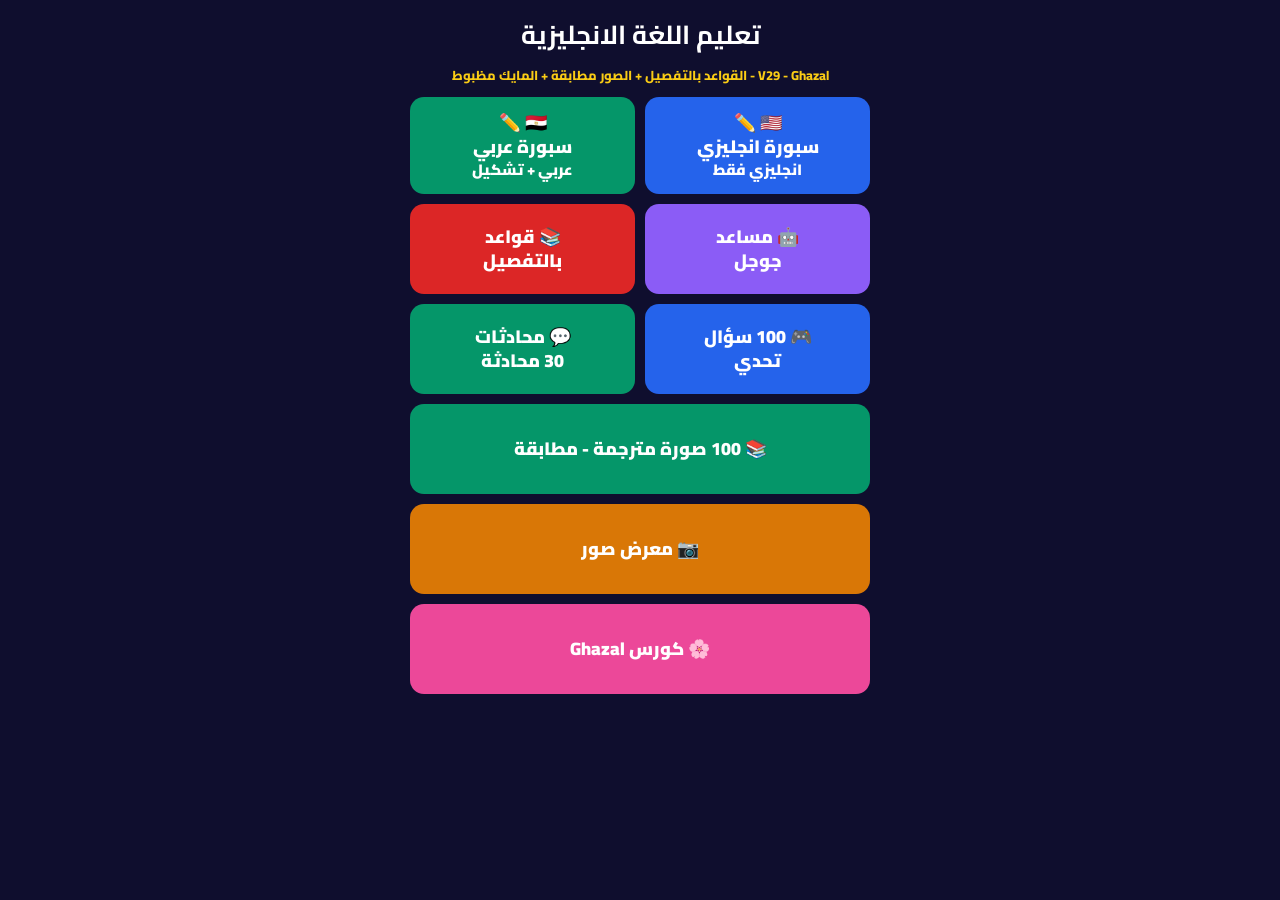
==== commit dec81f14: "Update print statement to say 'Goodbye World'" ====
--- a/index.html
+++ b/index.html
@@ -3,17 +3,17 @@
 <head>
 <meta charset="UTF-8">
 <meta name="viewport" content="width=device-width, initial-scale=1.0">
-<title>تعليم اللغة الانجليزية</title>
+<title>تعليم اللغة الانجليزية - Ghazal</title>
 <link href="https://fonts.googleapis.com/css2?family=Cairo:wght@700;800;900&display=swap" rel="stylesheet">
 <style>
 *{margin:0;padding:0;box-sizing:border-box;font-family:'Cairo',sans-serif}
 body{background:#0f0e2e;color:#fff;display:flex;justify-content:center}
 .app{width:100%;max-width:480px;min-height:100vh;background:#0f0e2e;padding:10px}
-h1{text-align:center;font-size:28px}
+h1{text-align:center;font-size:26px}
 .sub{text-align:center;color:#facc15;font-weight:800;font-size:13px;margin:4px 0 10px}
 .grid{display:grid;grid-template-columns:1fr 1fr;gap:10px}
 .card{border-radius:14px;padding:14px 6px;text-align:center;font-weight:900;font-size:18px;line-height:1.35;cursor:pointer;min-height:90px;display:flex;flex-direction:column;justify-content:center}
-.c-en{background:#2563eb}.c-ar{background:#059669}.c-assist{background:#8b5cf6}.c-gram{background:#dc2626}.c-game{background:#2563eb}.c-conv{background:#059669}.c-img{background:#059669}.c-gal{background:#d97706}.c-chal{background:#f59e0b;color:#000}.c-course{background:#ec4899}
+.c-en{background:#2563eb}.c-ar{background:#059669}.c-assist{background:#8b5cf6}.c-gram{background:#dc2626}.c-game{background:#2563eb}.c-conv{background:#059669}.c-img{background:#059669}.c-gal{background:#d97706}.c-course{background:#ec4899}
 .full{grid-column:span 2}
 .topbar{display:flex;justify-content:space-between;align-items:center;background:#1e1b4b;padding:10px;border-radius:12px;margin-bottom:10px;border:2px solid #facc15}
 .topbar button{background:#facc15;color:#000;padding:7px 12px;border-radius:8px;border:none;font-weight:900;font-size:14px}
@@ -50,29 +50,36 @@
 .qbox button.correct{background:#22c55e;color:#fff}
 .qbox button.wrong{background:#ef4444;color:#fff}
 .img-grid{display:grid;grid-template-columns:1fr 1fr;gap:8px}
-.img-card{background:#fff;color:#111;border-radius:12px;overflow:hidden;text-align:center;padding-bottom:6px}
+.img-card{background:#fff;color:#111;border-radius:12px;overflow:hidden;text-align:center;padding-bottom:6px;cursor:pointer}
 .img-card img{width:100%;height:110px;object-fit:cover;display:block}
-.lesson{background:#fff;color:#111;border-radius:14px;padding:14px;margin-bottom:10px}
+.lesson{background:#fff;color:#111;border-radius:14px;padding:14px;margin-bottom:10px;cursor:pointer;border:3px solid transparent}
+.lesson:active{border-color:#ec4899;background:#fdf2f8}
 .lesson b{font-size:19px;color:#2563eb}
 .lesson p{color:#059669;font-weight:900;font-size:17px}
 .lesson button{background:#2563eb;color:#fff;border:none;padding:9px 14px;border-radius:8px;font-weight:900;margin-top:6px}
+.grammar-card{background:#fff;color:#111;border-radius:14px;padding:14px;margin-bottom:12px;text-align:right}
+.grammar-card h3{color:#dc2626;font-size:19px;margin-bottom:6px}
+.grammar-card .rule{background:#fef3c7;padding:10px;border-radius:10px;font-weight:900;line-height:1.8;margin:6px 0}
+.grammar-card .ex{background:#eff6ff;padding:10px;border-radius:10px;line-height:1.9;font-weight:900}
+.grammar-card .neg{background:#fef2f2;padding:10px;border-radius:10px;line-height:1.9;font-weight:900;margin-top:6px}
+.hint{text-align:center;color:#facc15;font-weight:900;font-size:13px;margin-bottom:8px}
 </style>
 </head>
 <body>
 <div class="app">
 <div id="homeView">
 <h1>تعليم اللغة الانجليزية</h1>
-<div class="sub">V28 - المايك مظبوط - عربي عربي / انجليزي انجليزي</div>
+<div class="sub">V29 - Ghazal - القواعد بالتفصيل + الصور مطابقة + المايك مظبوط</div>
 <div class="grid">
 <div class="card c-en" onclick="showBoard('en')">🇺🇸 ✏️<br>سبورة انجليزي<br><small>انجليزي فقط</small></div>
 <div class="card c-ar" onclick="showBoard('ar')">🇪🇬 ✏️<br>سبورة عربي<br><small>عربي + تشكيل</small></div>
 <div class="card c-assist" onclick="showAssistant()">🤖 مساعد<br>جوجل</div>
-<div class="card c-gram" onclick="showGrammar()">📚 قواعد<br>جوجل</div>
+<div class="card c-gram" onclick="showGrammar()">📚 قواعد<br>بالتفصيل</div>
 <div class="card c-game" onclick="showChallenge()">🎮 100 سؤال<br>تحدي</div>
 <div class="card c-conv" onclick="showConversations()">💬 محادثات<br>30 محادثة</div>
-<div class="card c-img full" onclick="showImages()">📚 100 صورة مترجمة</div>
+<div class="card c-img full" onclick="showImages()">📚 100 صورة مترجمة - مطابقة</div>
 <div class="card c-gal full" onclick="showGallery()">📷 معرض صور</div>
-<div class="card c-course full" onclick="showCourse()">📚 كورس Miss Dodo</div>
+<div class="card c-course full" onclick="showCourse()">🌸 كورس Ghazal</div>
 </div>
 </div>
 <div id="boardEnView" style="display:none">
@@ -108,7 +115,8 @@
 <div class="bottom-bar"><button onclick="showHome()">‹ رجوع</button><button onclick="showHome()">🏠 الرئيسية</button></div>
 </div>
 <div id="imgView" style="display:none">
-<div class="topbar"><button onclick="showHome()">‹ رجوع</button><span style="font-weight:900">🖼️ 100 صورة مترجمة</span><button onclick="showHome()">🏠</button></div>
+<div class="topbar"><button onclick="showHome()">‹ رجوع</button><span style="font-weight:900">🖼️ 100 صورة مطابقة</span><button onclick="showHome()">🏠</button></div>
+<div class="hint">دوس على أي صورة عشان تسمع اسمها بالانجليزي والعربي</div>
 <div class="box"><div class="img-grid" id="imgGrid"></div></div>
 </div>
 <div id="challengeView" style="display:none">
@@ -117,18 +125,17 @@
 <div id="challengeList"></div>
 </div>
 <div id="grammarView" style="display:none">
-<div class="topbar"><button onclick="showHome()">‹ رجوع</button><span style="font-weight:900">📚 قواعد جوجل</span><button onclick="showHome()">🏠</button></div>
-<div class="box"><b>I am / You are / He is</b><p>أنا أكون / أنت تكون / هو يكون - مثال: I am Ahmed - أنا أحمد</p></div>
-<div class="box"><b>This is / That is</b><p>هذا يكون / ذلك يكون - مثال: This is my book - هذا كتابي</p></div>
-<div class="box"><b>I have / I like</b><p>عندي / بحب - مثال: I like apples - بحب التفاح</p></div>
-<div class="box"><b>Can / Want</b><p>أستطيع / أريد - مثال: I can swim - أستطيع السباحة</p></div>
+<div class="topbar"><button onclick="showHome()">‹ رجوع</button><span style="font-weight:900">📚 قواعد انجليزي بالتفصيل الممل</span><button onclick="showHome()">🏠</button></div>
+<div id="grammarList"></div>
+<div class="bottom-bar"><button onclick="showHome()">‹ رجوع</button><button onclick="showHome()">🏠 الرئيسية</button></div>
 </div>
 <div id="galleryView" style="display:none">
 <div class="topbar"><button onclick="showHome()">‹ رجوع</button><span style="font-weight:900">📷 معرض صور</span><button onclick="showHome()">🏠</button></div>
 <div class="box"><div class="img-grid" id="galleryGrid"></div></div>
 </div>
 <div id="courseView" style="display:none">
-<div class="topbar"><button onclick="showHome()">‹ رجوع</button><span style="font-weight:900">📚 كورس Miss Dodo</span><button onclick="showHome()">🏠</button></div>
+<div class="topbar"><button onclick="showHome()">‹ رجوع</button><span style="font-weight:900">🌸 كورس Ghazal</span><button onclick="showHome()">🏠</button></div>
+<div class="hint">دوس على الكارت الأبيض = تسمع عربي - دوس على الزرار الأزرق = تسمع انجليزي</div>
 <div id="courseList"></div>
 </div>
 </div>
@@ -143,7 +150,6 @@
 function showGrammar(){stopMic();hideAll();document.getElementById('grammarView').style.display='block';}
 function showGallery(){stopMic();hideAll();document.getElementById('galleryView').style.display='block';}
 function showCourse(){stopMic();hideAll();document.getElementById('courseView').style.display='block';}
-// مساعد جوجل زي الصورة
 let dict={'تعالى':['Come here','فعل أمر','Come here please','مثال عن تعالى','فعل أمر يستخدم مع أدوات التعريف a/an/the','كلمة مهمة تستخدم يومياً'],'اذهب':['Go','فعل أمر','Go to school please','مثال عن اذهب','فعل أمر يستخدم للأمر والطلب','كلمة مهمة تستخدم يومياً'],'اجلس':['Sit down','فعل أمر','Sit down please','مثال عن اجلس','فعل أمر يستخدم للأمر','كلمة مهمة في المدرسة'],'افتح':['Open','فعل أمر','Open the door please','مثال عن افتح','فعل أمر يستخدم للطلب','كلمة مهمة تستخدم يومياً'],'اقفل':['Close','فعل أمر','Close the door please','مثال عن اقفل','فعل أمر يستخدم للطلب','كلمة مهمة تستخدم يومياً'],'كتاب':['Book','اسم','This is my book','هذا كتابي','اسم يستخدم مع أدوات التعريف a/an/the','كلمة مهمة في المدرسة'],'قطة':['Cat','اسم','The cat is black','القطة لونها أسود','اسم يستخدم مع أدوات التعريف','كلمة مهمة تستخدم يومياً'],'كلب':['Dog','اسم','The dog is big','الكلب كبير','اسم يستخدم مع أدوات التعريف','كلمة مهمة تستخدم يومياً'],'مدرسة':['School','اسم','I go to school','أنا بروح المدرسة','اسم يستخدم مع أدوات التعريف','كلمة مهمة في الحياة']};
 async function searchAssist(){
 let q=document.getElementById('assistInput').value.trim();if(!q)return;
@@ -170,51 +176,157 @@
 setup('en');setup('ar');
 function addLetter(ch,w){boards[w].text.innerText+=ch;if(w==='en')baseEn=boards[w].text.innerText;else baseAr=boards[w].text.innerText;}
 function addTashkeel(t){let b=boards['ar'];if(!b.text.innerText)return;b.text.innerText+=t;baseAr=b.text.innerText;}
-// ===== المايك المظبوط - واحد بس شغال حسب السبورة =====
 let currentRec=null, currentBoard=null, baseEn='', baseAr='', micRunning=false;
-function stopMic(){
-micRunning=false;
-if(currentRec){try{currentRec.onend=null;currentRec.stop();}catch(e){} currentRec=null;}
-currentBoard=null;
-}
+function stopMic(){micRunning=false;if(currentRec){try{currentRec.onend=null;currentRec.stop();}catch(e){} currentRec=null;}currentBoard=null;}
 function startMicFor(which){
-stopMic();
-currentBoard=which;
+stopMic();currentBoard=which;
 let SR=window.SpeechRecognition||window.webkitSpeechRecognition;
 if(!SR){document.getElementById(which==='en'?'micEn':'micAr').innerText='المايك مش مدعوم في المتصفح ده - استخدم Chrome';return;}
-let lang=which==='ar'?'ar-EG':'en-US';
-micRunning=true;
+let lang=which==='ar'?'ar-EG':'en-US';micRunning=true;
 function createRec(){
-let rec=new SR();
-rec.lang=lang;
-rec.continuous=true;
-rec.interimResults=true;
+let rec=new SR();rec.lang=lang;rec.continuous=true;rec.interimResults=true;
 rec.onresult=function(e){
 let final='',interim='';
 for(let i=e.results.length-1;i>=0;i--){if(e.results[i].isFinal){final=e.results[i][0].transcript;break;}}
 for(let i=0;i<e.results.length;i++){if(!e.results[i].isFinal)interim+=e.results[i][0].transcript;}
-let b=boards[which];
-let base=which==='en'?baseEn:baseAr;
-if(final){
-let newText=(base?base+' ':'')+final.trim();
-b.text.innerText=newText;
-if(which==='en')baseEn=newText;else baseAr=newText;
-} else if(interim){
-b.text.innerText=(base?base+' ':'')+interim;
-}
+let b=boards[which];let base=which==='en'?baseEn:baseAr;
+if(final){let newText=(base?base+' ':'')+final.trim();b.text.innerText=newText;if(which==='en')baseEn=newText;else baseAr=newText;}
+else if(interim){b.text.innerText=(base?base+' ':'')+interim;}
 };
-rec.onend=function(){
-if(micRunning && currentBoard===which){setTimeout(()=>{if(micRunning) createRec();},300);}
-};
+rec.onend=function(){if(micRunning && currentBoard===which){setTimeout(()=>{if(micRunning) createRec();},300);}};
 rec.onerror=function(){if(micRunning && currentBoard===which){setTimeout(()=>{if(micRunning) createRec();},500);}};
-currentRec=rec;
-try{rec.start();}catch(e){}
+currentRec=rec;try{rec.start();}catch(e){}
 }
 createRec();
 }
-let words=[['Cat','قطة','cat'],['Dog','كلب','dog'],['Apple','تفاحة','apple'],['Book','كتاب','book'],['School','مدرسة','school'],['Sun','شمس','sun'],['Moon','قمر','moon'],['Water','ماء','water'],['Car','سيارة','car'],['House','بيت','house'],['Bird','عصفور','bird'],['Fish','سمكة','fish'],['Lion','أسد','lion'],['Horse','حصان','horse'],['Flower','وردة','flower'],['Tree','شجرة','tree'],['Ball','كرة','ball'],['Pen','قلم','pen'],['Bag','شنطة','bag'],['Door','باب','door'],['Milk','لبن','milk'],['Bread','عيش','bread'],['Egg','بيضة','egg'],['Banana','موزة','banana'],['Orange','برتقالة','orange'],['Teacher','معلم','teacher'],['Student','طالب','student'],['Friend','صديق','friend'],['Mother','أم','mother'],['Father','أب','father'],['Brother','أخ','brother'],['Sister','أخت','sister'],['Hand','يد','hand'],['Eye','عين','eye'],['Nose','أنف','nose'],['Mouth','فم','mouth'],['Hair','شعر','hair'],['Face','وجه','face'],['Leg','رجل','leg'],['Foot','قدم','foot'],['Arm','ذراع','arm'],['Red','أحمر','red'],['Blue','أزرق','blue'],['Green','أخضر','green'],['Yellow','أصفر','yellow'],['Black','أسود','black'],['White','أبيض','white'],['Big','كبير','big'],['Small','صغير','small'],['Happy','سعيد','happy'],['Sad','حزين','sad'],['Hot','حار','hot'],['Cold','بارد','cold'],['Fast','سريع','fast'],['Slow','بطيء','slow'],['New','جديد','new'],['Old','قديم','old'],['Good','جيد','good'],['Bad','سيء','bad'],['Day','يوم','day'],['Night','ليلة','night'],['Morning','صباح','morning'],['Evening','مساء','evening'],['Today','اليوم','today'],['Tomorrow','غدا','tomorrow'],['Yesterday','أمس','yesterday'],['Week','أسبوع','week'],['Year','سنة','year'],['Time','وقت','time'],['Work','عمل','work'],['Play','يلعب','play'],['Run','يجري','run'],['Jump','يقفز','jump'],['Swim','يعوم','swim'],['Read','يقرأ','read'],['Write','يكتب','write'],['Speak','يتكلم','speak'],['Listen','يستمع','listen'],['Look','ينظر','look'],['Eat','يأكل','eat'],['Drink','يشرب','drink'],['Sleep','ينام','sleep'],['Wake','يستيقظ','wake'],['Love','يحب','love'],['Like','يعجب','like'],['Help','يساعد','help'],['Open','يفتح','open'],['Close','يغلق','close'],['Come','يأتي','come'],['Go','يذهب','go'],['Give','يعطي','give'],['Take','يأخذ','take'],['See','يرى','see'],['Know','يعرف','know']];
-document.getElementById('imgGrid').innerHTML=words.map(w=>`<div class="img-card"><img src="https://picsum.photos/seed/${w[2]}/400/300" loading="lazy"><b>${w[0]}</b><p>${w[1]}</p></div>`).join('');
-document.getElementById('galleryGrid').innerHTML=words.slice(0,20).map(w=>`<div class="img-card"><img src="https://picsum.photos/seed/${w[2]}2/400/300" loading="lazy"><b>${w[0]}</b><p>${w[1]}</p></div>`).join('');
+// ===== الصور المطابقة - صور حقيقية لكل كلمة =====
+let U='https://images.unsplash.com/photo-';
+let Q='?auto=format&fit=crop&w=400&q=70';
+let words=[
+['Cat','قطة',U+'1514888286974-6c03e2ca1dba'+Q],
+['Dog','كلب',U+'1543466835-00a7907e9de1'+Q],
+['Apple','تفاحة',U+'1568702846914-96b305d2aaeb'+Q],
+['Book','كتاب',U+'1544716278-ca5e3f4abd8c'+Q],
+['School','مدرسة',U+'1580582932707-520aed937b7b'+Q],
+['Sun','شمس',U+'1502134249126-9f3755a50d78'+Q],
+['Moon','قمر',U+'1532693322450-2cb5c511067d'+Q],
+['Water','ماء',U+'1541675154750-0444c7d51e8e'+Q],
+['Car','سيارة',U+'1503376780353-7e6692767b70'+Q],
+['House','بيت',U+'1568605114967-8130f3a36994'+Q],
+['Bird','عصفور',U+'1444464666168-49d633b86797'+Q],
+['Fish','سمكة',U+'1522069169874-c58ec4b76be5'+Q],
+['Lion','أسد',U+'1546182990-dffeafbe841d'+Q],
+['Horse','حصان',U+'1553284965-83fd3e82fa5a'+Q],
+['Flower','وردة',U+'1490750967868-88aa4486c946'+Q],
+['Tree','شجرة',U+'1441974231531-c6227db76b6e'+Q],
+['Ball','كرة',U+'1579952363873-27f3bade9f55'+Q],
+['Pen','قلم',U+'1585336261022-680e295ce3fe'+Q],
+['Bag','شنطة',U+'1548036328-c9fa89d128fa'+Q],
+['Door','باب',U+'1512917774080-9991f1c4c750'+Q],
+['Milk','لبن',U+'1550583724-b2692b85b150'+Q],
+['Bread','عيش',U+'1509440159596-0249088772ff'+Q],
+['Egg','بيضة',U+'1582722872445-44dc5f7e3c8f'+Q],
+['Banana','موزة',U+'1571771894821-ce9b6c11b08e'+Q],
+['Orange','برتقالة',U+'1547514701-427821fd4c8a'+Q],
+['Teacher','معلم',U+'1503676260728-1c00da094a0b'+Q],
+['Student','طالب',U+'1509062522246-3755977927d7'+Q],
+['Friend','صديق',U+'1529156069898-49953e39b3ac'+Q],
+['Mother','أم',U+'1476703993599-0035a21b17a9'+Q],
+['Father','أب',U+'1511895426328-dc8714191300'+Q],
+['Brother','أخ',U+'1519340241574-2cec6d8ef0c5'+Q],
+['Sister','أخت',U+'1516627145497-ae6968895b74'+Q],
+['Hand','يد',U+'1509099861941-ef4bdf0a808e'+Q],
+['Eye','عين',U+'1517842645767-c639042777db'+Q],
+['Nose','أنف',U+'1524504388940-b1c1722653e1'+Q],
+['Mouth','فم',U+'1522337660859-02fbefca4702'+Q],
+['Hair','شعر',U+'1522337660859-02fbefca4702'+Q],
+['Face','وجه',U+'1494790108377-be9c29b29330'+Q],
+['Leg','رجل',U+'1517836357463-d25dfeac3438'+Q],
+['Foot','قدم',U+'1544367567-0f2fcb009e0b'+Q],
+['Arm','ذراع',U+'1517836357463-d25dfeac3438'+Q],
+['Red','أحمر',U+'1507908708918-778587c9e563'+Q],
+['Blue','أزرق',U+'1507525428034-b723cf961d3e'+Q],
+['Green','أخضر',U+'1441974231531-c6227db76b6e'+Q],
+['Yellow','أصفر',U+'1490750967868-88aa4486c946'+Q],
+['Black','أسود',U+'1519681393784-d120267933ba'+Q],
+['White','أبيض',U+'1519681393784-d120267933ba'+Q],
+['Big','كبير',U+'1441974231531-c6227db76b6e'+Q],
+['Small','صغير',U+'1514888286974-6c03e2ca1dba'+Q],
+['Happy','سعيد',U+'1529156069898-49953e39b3ac'+Q],
+['Sad','حزين',U+'1517842645767-c639042777db'+Q],
+['Hot','حار',U+'1502134249126-9f3755a50d78'+Q],
+['Cold','بارد',U+'1519681393784-d120267933ba'+Q],
+['Fast','سريع',U+'1552674605-db6ffd4facb5'+Q],
+['Slow','بطيء',U+'1441974231531-c6227db76b6e'+Q],
+['New','جديد',U+'1503376780353-7e6692767b70'+Q],
+['Old','قديم',U+'1568605114967-8130f3a36994'+Q],
+['Good','جيد',U+'1529156069898-49953e39b3ac'+Q],
+['Bad','سيء',U+'1517842645767-c639042777db'+Q],
+['Day','يوم',U+'1502134249126-9f3755a50d78'+Q],
+['Night','ليلة',U+'1519681393784-d120267933ba'+Q],
+['Morning','صباح',U+'1502134249126-9f3755a50d78'+Q],
+['Evening','مساء',U+'1519681393784-d120267933ba'+Q],
+['Today','اليوم',U+'1502134249126-9f3755a50d78'+Q],
+['Tomorrow','غدا',U+'1502134249126-9f3755a50d78'+Q],
+['Yesterday','أمس',U+'1519681393784-d120267933ba'+Q],
+['Week','أسبوع',U+'1506784983877-45594efa4cbe'+Q],
+['Year','سنة',U+'1506784983877-45594efa4cbe'+Q],
+['Time','وقت',U+'1501139083538-0139583c060f'+Q],
+['Work','عمل',U+'1521737604893-d14cc237f11d'+Q],
+['Play','يلعب',U+'1511512578047-dfb367046420'+Q],
+['Run','يجري',U+'1552674605-db6ffd4facb5'+Q],
+['Jump','يقفز',U+'1517836357463-d25dfeac3438'+Q],
+['Swim','يعوم',U+'1530549387789-4c1017266635'+Q],
+['Read','يقرأ',U+'1544716278-ca5e3f4abd8c'+Q],
+['Write','يكتب',U+'1585336261022-680e295ce3fe'+Q],
+['Speak','يتكلم',U+'1529156069898-49953e39b3ac'+Q],
+['Listen','يستمع',U+'1517842645767-c639042777db'+Q],
+['Look','ينظر',U+'1494790108377-be9c29b29330'+Q],
+['Eat','يأكل',U+'1504674900247-0877df9cc836'+Q],
+['Drink','يشرب',U+'1541675154750-0444c7d51e8e'+Q],
+['Sleep','ينام',U+'1541781774459-bb2af2f05b55'+Q],
+['Wake','يستيقظ',U+'1502134249126-9f3755a50d78'+Q],
+['Love','يحب',U+'1516589178581-6cd7833ae3b2'+Q],
+['Like','يعجب',U+'1529156069898-49953e39b3ac'+Q],
+['Help','يساعد',U+'1521737604893-d14cc237f11d'+Q],
+['Open','يفتح',U+'1512917774080-9991f1c4c750'+Q],
+['Close','يغلق',U+'1512917774080-9991f1c4c750'+Q],
+['Come','يأتي',U+'1529156069898-49953e39b3ac'+Q],
+['Go','يذهب',U+'1503220317375-aaad61436b1b'+Q],
+['Give','يعطي',U+'1529156069898-49953e39b3ac'+Q],
+['Take','يأخذ',U+'1548036328-c9fa89d128fa'+Q],
+['See','يرى',U+'1494790108377-be9c29b29330'+Q],
+['Know','يعرف',U+'1503676260728-1c00da094a0b'+Q],
+['Cat','قطة',U+'1514888286974-6c03e2ca1dba'+Q],
+['Dog','كلب',U+'1543466835-00a7907e9de1'+Q],
+['Apple','تفاحة',U+'1568702846914-96b305d2aaeb'+Q],
+['Book','كتاب',U+'1544716278-ca5e3f4abd8c'+Q],
+['School','مدرسة',U+'1580582932707-520aed937b7b'+Q],
+['Sun','شمس',U+'1502134249126-9f3755a50d78'+Q],
+['Moon','قمر',U+'1532693322450-2cb5c511067d'+Q],
+['Water','ماء',U+'1541675154750-0444c7d51e8e'+Q],
+['Car','سيارة',U+'1503376780353-7e6692767b70'+Q],
+['House','بيت',U+'1568605114967-8130f3a36994'+Q]
+];
+function speakWord(i){speechSynthesis.cancel();let u=new SpeechSynthesisUtterance(words[i][0]);u.lang='en-US';speechSynthesis.speak(u);setTimeout(()=>{let a=new SpeechSynthesisUtterance(words[i][1]);a.lang='ar-EG';speechSynthesis.speak(a);},800);}
+document.getElementById('imgGrid').innerHTML=words.map((w,i)=>`<div class="img-card" onclick="speakWord(${i})"><img src="${w[2]}" loading="lazy" onerror="this.src='https://images.unsplash.com/photo-1514888286974-6c03e2ca1dba?auto=format&fit=crop&w=400&q=70'"><b>${w[0]}</b><p>${w[1]}</p></div>`).join('');
+document.getElementById('galleryGrid').innerHTML=words.slice(0,20).map((w,i)=>`<div class="img-card" onclick="speakWord(${i})"><img src="${w[2]}" loading="lazy"><b>${w[0]}</b><p>${w[1]}</p></div>`).join('');
+// ===== القواعد بالتفصيل الممل =====
+let grammar=[
+['1. Verb To Be - فعل يكون','الفعل ده هو أهم فعل في الانجليزي، معناه يكون / أكون. بنستخدمه عشان نعرف نفسنا، ونوصف حاجة، ونقول مكان حاجة.','القاعدة: I am - He / She / It is - You / We / They are','أمثلة: I am Ahmed - أنا أحمد | She is my teacher - هي معلمتي | They are happy - هم سعداء | It is a cat - دي قطة','النفي: I am not - He is not / He isn\'t - They are not / They aren\'t | مثال: I am not sad - أنا مش حزين','السؤال: Am I ? - Is he ? - Are you ? | مثال: Are you happy ? - انت مبسوط ؟ - Yes, I am - أيوه أنا مبسوط'],
+['2. المضارع البسيط Present Simple','بنستخدمه للحاجات اللي بتحصل كل يوم، والحقائق، والعادات. يعني حاجة متكررة.','القاعدة: I / You / We / They + الفعل زي ما هو | He / She / It + الفعل + s','أمثلة: I go to school every day - بروح المدرسة كل يوم | She plays football - هي بتلعب كورة | The sun rises in the morning - الشمس بتطلع الصبح','النفي: I do not / don\'t - He does not / doesn\'t | مثال: I don\'t like milk - مش بحب اللبن | He doesn\'t go to school - هو مش بيروح المدرسة','السؤال: Do you ? - Does she ? | مثال: Do you like apples ? - بتحب التفاح ؟'],
+['3. المضارع المستمر Present Continuous','بنستخدمه للحاجة اللي بتحصل دلوقتي حالاً، واحنا بنتكلم.','القاعدة: I am + فعل + ing | He is + فعل + ing | They are + فعل + ing','أمثلة: I am reading now - أنا بقرأ دلوقتي | She is playing now - هي بتلعب دلوقتي | They are eating now - هم بياكلوا دلوقتي','النفي: I am not reading - أنا مش بقرأ دلوقتي','السؤال: Are you reading ? - انت بتقرأ دلوقتي ؟'],
+['4. الماضي البسيط Past Simple','بنستخدمه للحاجة اللي حصلت وخلصت امبارح أو زمان.','القاعدة: الفعل + ed - أو فعل شاذ زي went / saw / ate','أمثلة: I went to school yesterday - رحت المدرسة امبارح | She played yesterday - هي لعبت امبارح | I saw a cat - شفت قطة','النفي: I did not / didn\'t go - أنا مروحتش','السؤال: Did you go ? - انت رحت ؟'],
+['5. a / an / the - أدوات التعريف','a بنستخدمها مع كلمة مفردة بتبدأ بحرف ساكن، an مع كلمة بتبدأ بحرف متحرك، the مع حاجة معروفة ومحددة.','القاعدة: a book - a dog | an apple - an egg | the sun - the book','أمثلة: This is a cat - دي قطة | This is an apple - دي تفاحة | The cat is black - القطة دي لونها أسود','ملحوظة مهمة: a و an بييجوا مع المفرد بس، مش مع الجمع. مينفعش نقول a cats.'],
+['6. الجمع Plural','عشان نجمع أي كلمة بنزود s في الآخر، ولو الكلمة بتنتهي بـ s أو x أو ch بنزود es.','القاعدة: cat - cats | book - books | box - boxes | baby - babies','أمثلة: One cat - Two cats - قطة واحدة - قطتين | One book - Three books - كتاب واحد - 3 كتب','ملحوظة: فيه كلمات شاذة: child - children | man - men | woman - women | foot - feet'],
+['7. الضمائر Pronouns','الضمائر دي بنستخدمها بدل الاسم عشان منكررش الاسم كتير.','I أنا - You انت - He هو - She هي - It هو / هي لغير العاقل - We احنا - They هم','أمثلة: Ahmed is my friend. He is nice - أحمد صاحبي. هو لطيف | Sara is my sister. She is nice - سارة أختي. هي لطيفة','ضمائر الملكية: My - Your - His - Her - Our - Their | مثال: This is my book - ده كتابي | This is her bag - دي شنطتها'],
+['8. Can - يستطيع / يقدر','بنستخدم Can عشان نقول اننا بنعرف نعمل حاجة، أو نطلب حاجة بأدب.','القاعدة: I can + الفعل من غير أي إضافة | She can + الفعل','أمثلة: I can swim - أنا بعرف أعوم | She can read - هي بتعرف تقرأ | I can speak English - أنا بعرف أتكلم انجليزي','النفي: I can not / can\'t | مثال: I can\'t fly - أنا مش بعرف أطير','السؤال: Can you help me ? - ممكن تساعدني ؟ - Yes, I can'],
+['9. Have / Has - يملك / عنده','Have بنستخدمها مع I / You / We / They، و Has مع He / She / It.','القاعدة: I have - He has - She has - They have','أمثلة: I have a book - عندي كتاب | She has a cat - عندها قطة | They have two dogs - عندهم كلبين','النفي: I don\'t have - He doesn\'t have','السؤال: Do you have a pen ? - عندك قلم ؟'],
+['10. حروف الجر Prepositions','in في - on على - under تحت - behind ورا - in front of قدام - next to جنب','أمثلة: The book is on the table - الكتاب على الترابيزة | The cat is under the chair - القطة تحت الكرسي | I am in the school - أنا في المدرسة','ملحوظة: in the morning في الصبح - at night بالليل - on Monday يوم الاثنين'],
+['11. أدوات الاستفهام Question Words','What ايه - Where فين - When امتى - Who مين - Why ليه - How ازاي - How old كام سنة','أمثلة: What is your name ? - اسمك ايه ؟ | Where do you live ? - ساكن فين ؟ | When do you go to school ? - بتروح المدرسة امتى ؟ | Who is he ? - هو مين ؟','How old are you ? - عندك كام سنة ؟ - I am 10 years old - عندي 10 سنين'],
+['12. المقارنة Comparative','عشان نقارن بين حاجتين بنزود er للصفة القصيرة، و more للصفة الطويلة.','القاعدة: big - bigger | small - smaller | beautiful - more beautiful','أمثلة: The lion is bigger than the cat - الأسد أكبر من القطة | Ahmed is taller than Ali - أحمد أطول من علي | This book is more interesting - الكتاب ده أمتع','التفضيل: the biggest الأكبر - the smallest الأصغر - the best الأحسن']
+];
+document.getElementById('grammarList').innerHTML=grammar.map(g=>`<div class="grammar-card"><h3>${g[0]}</h3><div class="rule">💡 الشرح بالعربي: ${g[1]}</div><div class="ex">📚 القاعدة: ${g[2]}<br>✏️ ${g[3]}</div><div class="neg">📝 ${g[4]}<br>❓ ${g[5]}</div><button onclick="speakText('${g[2]}','en')" style="background:#dc2626;color:#fff;border:none;padding:9px 14px;border-radius:8px;font-weight:900;margin-top:8px">🔊 اسمع القاعدة</button></div>`).join('');
 let convs=[['Hello! How are you?','أهلا! عامل ايه؟'],['I am fine, thank you. And you?','أنا كويس، شكرا. وانت؟'],['What is your name?','اسمك ايه؟'],['My name is Ahmed. Nice to meet you','اسمي أحمد. اتشرفت بيك'],['Where do you live?','انت ساكن فين؟'],['I live in Alexandria','أنا ساكن في اسكندرية'],['How old are you?','عندك كام سنة؟'],['I am ten years old','عندي عشر سنين'],['I go to school every day','أنا بروح المدرسة كل يوم'],['What is your favorite subject?','ايه أكتر مادة بتحبها؟'],['I love English very much','أنا بحب الانجليزي جدا'],['Can you help me please?','ممكن تساعدني لو سمحت؟'],['Yes, of course. What do you need?','أيوه طبعا. محتاج ايه؟'],['Thank you very much','شكرا جدا ليك'],['You are welcome','العفو، على ايه'],['Good morning, teacher','صباح الخير يا أستاذ'],['Good morning, sit down please','صباح الخير، اقعد لو سمحت'],['Open your book, please','افتح كتابك لو سمحت'],['I finished my homework','أنا خلصت الواجب بتاعي'],['This is my book','ده كتابي'],['I like apples and bananas','بحب التفاح والموز'],['I am hungry, I want to eat','أنا جعان، عايز آكل'],['I am thirsty, I want water','أنا عطشان، عايز مية'],['Please close the door','اقفل الباب لو سمحت'],['Please open the window','افتح الشباك لو سمحت'],['See you tomorrow','أشوفك بكرة'],['Goodbye, take care','مع السلامة، خد بالك من نفسك'],['My father is a doctor','بابا دكتور'],['My mother is a teacher','ماما مدرسة'],['I love my family','بحب عيلتي جدا']];
 document.getElementById('convList').innerHTML=convs.map((c,i)=>`<div class="conv"><b>${i+1}. ${c[0]}</b><p>${c[1]}</p><button onclick="speakConv(${i})">🔊 اسمعها وانطق وراها</button></div>`).join('');
 function speakConv(i){speechSynthesis.cancel();let u=new SpeechSynthesisUtterance(convs[i][0]);u.lang='en-US';u.rate=0.8;speechSynthesis.speak(u);}
@@ -225,8 +337,9 @@
 document.getElementById('challengeList').innerHTML=all.map((q,i)=>`<div class="qbox"><b>${q[0]}</b>${[q[1],q[2],q[3]].map((o,oi)=>`<button onclick="checkQ(this,${oi},${q[4]})">${o}</button>`).join('')}</div>`).join('');
 function checkQ(btn,chosen,correct){let p=btn.parentElement;if(p.dataset.done)return;p.dataset.done='1';let btns=p.querySelectorAll('button');if(chosen===correct){btn.classList.add('correct');score++;}else{btn.classList.add('wrong');btns[correct].classList.add('correct');}document.getElementById('scoreBox').innerText=`النقاط: ${score} / 100`;}
 let lessons=[["Hello, my name is Sara","أهلا، اسمي سارة"],["I am 10 years old","عندي 10 سنين"],["I go to school every day","أنا بروح المدرسة كل يوم"],["This is my book","هذا كتابي"],["I love my family","أنا بحب عيلتي"],["My father is a teacher","بابا مدرس"],["My mother is a doctor","ماما دكتورة"],["I like apples and bananas","بحب التفاح والموز"],["The cat is black","القطة لونها أسود"],["I can swim very well","أنا بعرف أعوم كويس جدا"],["What is your name?","اسمك ايه؟"],["Where do you live?","انت ساكن فين؟"],["How are you today?","عامل ايه النهاردة؟"],["Thank you very much","شكرا جدا ليك"],["Good morning teacher","صباح الخير يا معلم"],["See you tomorrow","أشوفك بكرة"],["I want water please","عايز مية لو سمحت"],["Open the door please","افتح الباب لو سمحت"],["I am happy today","أنا مبسوط النهاردة"],["I love learning English","بحب أتعلم انجليزي"]];
-document.getElementById('courseList').innerHTML=lessons.map((l,i)=>`<div class="lesson"><b>${i+1}. ${l[0]}</b><p>${l[1]}</p><button onclick="speakLesson(${i})">🔊 اسمعها وانطق وراها</button></div>`).join('');
-function speakLesson(i){speechSynthesis.cancel();let u=new SpeechSynthesisUtterance(lessons[i][0]);u.lang='en-US';u.rate=0.8;speechSynthesis.speak(u);}
+function speakLessonAr(i){speechSynthesis.cancel();let u=new SpeechSynthesisUtterance(lessons[i][1]);u.lang='ar-EG';speechSynthesis.speak(u);}
+function speakLesson(i){event.stopPropagation();speechSynthesis.cancel();let u=new SpeechSynthesisUtterance(lessons[i][0]);u.lang='en-US';u.rate=0.8;speechSynthesis.speak(u);}
+document.getElementById('courseList').innerHTML=lessons.map((l,i)=>`<div class="lesson" onclick="speakLessonAr(${i})"><b>${i+1}. ${l[0]}</b><p>${l[1]}</p><div style="font-size:12px;color:#ec4899;font-weight:900;margin-top:4px">👆 دوس هنا على الكارت = تسمع عربي</div><button onclick="speakLesson(${i})">🔊 اسمعها وانطق وراها - انجليزي</button></div>`).join('');
 let arLetters=['أ','ب','ت','ث','ج','ح','خ','د','ذ','ر','ز','س','ش','ص','ض','ط','ظ','ع','غ','ف','ق','ك','ل','م','ن','و','هـ','ي','ا','آ','إ','ٱ','ة','ى','ؤ','ئ'];
 let numsAr=['٠','١','٢','٣','٤','٥','٦','٧','٨','٩'];
 let enLetters=['A','B','C','D','E','F','G','H','I','J','K','L','M','N','O','P','Q','R','S','T','U','V','W','X','Y','Z'];
